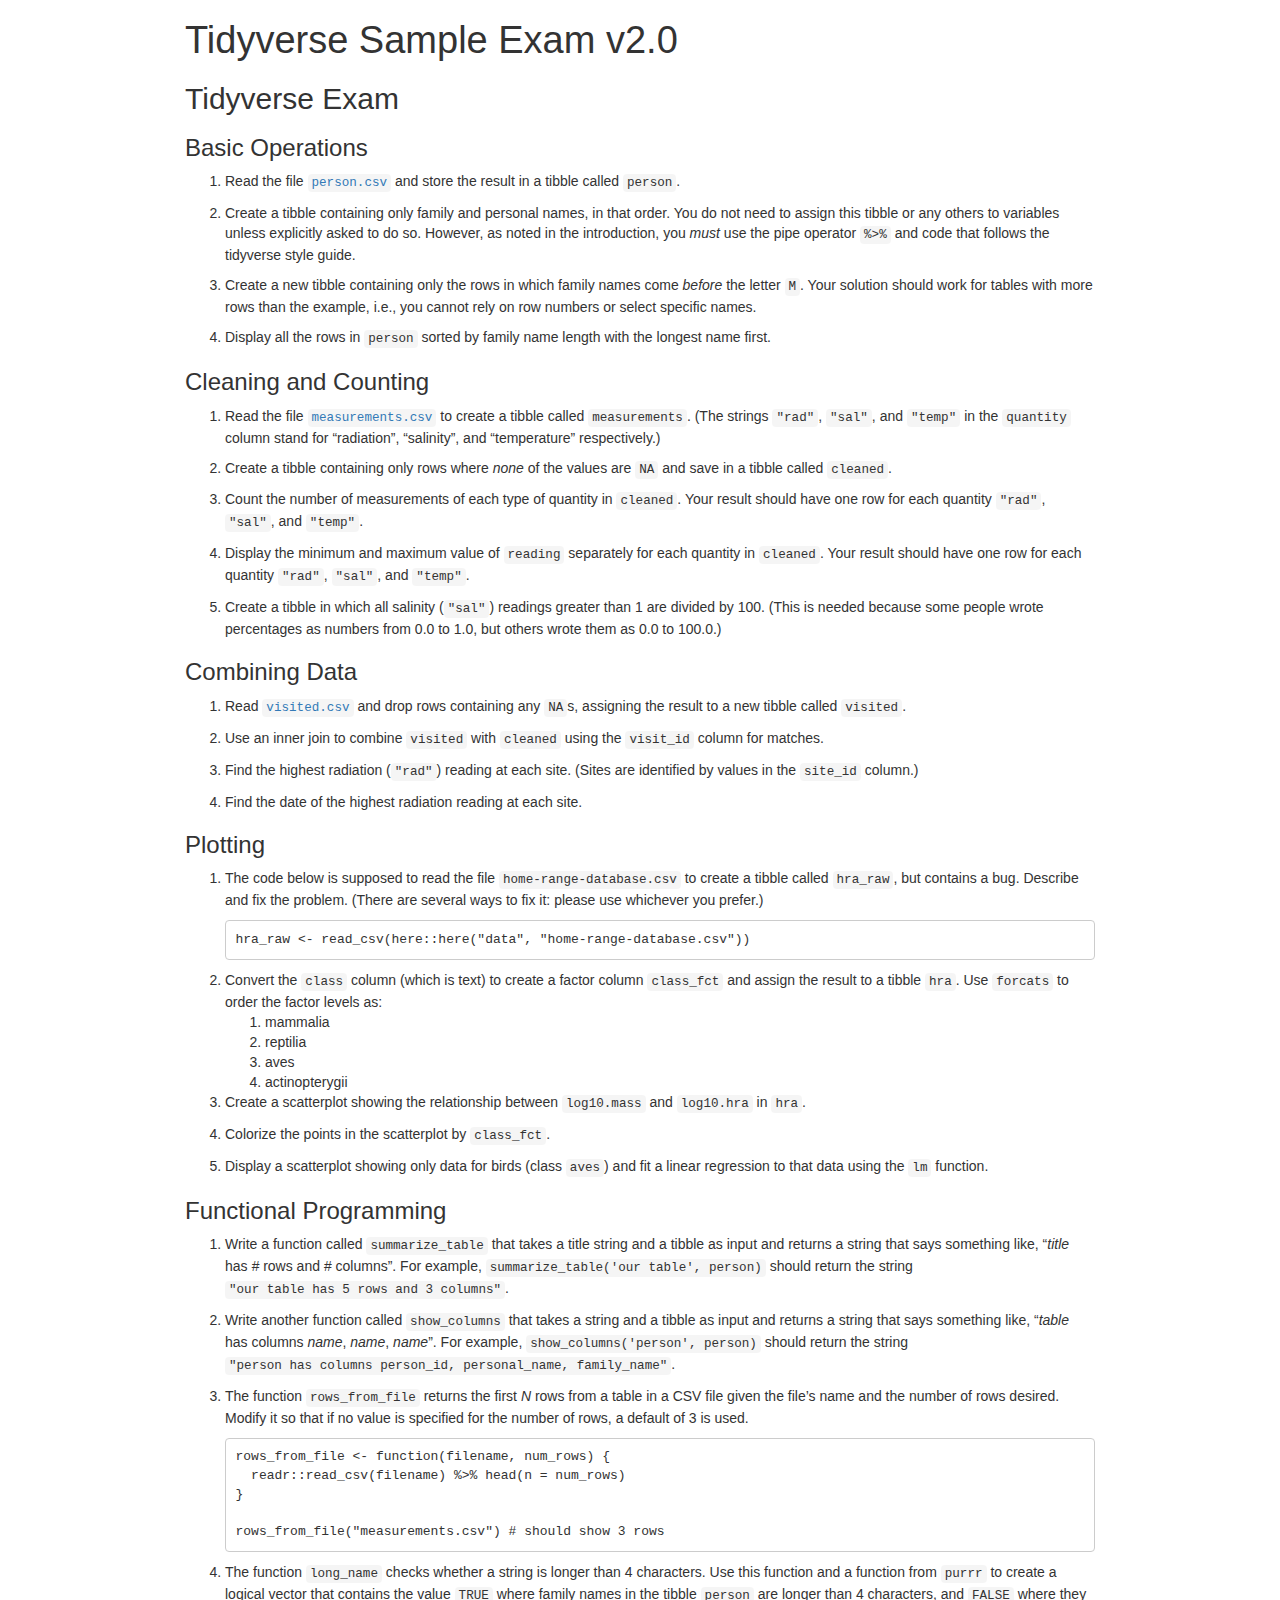
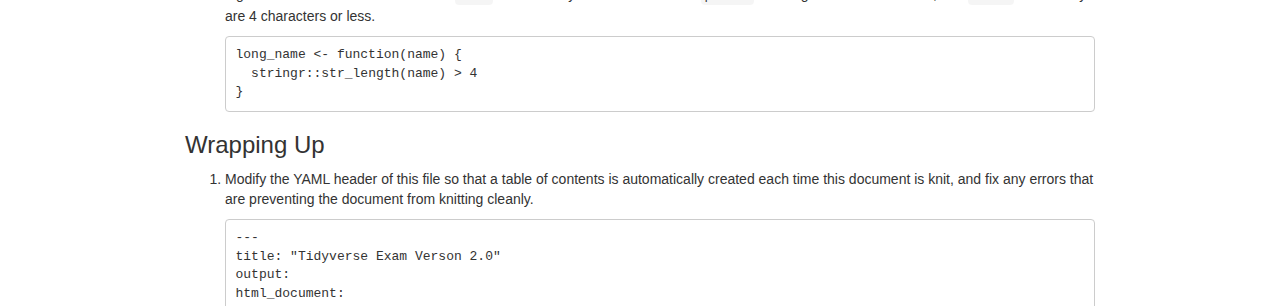
==== sample_exam_v2.0.html @ d5cf22c2 "add blank sample exam" ====
<!DOCTYPE html>

<html>

<head>

<meta charset="utf-8" />
<meta name="generator" content="pandoc" />
<meta http-equiv="X-UA-Compatible" content="IE=EDGE" />




<title>Tidyverse Sample Exam v2.0</title>

<script>/*! jQuery v1.11.3 | (c) 2005, 2015 jQuery Foundation, Inc. | jquery.org/license */
!function(a,b){"object"==typeof module&&"object"==typeof module.exports?module.exports=a.document?b(a,!0):function(a){if(!a.document)throw new Error("jQuery requires a window with a document");return b(a)}:b(a)}("undefined"!=typeof window?window:this,function(a,b){var c=[],d=c.slice,e=c.concat,f=c.push,g=c.indexOf,h={},i=h.toString,j=h.hasOwnProperty,k={},l="1.11.3",m=function(a,b){return new m.fn.init(a,b)},n=/^[\s\uFEFF\xA0]+|[\s\uFEFF\xA0]+$/g,o=/^-ms-/,p=/-([\da-z])/gi,q=function(a,b){return b.toUpperCase()};m.fn=m.prototype={jquery:l,constructor:m,selector:"",length:0,toArray:function(){return d.call(this)},get:function(a){return null!=a?0>a?this[a+this.length]:this[a]:d.call(this)},pushStack:function(a){var b=m.merge(this.constructor(),a);return b.prevObject=this,b.context=this.context,b},each:function(a,b){return m.each(this,a,b)},map:function(a){return this.pushStack(m.map(this,function(b,c){return a.call(b,c,b)}))},slice:function(){return this.pushStack(d.apply(this,arguments))},first:function(){return this.eq(0)},last:function(){return this.eq(-1)},eq:function(a){var b=this.length,c=+a+(0>a?b:0);return this.pushStack(c>=0&&b>c?[this[c]]:[])},end:function(){return this.prevObject||this.constructor(null)},push:f,sort:c.sort,splice:c.splice},m.extend=m.fn.extend=function(){var a,b,c,d,e,f,g=arguments[0]||{},h=1,i=arguments.length,j=!1;for("boolean"==typeof g&&(j=g,g=arguments[h]||{},h++),"object"==typeof g||m.isFunction(g)||(g={}),h===i&&(g=this,h--);i>h;h++)if(null!=(e=arguments[h]))for(d in e)a=g[d],c=e[d],g!==c&&(j&&c&&(m.isPlainObject(c)||(b=m.isArray(c)))?(b?(b=!1,f=a&&m.isArray(a)?a:[]):f=a&&m.isPlainObject(a)?a:{},g[d]=m.extend(j,f,c)):void 0!==c&&(g[d]=c));return g},m.extend({expando:"jQuery"+(l+Math.random()).replace(/\D/g,""),isReady:!0,error:function(a){throw new Error(a)},noop:function(){},isFunction:function(a){return"function"===m.type(a)},isArray:Array.isArray||function(a){return"array"===m.type(a)},isWindow:function(a){return null!=a&&a==a.window},isNumeric:function(a){return!m.isArray(a)&&a-parseFloat(a)+1>=0},isEmptyObject:function(a){var b;for(b in a)return!1;return!0},isPlainObject:function(a){var b;if(!a||"object"!==m.type(a)||a.nodeType||m.isWindow(a))return!1;try{if(a.constructor&&!j.call(a,"constructor")&&!j.call(a.constructor.prototype,"isPrototypeOf"))return!1}catch(c){return!1}if(k.ownLast)for(b in a)return j.call(a,b);for(b in a);return void 0===b||j.call(a,b)},type:function(a){return null==a?a+"":"object"==typeof a||"function"==typeof a?h[i.call(a)]||"object":typeof a},globalEval:function(b){b&&m.trim(b)&&(a.execScript||function(b){a.eval.call(a,b)})(b)},camelCase:function(a){return a.replace(o,"ms-").replace(p,q)},nodeName:function(a,b){return a.nodeName&&a.nodeName.toLowerCase()===b.toLowerCase()},each:function(a,b,c){var d,e=0,f=a.length,g=r(a);if(c){if(g){for(;f>e;e++)if(d=b.apply(a[e],c),d===!1)break}else for(e in a)if(d=b.apply(a[e],c),d===!1)break}else if(g){for(;f>e;e++)if(d=b.call(a[e],e,a[e]),d===!1)break}else for(e in a)if(d=b.call(a[e],e,a[e]),d===!1)break;return a},trim:function(a){return null==a?"":(a+"").replace(n,"")},makeArray:function(a,b){var c=b||[];return null!=a&&(r(Object(a))?m.merge(c,"string"==typeof a?[a]:a):f.call(c,a)),c},inArray:function(a,b,c){var d;if(b){if(g)return g.call(b,a,c);for(d=b.length,c=c?0>c?Math.max(0,d+c):c:0;d>c;c++)if(c in b&&b[c]===a)return c}return-1},merge:function(a,b){var c=+b.length,d=0,e=a.length;while(c>d)a[e++]=b[d++];if(c!==c)while(void 0!==b[d])a[e++]=b[d++];return a.length=e,a},grep:function(a,b,c){for(var d,e=[],f=0,g=a.length,h=!c;g>f;f++)d=!b(a[f],f),d!==h&&e.push(a[f]);return e},map:function(a,b,c){var d,f=0,g=a.length,h=r(a),i=[];if(h)for(;g>f;f++)d=b(a[f],f,c),null!=d&&i.push(d);else for(f in a)d=b(a[f],f,c),null!=d&&i.push(d);return e.apply([],i)},guid:1,proxy:function(a,b){var c,e,f;return"string"==typeof b&&(f=a[b],b=a,a=f),m.isFunction(a)?(c=d.call(arguments,2),e=function(){return a.apply(b||this,c.concat(d.call(arguments)))},e.guid=a.guid=a.guid||m.guid++,e):void 0},now:function(){return+new Date},support:k}),m.each("Boolean Number String Function Array Date RegExp Object Error".split(" "),function(a,b){h["[object "+b+"]"]=b.toLowerCase()});function r(a){var b="length"in a&&a.length,c=m.type(a);return"function"===c||m.isWindow(a)?!1:1===a.nodeType&&b?!0:"array"===c||0===b||"number"==typeof b&&b>0&&b-1 in a}var s=function(a){var b,c,d,e,f,g,h,i,j,k,l,m,n,o,p,q,r,s,t,u="sizzle"+1*new Date,v=a.document,w=0,x=0,y=ha(),z=ha(),A=ha(),B=function(a,b){return a===b&&(l=!0),0},C=1<<31,D={}.hasOwnProperty,E=[],F=E.pop,G=E.push,H=E.push,I=E.slice,J=function(a,b){for(var c=0,d=a.length;d>c;c++)if(a[c]===b)return c;return-1},K="checked|selected|async|autofocus|autoplay|controls|defer|disabled|hidden|ismap|loop|multiple|open|readonly|required|scoped",L="[\\x20\\t\\r\\n\\f]",M="(?:\\\\.|[\\w-]|[^\\x00-\\xa0])+",N=M.replace("w","w#"),O="\\["+L+"*("+M+")(?:"+L+"*([*^$|!~]?=)"+L+"*(?:'((?:\\\\.|[^\\\\'])*)'|\"((?:\\\\.|[^\\\\\"])*)\"|("+N+"))|)"+L+"*\\]",P=":("+M+")(?:\\((('((?:\\\\.|[^\\\\'])*)'|\"((?:\\\\.|[^\\\\\"])*)\")|((?:\\\\.|[^\\\\()[\\]]|"+O+")*)|.*)\\)|)",Q=new RegExp(L+"+","g"),R=new RegExp("^"+L+"+|((?:^|[^\\\\])(?:\\\\.)*)"+L+"+$","g"),S=new RegExp("^"+L+"*,"+L+"*"),T=new RegExp("^"+L+"*([>+~]|"+L+")"+L+"*"),U=new RegExp("="+L+"*([^\\]'\"]*?)"+L+"*\\]","g"),V=new RegExp(P),W=new RegExp("^"+N+"$"),X={ID:new RegExp("^#("+M+")"),CLASS:new RegExp("^\\.("+M+")"),TAG:new RegExp("^("+M.replace("w","w*")+")"),ATTR:new RegExp("^"+O),PSEUDO:new RegExp("^"+P),CHILD:new RegExp("^:(only|first|last|nth|nth-last)-(child|of-type)(?:\\("+L+"*(even|odd|(([+-]|)(\\d*)n|)"+L+"*(?:([+-]|)"+L+"*(\\d+)|))"+L+"*\\)|)","i"),bool:new RegExp("^(?:"+K+")$","i"),needsContext:new RegExp("^"+L+"*[>+~]|:(even|odd|eq|gt|lt|nth|first|last)(?:\\("+L+"*((?:-\\d)?\\d*)"+L+"*\\)|)(?=[^-]|$)","i")},Y=/^(?:input|select|textarea|button)$/i,Z=/^h\d$/i,$=/^[^{]+\{\s*\[native \w/,_=/^(?:#([\w-]+)|(\w+)|\.([\w-]+))$/,aa=/[+~]/,ba=/'|\\/g,ca=new RegExp("\\\\([\\da-f]{1,6}"+L+"?|("+L+")|.)","ig"),da=function(a,b,c){var d="0x"+b-65536;return d!==d||c?b:0>d?String.fromCharCode(d+65536):String.fromCharCode(d>>10|55296,1023&d|56320)},ea=function(){m()};try{H.apply(E=I.call(v.childNodes),v.childNodes),E[v.childNodes.length].nodeType}catch(fa){H={apply:E.length?function(a,b){G.apply(a,I.call(b))}:function(a,b){var c=a.length,d=0;while(a[c++]=b[d++]);a.length=c-1}}}function ga(a,b,d,e){var f,h,j,k,l,o,r,s,w,x;if((b?b.ownerDocument||b:v)!==n&&m(b),b=b||n,d=d||[],k=b.nodeType,"string"!=typeof a||!a||1!==k&&9!==k&&11!==k)return d;if(!e&&p){if(11!==k&&(f=_.exec(a)))if(j=f[1]){if(9===k){if(h=b.getElementById(j),!h||!h.parentNode)return d;if(h.id===j)return d.push(h),d}else if(b.ownerDocument&&(h=b.ownerDocument.getElementById(j))&&t(b,h)&&h.id===j)return d.push(h),d}else{if(f[2])return H.apply(d,b.getElementsByTagName(a)),d;if((j=f[3])&&c.getElementsByClassName)return H.apply(d,b.getElementsByClassName(j)),d}if(c.qsa&&(!q||!q.test(a))){if(s=r=u,w=b,x=1!==k&&a,1===k&&"object"!==b.nodeName.toLowerCase()){o=g(a),(r=b.getAttribute("id"))?s=r.replace(ba,"\\$&"):b.setAttribute("id",s),s="[id='"+s+"'] ",l=o.length;while(l--)o[l]=s+ra(o[l]);w=aa.test(a)&&pa(b.parentNode)||b,x=o.join(",")}if(x)try{return H.apply(d,w.querySelectorAll(x)),d}catch(y){}finally{r||b.removeAttribute("id")}}}return i(a.replace(R,"$1"),b,d,e)}function ha(){var a=[];function b(c,e){return a.push(c+" ")>d.cacheLength&&delete b[a.shift()],b[c+" "]=e}return b}function ia(a){return a[u]=!0,a}function ja(a){var b=n.createElement("div");try{return!!a(b)}catch(c){return!1}finally{b.parentNode&&b.parentNode.removeChild(b),b=null}}function ka(a,b){var c=a.split("|"),e=a.length;while(e--)d.attrHandle[c[e]]=b}function la(a,b){var c=b&&a,d=c&&1===a.nodeType&&1===b.nodeType&&(~b.sourceIndex||C)-(~a.sourceIndex||C);if(d)return d;if(c)while(c=c.nextSibling)if(c===b)return-1;return a?1:-1}function ma(a){return function(b){var c=b.nodeName.toLowerCase();return"input"===c&&b.type===a}}function na(a){return function(b){var c=b.nodeName.toLowerCase();return("input"===c||"button"===c)&&b.type===a}}function oa(a){return ia(function(b){return b=+b,ia(function(c,d){var e,f=a([],c.length,b),g=f.length;while(g--)c[e=f[g]]&&(c[e]=!(d[e]=c[e]))})})}function pa(a){return a&&"undefined"!=typeof a.getElementsByTagName&&a}c=ga.support={},f=ga.isXML=function(a){var b=a&&(a.ownerDocument||a).documentElement;return b?"HTML"!==b.nodeName:!1},m=ga.setDocument=function(a){var b,e,g=a?a.ownerDocument||a:v;return g!==n&&9===g.nodeType&&g.documentElement?(n=g,o=g.documentElement,e=g.defaultView,e&&e!==e.top&&(e.addEventListener?e.addEventListener("unload",ea,!1):e.attachEvent&&e.attachEvent("onunload",ea)),p=!f(g),c.attributes=ja(function(a){return a.className="i",!a.getAttribute("className")}),c.getElementsByTagName=ja(function(a){return a.appendChild(g.createComment("")),!a.getElementsByTagName("*").length}),c.getElementsByClassName=$.test(g.getElementsByClassName),c.getById=ja(function(a){return o.appendChild(a).id=u,!g.getElementsByName||!g.getElementsByName(u).length}),c.getById?(d.find.ID=function(a,b){if("undefined"!=typeof b.getElementById&&p){var c=b.getElementById(a);return c&&c.parentNode?[c]:[]}},d.filter.ID=function(a){var b=a.replace(ca,da);return function(a){return a.getAttribute("id")===b}}):(delete d.find.ID,d.filter.ID=function(a){var b=a.replace(ca,da);return function(a){var c="undefined"!=typeof a.getAttributeNode&&a.getAttributeNode("id");return c&&c.value===b}}),d.find.TAG=c.getElementsByTagName?function(a,b){return"undefined"!=typeof b.getElementsByTagName?b.getElementsByTagName(a):c.qsa?b.querySelectorAll(a):void 0}:function(a,b){var c,d=[],e=0,f=b.getElementsByTagName(a);if("*"===a){while(c=f[e++])1===c.nodeType&&d.push(c);return d}return f},d.find.CLASS=c.getElementsByClassName&&function(a,b){return p?b.getElementsByClassName(a):void 0},r=[],q=[],(c.qsa=$.test(g.querySelectorAll))&&(ja(function(a){o.appendChild(a).innerHTML="<a id='"+u+"'></a><select id='"+u+"-\f]' msallowcapture=''><option selected=''></option></select>",a.querySelectorAll("[msallowcapture^='']").length&&q.push("[*^$]="+L+"*(?:''|\"\")"),a.querySelectorAll("[selected]").length||q.push("\\["+L+"*(?:value|"+K+")"),a.querySelectorAll("[id~="+u+"-]").length||q.push("~="),a.querySelectorAll(":checked").length||q.push(":checked"),a.querySelectorAll("a#"+u+"+*").length||q.push(".#.+[+~]")}),ja(function(a){var b=g.createElement("input");b.setAttribute("type","hidden"),a.appendChild(b).setAttribute("name","D"),a.querySelectorAll("[name=d]").length&&q.push("name"+L+"*[*^$|!~]?="),a.querySelectorAll(":enabled").length||q.push(":enabled",":disabled"),a.querySelectorAll("*,:x"),q.push(",.*:")})),(c.matchesSelector=$.test(s=o.matches||o.webkitMatchesSelector||o.mozMatchesSelector||o.oMatchesSelector||o.msMatchesSelector))&&ja(function(a){c.disconnectedMatch=s.call(a,"div"),s.call(a,"[s!='']:x"),r.push("!=",P)}),q=q.length&&new RegExp(q.join("|")),r=r.length&&new RegExp(r.join("|")),b=$.test(o.compareDocumentPosition),t=b||$.test(o.contains)?function(a,b){var c=9===a.nodeType?a.documentElement:a,d=b&&b.parentNode;return a===d||!(!d||1!==d.nodeType||!(c.contains?c.contains(d):a.compareDocumentPosition&&16&a.compareDocumentPosition(d)))}:function(a,b){if(b)while(b=b.parentNode)if(b===a)return!0;return!1},B=b?function(a,b){if(a===b)return l=!0,0;var d=!a.compareDocumentPosition-!b.compareDocumentPosition;return d?d:(d=(a.ownerDocument||a)===(b.ownerDocument||b)?a.compareDocumentPosition(b):1,1&d||!c.sortDetached&&b.compareDocumentPosition(a)===d?a===g||a.ownerDocument===v&&t(v,a)?-1:b===g||b.ownerDocument===v&&t(v,b)?1:k?J(k,a)-J(k,b):0:4&d?-1:1)}:function(a,b){if(a===b)return l=!0,0;var c,d=0,e=a.parentNode,f=b.parentNode,h=[a],i=[b];if(!e||!f)return a===g?-1:b===g?1:e?-1:f?1:k?J(k,a)-J(k,b):0;if(e===f)return la(a,b);c=a;while(c=c.parentNode)h.unshift(c);c=b;while(c=c.parentNode)i.unshift(c);while(h[d]===i[d])d++;return d?la(h[d],i[d]):h[d]===v?-1:i[d]===v?1:0},g):n},ga.matches=function(a,b){return ga(a,null,null,b)},ga.matchesSelector=function(a,b){if((a.ownerDocument||a)!==n&&m(a),b=b.replace(U,"='$1']"),!(!c.matchesSelector||!p||r&&r.test(b)||q&&q.test(b)))try{var d=s.call(a,b);if(d||c.disconnectedMatch||a.document&&11!==a.document.nodeType)return d}catch(e){}return ga(b,n,null,[a]).length>0},ga.contains=function(a,b){return(a.ownerDocument||a)!==n&&m(a),t(a,b)},ga.attr=function(a,b){(a.ownerDocument||a)!==n&&m(a);var e=d.attrHandle[b.toLowerCase()],f=e&&D.call(d.attrHandle,b.toLowerCase())?e(a,b,!p):void 0;return void 0!==f?f:c.attributes||!p?a.getAttribute(b):(f=a.getAttributeNode(b))&&f.specified?f.value:null},ga.error=function(a){throw new Error("Syntax error, unrecognized expression: "+a)},ga.uniqueSort=function(a){var b,d=[],e=0,f=0;if(l=!c.detectDuplicates,k=!c.sortStable&&a.slice(0),a.sort(B),l){while(b=a[f++])b===a[f]&&(e=d.push(f));while(e--)a.splice(d[e],1)}return k=null,a},e=ga.getText=function(a){var b,c="",d=0,f=a.nodeType;if(f){if(1===f||9===f||11===f){if("string"==typeof a.textContent)return a.textContent;for(a=a.firstChild;a;a=a.nextSibling)c+=e(a)}else if(3===f||4===f)return a.nodeValue}else while(b=a[d++])c+=e(b);return c},d=ga.selectors={cacheLength:50,createPseudo:ia,match:X,attrHandle:{},find:{},relative:{">":{dir:"parentNode",first:!0}," ":{dir:"parentNode"},"+":{dir:"previousSibling",first:!0},"~":{dir:"previousSibling"}},preFilter:{ATTR:function(a){return a[1]=a[1].replace(ca,da),a[3]=(a[3]||a[4]||a[5]||"").replace(ca,da),"~="===a[2]&&(a[3]=" "+a[3]+" "),a.slice(0,4)},CHILD:function(a){return a[1]=a[1].toLowerCase(),"nth"===a[1].slice(0,3)?(a[3]||ga.error(a[0]),a[4]=+(a[4]?a[5]+(a[6]||1):2*("even"===a[3]||"odd"===a[3])),a[5]=+(a[7]+a[8]||"odd"===a[3])):a[3]&&ga.error(a[0]),a},PSEUDO:function(a){var b,c=!a[6]&&a[2];return X.CHILD.test(a[0])?null:(a[3]?a[2]=a[4]||a[5]||"":c&&V.test(c)&&(b=g(c,!0))&&(b=c.indexOf(")",c.length-b)-c.length)&&(a[0]=a[0].slice(0,b),a[2]=c.slice(0,b)),a.slice(0,3))}},filter:{TAG:function(a){var b=a.replace(ca,da).toLowerCase();return"*"===a?function(){return!0}:function(a){return a.nodeName&&a.nodeName.toLowerCase()===b}},CLASS:function(a){var b=y[a+" "];return b||(b=new RegExp("(^|"+L+")"+a+"("+L+"|$)"))&&y(a,function(a){return b.test("string"==typeof a.className&&a.className||"undefined"!=typeof a.getAttribute&&a.getAttribute("class")||"")})},ATTR:function(a,b,c){return function(d){var e=ga.attr(d,a);return null==e?"!="===b:b?(e+="","="===b?e===c:"!="===b?e!==c:"^="===b?c&&0===e.indexOf(c):"*="===b?c&&e.indexOf(c)>-1:"$="===b?c&&e.slice(-c.length)===c:"~="===b?(" "+e.replace(Q," ")+" ").indexOf(c)>-1:"|="===b?e===c||e.slice(0,c.length+1)===c+"-":!1):!0}},CHILD:function(a,b,c,d,e){var f="nth"!==a.slice(0,3),g="last"!==a.slice(-4),h="of-type"===b;return 1===d&&0===e?function(a){return!!a.parentNode}:function(b,c,i){var j,k,l,m,n,o,p=f!==g?"nextSibling":"previousSibling",q=b.parentNode,r=h&&b.nodeName.toLowerCase(),s=!i&&!h;if(q){if(f){while(p){l=b;while(l=l[p])if(h?l.nodeName.toLowerCase()===r:1===l.nodeType)return!1;o=p="only"===a&&!o&&"nextSibling"}return!0}if(o=[g?q.firstChild:q.lastChild],g&&s){k=q[u]||(q[u]={}),j=k[a]||[],n=j[0]===w&&j[1],m=j[0]===w&&j[2],l=n&&q.childNodes[n];while(l=++n&&l&&l[p]||(m=n=0)||o.pop())if(1===l.nodeType&&++m&&l===b){k[a]=[w,n,m];break}}else if(s&&(j=(b[u]||(b[u]={}))[a])&&j[0]===w)m=j[1];else while(l=++n&&l&&l[p]||(m=n=0)||o.pop())if((h?l.nodeName.toLowerCase()===r:1===l.nodeType)&&++m&&(s&&((l[u]||(l[u]={}))[a]=[w,m]),l===b))break;return m-=e,m===d||m%d===0&&m/d>=0}}},PSEUDO:function(a,b){var c,e=d.pseudos[a]||d.setFilters[a.toLowerCase()]||ga.error("unsupported pseudo: "+a);return e[u]?e(b):e.length>1?(c=[a,a,"",b],d.setFilters.hasOwnProperty(a.toLowerCase())?ia(function(a,c){var d,f=e(a,b),g=f.length;while(g--)d=J(a,f[g]),a[d]=!(c[d]=f[g])}):function(a){return e(a,0,c)}):e}},pseudos:{not:ia(function(a){var b=[],c=[],d=h(a.replace(R,"$1"));return d[u]?ia(function(a,b,c,e){var f,g=d(a,null,e,[]),h=a.length;while(h--)(f=g[h])&&(a[h]=!(b[h]=f))}):function(a,e,f){return b[0]=a,d(b,null,f,c),b[0]=null,!c.pop()}}),has:ia(function(a){return function(b){return ga(a,b).length>0}}),contains:ia(function(a){return a=a.replace(ca,da),function(b){return(b.textContent||b.innerText||e(b)).indexOf(a)>-1}}),lang:ia(function(a){return W.test(a||"")||ga.error("unsupported lang: "+a),a=a.replace(ca,da).toLowerCase(),function(b){var c;do if(c=p?b.lang:b.getAttribute("xml:lang")||b.getAttribute("lang"))return c=c.toLowerCase(),c===a||0===c.indexOf(a+"-");while((b=b.parentNode)&&1===b.nodeType);return!1}}),target:function(b){var c=a.location&&a.location.hash;return c&&c.slice(1)===b.id},root:function(a){return a===o},focus:function(a){return a===n.activeElement&&(!n.hasFocus||n.hasFocus())&&!!(a.type||a.href||~a.tabIndex)},enabled:function(a){return a.disabled===!1},disabled:function(a){return a.disabled===!0},checked:function(a){var b=a.nodeName.toLowerCase();return"input"===b&&!!a.checked||"option"===b&&!!a.selected},selected:function(a){return a.parentNode&&a.parentNode.selectedIndex,a.selected===!0},empty:function(a){for(a=a.firstChild;a;a=a.nextSibling)if(a.nodeType<6)return!1;return!0},parent:function(a){return!d.pseudos.empty(a)},header:function(a){return Z.test(a.nodeName)},input:function(a){return Y.test(a.nodeName)},button:function(a){var b=a.nodeName.toLowerCase();return"input"===b&&"button"===a.type||"button"===b},text:function(a){var b;return"input"===a.nodeName.toLowerCase()&&"text"===a.type&&(null==(b=a.getAttribute("type"))||"text"===b.toLowerCase())},first:oa(function(){return[0]}),last:oa(function(a,b){return[b-1]}),eq:oa(function(a,b,c){return[0>c?c+b:c]}),even:oa(function(a,b){for(var c=0;b>c;c+=2)a.push(c);return a}),odd:oa(function(a,b){for(var c=1;b>c;c+=2)a.push(c);return a}),lt:oa(function(a,b,c){for(var d=0>c?c+b:c;--d>=0;)a.push(d);return a}),gt:oa(function(a,b,c){for(var d=0>c?c+b:c;++d<b;)a.push(d);return a})}},d.pseudos.nth=d.pseudos.eq;for(b in{radio:!0,checkbox:!0,file:!0,password:!0,image:!0})d.pseudos[b]=ma(b);for(b in{submit:!0,reset:!0})d.pseudos[b]=na(b);function qa(){}qa.prototype=d.filters=d.pseudos,d.setFilters=new qa,g=ga.tokenize=function(a,b){var c,e,f,g,h,i,j,k=z[a+" "];if(k)return b?0:k.slice(0);h=a,i=[],j=d.preFilter;while(h){(!c||(e=S.exec(h)))&&(e&&(h=h.slice(e[0].length)||h),i.push(f=[])),c=!1,(e=T.exec(h))&&(c=e.shift(),f.push({value:c,type:e[0].replace(R," ")}),h=h.slice(c.length));for(g in d.filter)!(e=X[g].exec(h))||j[g]&&!(e=j[g](e))||(c=e.shift(),f.push({value:c,type:g,matches:e}),h=h.slice(c.length));if(!c)break}return b?h.length:h?ga.error(a):z(a,i).slice(0)};function ra(a){for(var b=0,c=a.length,d="";c>b;b++)d+=a[b].value;return d}function sa(a,b,c){var d=b.dir,e=c&&"parentNode"===d,f=x++;return b.first?function(b,c,f){while(b=b[d])if(1===b.nodeType||e)return a(b,c,f)}:function(b,c,g){var h,i,j=[w,f];if(g){while(b=b[d])if((1===b.nodeType||e)&&a(b,c,g))return!0}else while(b=b[d])if(1===b.nodeType||e){if(i=b[u]||(b[u]={}),(h=i[d])&&h[0]===w&&h[1]===f)return j[2]=h[2];if(i[d]=j,j[2]=a(b,c,g))return!0}}}function ta(a){return a.length>1?function(b,c,d){var e=a.length;while(e--)if(!a[e](b,c,d))return!1;return!0}:a[0]}function ua(a,b,c){for(var d=0,e=b.length;e>d;d++)ga(a,b[d],c);return c}function va(a,b,c,d,e){for(var f,g=[],h=0,i=a.length,j=null!=b;i>h;h++)(f=a[h])&&(!c||c(f,d,e))&&(g.push(f),j&&b.push(h));return g}function wa(a,b,c,d,e,f){return d&&!d[u]&&(d=wa(d)),e&&!e[u]&&(e=wa(e,f)),ia(function(f,g,h,i){var j,k,l,m=[],n=[],o=g.length,p=f||ua(b||"*",h.nodeType?[h]:h,[]),q=!a||!f&&b?p:va(p,m,a,h,i),r=c?e||(f?a:o||d)?[]:g:q;if(c&&c(q,r,h,i),d){j=va(r,n),d(j,[],h,i),k=j.length;while(k--)(l=j[k])&&(r[n[k]]=!(q[n[k]]=l))}if(f){if(e||a){if(e){j=[],k=r.length;while(k--)(l=r[k])&&j.push(q[k]=l);e(null,r=[],j,i)}k=r.length;while(k--)(l=r[k])&&(j=e?J(f,l):m[k])>-1&&(f[j]=!(g[j]=l))}}else r=va(r===g?r.splice(o,r.length):r),e?e(null,g,r,i):H.apply(g,r)})}function xa(a){for(var b,c,e,f=a.length,g=d.relative[a[0].type],h=g||d.relative[" "],i=g?1:0,k=sa(function(a){return a===b},h,!0),l=sa(function(a){return J(b,a)>-1},h,!0),m=[function(a,c,d){var e=!g&&(d||c!==j)||((b=c).nodeType?k(a,c,d):l(a,c,d));return b=null,e}];f>i;i++)if(c=d.relative[a[i].type])m=[sa(ta(m),c)];else{if(c=d.filter[a[i].type].apply(null,a[i].matches),c[u]){for(e=++i;f>e;e++)if(d.relative[a[e].type])break;return wa(i>1&&ta(m),i>1&&ra(a.slice(0,i-1).concat({value:" "===a[i-2].type?"*":""})).replace(R,"$1"),c,e>i&&xa(a.slice(i,e)),f>e&&xa(a=a.slice(e)),f>e&&ra(a))}m.push(c)}return ta(m)}function ya(a,b){var c=b.length>0,e=a.length>0,f=function(f,g,h,i,k){var l,m,o,p=0,q="0",r=f&&[],s=[],t=j,u=f||e&&d.find.TAG("*",k),v=w+=null==t?1:Math.random()||.1,x=u.length;for(k&&(j=g!==n&&g);q!==x&&null!=(l=u[q]);q++){if(e&&l){m=0;while(o=a[m++])if(o(l,g,h)){i.push(l);break}k&&(w=v)}c&&((l=!o&&l)&&p--,f&&r.push(l))}if(p+=q,c&&q!==p){m=0;while(o=b[m++])o(r,s,g,h);if(f){if(p>0)while(q--)r[q]||s[q]||(s[q]=F.call(i));s=va(s)}H.apply(i,s),k&&!f&&s.length>0&&p+b.length>1&&ga.uniqueSort(i)}return k&&(w=v,j=t),r};return c?ia(f):f}return h=ga.compile=function(a,b){var c,d=[],e=[],f=A[a+" "];if(!f){b||(b=g(a)),c=b.length;while(c--)f=xa(b[c]),f[u]?d.push(f):e.push(f);f=A(a,ya(e,d)),f.selector=a}return f},i=ga.select=function(a,b,e,f){var i,j,k,l,m,n="function"==typeof a&&a,o=!f&&g(a=n.selector||a);if(e=e||[],1===o.length){if(j=o[0]=o[0].slice(0),j.length>2&&"ID"===(k=j[0]).type&&c.getById&&9===b.nodeType&&p&&d.relative[j[1].type]){if(b=(d.find.ID(k.matches[0].replace(ca,da),b)||[])[0],!b)return e;n&&(b=b.parentNode),a=a.slice(j.shift().value.length)}i=X.needsContext.test(a)?0:j.length;while(i--){if(k=j[i],d.relative[l=k.type])break;if((m=d.find[l])&&(f=m(k.matches[0].replace(ca,da),aa.test(j[0].type)&&pa(b.parentNode)||b))){if(j.splice(i,1),a=f.length&&ra(j),!a)return H.apply(e,f),e;break}}}return(n||h(a,o))(f,b,!p,e,aa.test(a)&&pa(b.parentNode)||b),e},c.sortStable=u.split("").sort(B).join("")===u,c.detectDuplicates=!!l,m(),c.sortDetached=ja(function(a){return 1&a.compareDocumentPosition(n.createElement("div"))}),ja(function(a){return a.innerHTML="<a href='#'></a>","#"===a.firstChild.getAttribute("href")})||ka("type|href|height|width",function(a,b,c){return c?void 0:a.getAttribute(b,"type"===b.toLowerCase()?1:2)}),c.attributes&&ja(function(a){return a.innerHTML="<input/>",a.firstChild.setAttribute("value",""),""===a.firstChild.getAttribute("value")})||ka("value",function(a,b,c){return c||"input"!==a.nodeName.toLowerCase()?void 0:a.defaultValue}),ja(function(a){return null==a.getAttribute("disabled")})||ka(K,function(a,b,c){var d;return c?void 0:a[b]===!0?b.toLowerCase():(d=a.getAttributeNode(b))&&d.specified?d.value:null}),ga}(a);m.find=s,m.expr=s.selectors,m.expr[":"]=m.expr.pseudos,m.unique=s.uniqueSort,m.text=s.getText,m.isXMLDoc=s.isXML,m.contains=s.contains;var t=m.expr.match.needsContext,u=/^<(\w+)\s*\/?>(?:<\/\1>|)$/,v=/^.[^:#\[\.,]*$/;function w(a,b,c){if(m.isFunction(b))return m.grep(a,function(a,d){return!!b.call(a,d,a)!==c});if(b.nodeType)return m.grep(a,function(a){return a===b!==c});if("string"==typeof b){if(v.test(b))return m.filter(b,a,c);b=m.filter(b,a)}return m.grep(a,function(a){return m.inArray(a,b)>=0!==c})}m.filter=function(a,b,c){var d=b[0];return c&&(a=":not("+a+")"),1===b.length&&1===d.nodeType?m.find.matchesSelector(d,a)?[d]:[]:m.find.matches(a,m.grep(b,function(a){return 1===a.nodeType}))},m.fn.extend({find:function(a){var b,c=[],d=this,e=d.length;if("string"!=typeof a)return this.pushStack(m(a).filter(function(){for(b=0;e>b;b++)if(m.contains(d[b],this))return!0}));for(b=0;e>b;b++)m.find(a,d[b],c);return c=this.pushStack(e>1?m.unique(c):c),c.selector=this.selector?this.selector+" "+a:a,c},filter:function(a){return this.pushStack(w(this,a||[],!1))},not:function(a){return this.pushStack(w(this,a||[],!0))},is:function(a){return!!w(this,"string"==typeof a&&t.test(a)?m(a):a||[],!1).length}});var x,y=a.document,z=/^(?:\s*(<[\w\W]+>)[^>]*|#([\w-]*))$/,A=m.fn.init=function(a,b){var c,d;if(!a)return this;if("string"==typeof a){if(c="<"===a.charAt(0)&&">"===a.charAt(a.length-1)&&a.length>=3?[null,a,null]:z.exec(a),!c||!c[1]&&b)return!b||b.jquery?(b||x).find(a):this.constructor(b).find(a);if(c[1]){if(b=b instanceof m?b[0]:b,m.merge(this,m.parseHTML(c[1],b&&b.nodeType?b.ownerDocument||b:y,!0)),u.test(c[1])&&m.isPlainObject(b))for(c in b)m.isFunction(this[c])?this[c](b[c]):this.attr(c,b[c]);return this}if(d=y.getElementById(c[2]),d&&d.parentNode){if(d.id!==c[2])return x.find(a);this.length=1,this[0]=d}return this.context=y,this.selector=a,this}return a.nodeType?(this.context=this[0]=a,this.length=1,this):m.isFunction(a)?"undefined"!=typeof x.ready?x.ready(a):a(m):(void 0!==a.selector&&(this.selector=a.selector,this.context=a.context),m.makeArray(a,this))};A.prototype=m.fn,x=m(y);var B=/^(?:parents|prev(?:Until|All))/,C={children:!0,contents:!0,next:!0,prev:!0};m.extend({dir:function(a,b,c){var d=[],e=a[b];while(e&&9!==e.nodeType&&(void 0===c||1!==e.nodeType||!m(e).is(c)))1===e.nodeType&&d.push(e),e=e[b];return d},sibling:function(a,b){for(var c=[];a;a=a.nextSibling)1===a.nodeType&&a!==b&&c.push(a);return c}}),m.fn.extend({has:function(a){var b,c=m(a,this),d=c.length;return this.filter(function(){for(b=0;d>b;b++)if(m.contains(this,c[b]))return!0})},closest:function(a,b){for(var c,d=0,e=this.length,f=[],g=t.test(a)||"string"!=typeof a?m(a,b||this.context):0;e>d;d++)for(c=this[d];c&&c!==b;c=c.parentNode)if(c.nodeType<11&&(g?g.index(c)>-1:1===c.nodeType&&m.find.matchesSelector(c,a))){f.push(c);break}return this.pushStack(f.length>1?m.unique(f):f)},index:function(a){return a?"string"==typeof a?m.inArray(this[0],m(a)):m.inArray(a.jquery?a[0]:a,this):this[0]&&this[0].parentNode?this.first().prevAll().length:-1},add:function(a,b){return this.pushStack(m.unique(m.merge(this.get(),m(a,b))))},addBack:function(a){return this.add(null==a?this.prevObject:this.prevObject.filter(a))}});function D(a,b){do a=a[b];while(a&&1!==a.nodeType);return a}m.each({parent:function(a){var b=a.parentNode;return b&&11!==b.nodeType?b:null},parents:function(a){return m.dir(a,"parentNode")},parentsUntil:function(a,b,c){return m.dir(a,"parentNode",c)},next:function(a){return D(a,"nextSibling")},prev:function(a){return D(a,"previousSibling")},nextAll:function(a){return m.dir(a,"nextSibling")},prevAll:function(a){return m.dir(a,"previousSibling")},nextUntil:function(a,b,c){return m.dir(a,"nextSibling",c)},prevUntil:function(a,b,c){return m.dir(a,"previousSibling",c)},siblings:function(a){return m.sibling((a.parentNode||{}).firstChild,a)},children:function(a){return m.sibling(a.firstChild)},contents:function(a){return m.nodeName(a,"iframe")?a.contentDocument||a.contentWindow.document:m.merge([],a.childNodes)}},function(a,b){m.fn[a]=function(c,d){var e=m.map(this,b,c);return"Until"!==a.slice(-5)&&(d=c),d&&"string"==typeof d&&(e=m.filter(d,e)),this.length>1&&(C[a]||(e=m.unique(e)),B.test(a)&&(e=e.reverse())),this.pushStack(e)}});var E=/\S+/g,F={};function G(a){var b=F[a]={};return m.each(a.match(E)||[],function(a,c){b[c]=!0}),b}m.Callbacks=function(a){a="string"==typeof a?F[a]||G(a):m.extend({},a);var b,c,d,e,f,g,h=[],i=!a.once&&[],j=function(l){for(c=a.memory&&l,d=!0,f=g||0,g=0,e=h.length,b=!0;h&&e>f;f++)if(h[f].apply(l[0],l[1])===!1&&a.stopOnFalse){c=!1;break}b=!1,h&&(i?i.length&&j(i.shift()):c?h=[]:k.disable())},k={add:function(){if(h){var d=h.length;!function f(b){m.each(b,function(b,c){var d=m.type(c);"function"===d?a.unique&&k.has(c)||h.push(c):c&&c.length&&"string"!==d&&f(c)})}(arguments),b?e=h.length:c&&(g=d,j(c))}return this},remove:function(){return h&&m.each(arguments,function(a,c){var d;while((d=m.inArray(c,h,d))>-1)h.splice(d,1),b&&(e>=d&&e--,f>=d&&f--)}),this},has:function(a){return a?m.inArray(a,h)>-1:!(!h||!h.length)},empty:function(){return h=[],e=0,this},disable:function(){return h=i=c=void 0,this},disabled:function(){return!h},lock:function(){return i=void 0,c||k.disable(),this},locked:function(){return!i},fireWith:function(a,c){return!h||d&&!i||(c=c||[],c=[a,c.slice?c.slice():c],b?i.push(c):j(c)),this},fire:function(){return k.fireWith(this,arguments),this},fired:function(){return!!d}};return k},m.extend({Deferred:function(a){var b=[["resolve","done",m.Callbacks("once memory"),"resolved"],["reject","fail",m.Callbacks("once memory"),"rejected"],["notify","progress",m.Callbacks("memory")]],c="pending",d={state:function(){return c},always:function(){return e.done(arguments).fail(arguments),this},then:function(){var a=arguments;return m.Deferred(function(c){m.each(b,function(b,f){var g=m.isFunction(a[b])&&a[b];e[f[1]](function(){var a=g&&g.apply(this,arguments);a&&m.isFunction(a.promise)?a.promise().done(c.resolve).fail(c.reject).progress(c.notify):c[f[0]+"With"](this===d?c.promise():this,g?[a]:arguments)})}),a=null}).promise()},promise:function(a){return null!=a?m.extend(a,d):d}},e={};return d.pipe=d.then,m.each(b,function(a,f){var g=f[2],h=f[3];d[f[1]]=g.add,h&&g.add(function(){c=h},b[1^a][2].disable,b[2][2].lock),e[f[0]]=function(){return e[f[0]+"With"](this===e?d:this,arguments),this},e[f[0]+"With"]=g.fireWith}),d.promise(e),a&&a.call(e,e),e},when:function(a){var b=0,c=d.call(arguments),e=c.length,f=1!==e||a&&m.isFunction(a.promise)?e:0,g=1===f?a:m.Deferred(),h=function(a,b,c){return function(e){b[a]=this,c[a]=arguments.length>1?d.call(arguments):e,c===i?g.notifyWith(b,c):--f||g.resolveWith(b,c)}},i,j,k;if(e>1)for(i=new Array(e),j=new Array(e),k=new Array(e);e>b;b++)c[b]&&m.isFunction(c[b].promise)?c[b].promise().done(h(b,k,c)).fail(g.reject).progress(h(b,j,i)):--f;return f||g.resolveWith(k,c),g.promise()}});var H;m.fn.ready=function(a){return m.ready.promise().done(a),this},m.extend({isReady:!1,readyWait:1,holdReady:function(a){a?m.readyWait++:m.ready(!0)},ready:function(a){if(a===!0?!--m.readyWait:!m.isReady){if(!y.body)return setTimeout(m.ready);m.isReady=!0,a!==!0&&--m.readyWait>0||(H.resolveWith(y,[m]),m.fn.triggerHandler&&(m(y).triggerHandler("ready"),m(y).off("ready")))}}});function I(){y.addEventListener?(y.removeEventListener("DOMContentLoaded",J,!1),a.removeEventListener("load",J,!1)):(y.detachEvent("onreadystatechange",J),a.detachEvent("onload",J))}function J(){(y.addEventListener||"load"===event.type||"complete"===y.readyState)&&(I(),m.ready())}m.ready.promise=function(b){if(!H)if(H=m.Deferred(),"complete"===y.readyState)setTimeout(m.ready);else if(y.addEventListener)y.addEventListener("DOMContentLoaded",J,!1),a.addEventListener("load",J,!1);else{y.attachEvent("onreadystatechange",J),a.attachEvent("onload",J);var c=!1;try{c=null==a.frameElement&&y.documentElement}catch(d){}c&&c.doScroll&&!function e(){if(!m.isReady){try{c.doScroll("left")}catch(a){return setTimeout(e,50)}I(),m.ready()}}()}return H.promise(b)};var K="undefined",L;for(L in m(k))break;k.ownLast="0"!==L,k.inlineBlockNeedsLayout=!1,m(function(){var a,b,c,d;c=y.getElementsByTagName("body")[0],c&&c.style&&(b=y.createElement("div"),d=y.createElement("div"),d.style.cssText="position:absolute;border:0;width:0;height:0;top:0;left:-9999px",c.appendChild(d).appendChild(b),typeof b.style.zoom!==K&&(b.style.cssText="display:inline;margin:0;border:0;padding:1px;width:1px;zoom:1",k.inlineBlockNeedsLayout=a=3===b.offsetWidth,a&&(c.style.zoom=1)),c.removeChild(d))}),function(){var a=y.createElement("div");if(null==k.deleteExpando){k.deleteExpando=!0;try{delete a.test}catch(b){k.deleteExpando=!1}}a=null}(),m.acceptData=function(a){var b=m.noData[(a.nodeName+" ").toLowerCase()],c=+a.nodeType||1;return 1!==c&&9!==c?!1:!b||b!==!0&&a.getAttribute("classid")===b};var M=/^(?:\{[\w\W]*\}|\[[\w\W]*\])$/,N=/([A-Z])/g;function O(a,b,c){if(void 0===c&&1===a.nodeType){var d="data-"+b.replace(N,"-$1").toLowerCase();if(c=a.getAttribute(d),"string"==typeof c){try{c="true"===c?!0:"false"===c?!1:"null"===c?null:+c+""===c?+c:M.test(c)?m.parseJSON(c):c}catch(e){}m.data(a,b,c)}else c=void 0}return c}function P(a){var b;for(b in a)if(("data"!==b||!m.isEmptyObject(a[b]))&&"toJSON"!==b)return!1;

return!0}function Q(a,b,d,e){if(m.acceptData(a)){var f,g,h=m.expando,i=a.nodeType,j=i?m.cache:a,k=i?a[h]:a[h]&&h;if(k&&j[k]&&(e||j[k].data)||void 0!==d||"string"!=typeof b)return k||(k=i?a[h]=c.pop()||m.guid++:h),j[k]||(j[k]=i?{}:{toJSON:m.noop}),("object"==typeof b||"function"==typeof b)&&(e?j[k]=m.extend(j[k],b):j[k].data=m.extend(j[k].data,b)),g=j[k],e||(g.data||(g.data={}),g=g.data),void 0!==d&&(g[m.camelCase(b)]=d),"string"==typeof b?(f=g[b],null==f&&(f=g[m.camelCase(b)])):f=g,f}}function R(a,b,c){if(m.acceptData(a)){var d,e,f=a.nodeType,g=f?m.cache:a,h=f?a[m.expando]:m.expando;if(g[h]){if(b&&(d=c?g[h]:g[h].data)){m.isArray(b)?b=b.concat(m.map(b,m.camelCase)):b in d?b=[b]:(b=m.camelCase(b),b=b in d?[b]:b.split(" ")),e=b.length;while(e--)delete d[b[e]];if(c?!P(d):!m.isEmptyObject(d))return}(c||(delete g[h].data,P(g[h])))&&(f?m.cleanData([a],!0):k.deleteExpando||g!=g.window?delete g[h]:g[h]=null)}}}m.extend({cache:{},noData:{"applet ":!0,"embed ":!0,"object ":"clsid:D27CDB6E-AE6D-11cf-96B8-444553540000"},hasData:function(a){return a=a.nodeType?m.cache[a[m.expando]]:a[m.expando],!!a&&!P(a)},data:function(a,b,c){return Q(a,b,c)},removeData:function(a,b){return R(a,b)},_data:function(a,b,c){return Q(a,b,c,!0)},_removeData:function(a,b){return R(a,b,!0)}}),m.fn.extend({data:function(a,b){var c,d,e,f=this[0],g=f&&f.attributes;if(void 0===a){if(this.length&&(e=m.data(f),1===f.nodeType&&!m._data(f,"parsedAttrs"))){c=g.length;while(c--)g[c]&&(d=g[c].name,0===d.indexOf("data-")&&(d=m.camelCase(d.slice(5)),O(f,d,e[d])));m._data(f,"parsedAttrs",!0)}return e}return"object"==typeof a?this.each(function(){m.data(this,a)}):arguments.length>1?this.each(function(){m.data(this,a,b)}):f?O(f,a,m.data(f,a)):void 0},removeData:function(a){return this.each(function(){m.removeData(this,a)})}}),m.extend({queue:function(a,b,c){var d;return a?(b=(b||"fx")+"queue",d=m._data(a,b),c&&(!d||m.isArray(c)?d=m._data(a,b,m.makeArray(c)):d.push(c)),d||[]):void 0},dequeue:function(a,b){b=b||"fx";var c=m.queue(a,b),d=c.length,e=c.shift(),f=m._queueHooks(a,b),g=function(){m.dequeue(a,b)};"inprogress"===e&&(e=c.shift(),d--),e&&("fx"===b&&c.unshift("inprogress"),delete f.stop,e.call(a,g,f)),!d&&f&&f.empty.fire()},_queueHooks:function(a,b){var c=b+"queueHooks";return m._data(a,c)||m._data(a,c,{empty:m.Callbacks("once memory").add(function(){m._removeData(a,b+"queue"),m._removeData(a,c)})})}}),m.fn.extend({queue:function(a,b){var c=2;return"string"!=typeof a&&(b=a,a="fx",c--),arguments.length<c?m.queue(this[0],a):void 0===b?this:this.each(function(){var c=m.queue(this,a,b);m._queueHooks(this,a),"fx"===a&&"inprogress"!==c[0]&&m.dequeue(this,a)})},dequeue:function(a){return this.each(function(){m.dequeue(this,a)})},clearQueue:function(a){return this.queue(a||"fx",[])},promise:function(a,b){var c,d=1,e=m.Deferred(),f=this,g=this.length,h=function(){--d||e.resolveWith(f,[f])};"string"!=typeof a&&(b=a,a=void 0),a=a||"fx";while(g--)c=m._data(f[g],a+"queueHooks"),c&&c.empty&&(d++,c.empty.add(h));return h(),e.promise(b)}});var S=/[+-]?(?:\d*\.|)\d+(?:[eE][+-]?\d+|)/.source,T=["Top","Right","Bottom","Left"],U=function(a,b){return a=b||a,"none"===m.css(a,"display")||!m.contains(a.ownerDocument,a)},V=m.access=function(a,b,c,d,e,f,g){var h=0,i=a.length,j=null==c;if("object"===m.type(c)){e=!0;for(h in c)m.access(a,b,h,c[h],!0,f,g)}else if(void 0!==d&&(e=!0,m.isFunction(d)||(g=!0),j&&(g?(b.call(a,d),b=null):(j=b,b=function(a,b,c){return j.call(m(a),c)})),b))for(;i>h;h++)b(a[h],c,g?d:d.call(a[h],h,b(a[h],c)));return e?a:j?b.call(a):i?b(a[0],c):f},W=/^(?:checkbox|radio)$/i;!function(){var a=y.createElement("input"),b=y.createElement("div"),c=y.createDocumentFragment();if(b.innerHTML="  <link/><table></table><a href='/a'>a</a><input type='checkbox'/>",k.leadingWhitespace=3===b.firstChild.nodeType,k.tbody=!b.getElementsByTagName("tbody").length,k.htmlSerialize=!!b.getElementsByTagName("link").length,k.html5Clone="<:nav></:nav>"!==y.createElement("nav").cloneNode(!0).outerHTML,a.type="checkbox",a.checked=!0,c.appendChild(a),k.appendChecked=a.checked,b.innerHTML="<textarea>x</textarea>",k.noCloneChecked=!!b.cloneNode(!0).lastChild.defaultValue,c.appendChild(b),b.innerHTML="<input type='radio' checked='checked' name='t'/>",k.checkClone=b.cloneNode(!0).cloneNode(!0).lastChild.checked,k.noCloneEvent=!0,b.attachEvent&&(b.attachEvent("onclick",function(){k.noCloneEvent=!1}),b.cloneNode(!0).click()),null==k.deleteExpando){k.deleteExpando=!0;try{delete b.test}catch(d){k.deleteExpando=!1}}}(),function(){var b,c,d=y.createElement("div");for(b in{submit:!0,change:!0,focusin:!0})c="on"+b,(k[b+"Bubbles"]=c in a)||(d.setAttribute(c,"t"),k[b+"Bubbles"]=d.attributes[c].expando===!1);d=null}();var X=/^(?:input|select|textarea)$/i,Y=/^key/,Z=/^(?:mouse|pointer|contextmenu)|click/,$=/^(?:focusinfocus|focusoutblur)$/,_=/^([^.]*)(?:\.(.+)|)$/;function aa(){return!0}function ba(){return!1}function ca(){try{return y.activeElement}catch(a){}}m.event={global:{},add:function(a,b,c,d,e){var f,g,h,i,j,k,l,n,o,p,q,r=m._data(a);if(r){c.handler&&(i=c,c=i.handler,e=i.selector),c.guid||(c.guid=m.guid++),(g=r.events)||(g=r.events={}),(k=r.handle)||(k=r.handle=function(a){return typeof m===K||a&&m.event.triggered===a.type?void 0:m.event.dispatch.apply(k.elem,arguments)},k.elem=a),b=(b||"").match(E)||[""],h=b.length;while(h--)f=_.exec(b[h])||[],o=q=f[1],p=(f[2]||"").split(".").sort(),o&&(j=m.event.special[o]||{},o=(e?j.delegateType:j.bindType)||o,j=m.event.special[o]||{},l=m.extend({type:o,origType:q,data:d,handler:c,guid:c.guid,selector:e,needsContext:e&&m.expr.match.needsContext.test(e),namespace:p.join(".")},i),(n=g[o])||(n=g[o]=[],n.delegateCount=0,j.setup&&j.setup.call(a,d,p,k)!==!1||(a.addEventListener?a.addEventListener(o,k,!1):a.attachEvent&&a.attachEvent("on"+o,k))),j.add&&(j.add.call(a,l),l.handler.guid||(l.handler.guid=c.guid)),e?n.splice(n.delegateCount++,0,l):n.push(l),m.event.global[o]=!0);a=null}},remove:function(a,b,c,d,e){var f,g,h,i,j,k,l,n,o,p,q,r=m.hasData(a)&&m._data(a);if(r&&(k=r.events)){b=(b||"").match(E)||[""],j=b.length;while(j--)if(h=_.exec(b[j])||[],o=q=h[1],p=(h[2]||"").split(".").sort(),o){l=m.event.special[o]||{},o=(d?l.delegateType:l.bindType)||o,n=k[o]||[],h=h[2]&&new RegExp("(^|\\.)"+p.join("\\.(?:.*\\.|)")+"(\\.|$)"),i=f=n.length;while(f--)g=n[f],!e&&q!==g.origType||c&&c.guid!==g.guid||h&&!h.test(g.namespace)||d&&d!==g.selector&&("**"!==d||!g.selector)||(n.splice(f,1),g.selector&&n.delegateCount--,l.remove&&l.remove.call(a,g));i&&!n.length&&(l.teardown&&l.teardown.call(a,p,r.handle)!==!1||m.removeEvent(a,o,r.handle),delete k[o])}else for(o in k)m.event.remove(a,o+b[j],c,d,!0);m.isEmptyObject(k)&&(delete r.handle,m._removeData(a,"events"))}},trigger:function(b,c,d,e){var f,g,h,i,k,l,n,o=[d||y],p=j.call(b,"type")?b.type:b,q=j.call(b,"namespace")?b.namespace.split("."):[];if(h=l=d=d||y,3!==d.nodeType&&8!==d.nodeType&&!$.test(p+m.event.triggered)&&(p.indexOf(".")>=0&&(q=p.split("."),p=q.shift(),q.sort()),g=p.indexOf(":")<0&&"on"+p,b=b[m.expando]?b:new m.Event(p,"object"==typeof b&&b),b.isTrigger=e?2:3,b.namespace=q.join("."),b.namespace_re=b.namespace?new RegExp("(^|\\.)"+q.join("\\.(?:.*\\.|)")+"(\\.|$)"):null,b.result=void 0,b.target||(b.target=d),c=null==c?[b]:m.makeArray(c,[b]),k=m.event.special[p]||{},e||!k.trigger||k.trigger.apply(d,c)!==!1)){if(!e&&!k.noBubble&&!m.isWindow(d)){for(i=k.delegateType||p,$.test(i+p)||(h=h.parentNode);h;h=h.parentNode)o.push(h),l=h;l===(d.ownerDocument||y)&&o.push(l.defaultView||l.parentWindow||a)}n=0;while((h=o[n++])&&!b.isPropagationStopped())b.type=n>1?i:k.bindType||p,f=(m._data(h,"events")||{})[b.type]&&m._data(h,"handle"),f&&f.apply(h,c),f=g&&h[g],f&&f.apply&&m.acceptData(h)&&(b.result=f.apply(h,c),b.result===!1&&b.preventDefault());if(b.type=p,!e&&!b.isDefaultPrevented()&&(!k._default||k._default.apply(o.pop(),c)===!1)&&m.acceptData(d)&&g&&d[p]&&!m.isWindow(d)){l=d[g],l&&(d[g]=null),m.event.triggered=p;try{d[p]()}catch(r){}m.event.triggered=void 0,l&&(d[g]=l)}return b.result}},dispatch:function(a){a=m.event.fix(a);var b,c,e,f,g,h=[],i=d.call(arguments),j=(m._data(this,"events")||{})[a.type]||[],k=m.event.special[a.type]||{};if(i[0]=a,a.delegateTarget=this,!k.preDispatch||k.preDispatch.call(this,a)!==!1){h=m.event.handlers.call(this,a,j),b=0;while((f=h[b++])&&!a.isPropagationStopped()){a.currentTarget=f.elem,g=0;while((e=f.handlers[g++])&&!a.isImmediatePropagationStopped())(!a.namespace_re||a.namespace_re.test(e.namespace))&&(a.handleObj=e,a.data=e.data,c=((m.event.special[e.origType]||{}).handle||e.handler).apply(f.elem,i),void 0!==c&&(a.result=c)===!1&&(a.preventDefault(),a.stopPropagation()))}return k.postDispatch&&k.postDispatch.call(this,a),a.result}},handlers:function(a,b){var c,d,e,f,g=[],h=b.delegateCount,i=a.target;if(h&&i.nodeType&&(!a.button||"click"!==a.type))for(;i!=this;i=i.parentNode||this)if(1===i.nodeType&&(i.disabled!==!0||"click"!==a.type)){for(e=[],f=0;h>f;f++)d=b[f],c=d.selector+" ",void 0===e[c]&&(e[c]=d.needsContext?m(c,this).index(i)>=0:m.find(c,this,null,[i]).length),e[c]&&e.push(d);e.length&&g.push({elem:i,handlers:e})}return h<b.length&&g.push({elem:this,handlers:b.slice(h)}),g},fix:function(a){if(a[m.expando])return a;var b,c,d,e=a.type,f=a,g=this.fixHooks[e];g||(this.fixHooks[e]=g=Z.test(e)?this.mouseHooks:Y.test(e)?this.keyHooks:{}),d=g.props?this.props.concat(g.props):this.props,a=new m.Event(f),b=d.length;while(b--)c=d[b],a[c]=f[c];return a.target||(a.target=f.srcElement||y),3===a.target.nodeType&&(a.target=a.target.parentNode),a.metaKey=!!a.metaKey,g.filter?g.filter(a,f):a},props:"altKey bubbles cancelable ctrlKey currentTarget eventPhase metaKey relatedTarget shiftKey target timeStamp view which".split(" "),fixHooks:{},keyHooks:{props:"char charCode key keyCode".split(" "),filter:function(a,b){return null==a.which&&(a.which=null!=b.charCode?b.charCode:b.keyCode),a}},mouseHooks:{props:"button buttons clientX clientY fromElement offsetX offsetY pageX pageY screenX screenY toElement".split(" "),filter:function(a,b){var c,d,e,f=b.button,g=b.fromElement;return null==a.pageX&&null!=b.clientX&&(d=a.target.ownerDocument||y,e=d.documentElement,c=d.body,a.pageX=b.clientX+(e&&e.scrollLeft||c&&c.scrollLeft||0)-(e&&e.clientLeft||c&&c.clientLeft||0),a.pageY=b.clientY+(e&&e.scrollTop||c&&c.scrollTop||0)-(e&&e.clientTop||c&&c.clientTop||0)),!a.relatedTarget&&g&&(a.relatedTarget=g===a.target?b.toElement:g),a.which||void 0===f||(a.which=1&f?1:2&f?3:4&f?2:0),a}},special:{load:{noBubble:!0},focus:{trigger:function(){if(this!==ca()&&this.focus)try{return this.focus(),!1}catch(a){}},delegateType:"focusin"},blur:{trigger:function(){return this===ca()&&this.blur?(this.blur(),!1):void 0},delegateType:"focusout"},click:{trigger:function(){return m.nodeName(this,"input")&&"checkbox"===this.type&&this.click?(this.click(),!1):void 0},_default:function(a){return m.nodeName(a.target,"a")}},beforeunload:{postDispatch:function(a){void 0!==a.result&&a.originalEvent&&(a.originalEvent.returnValue=a.result)}}},simulate:function(a,b,c,d){var e=m.extend(new m.Event,c,{type:a,isSimulated:!0,originalEvent:{}});d?m.event.trigger(e,null,b):m.event.dispatch.call(b,e),e.isDefaultPrevented()&&c.preventDefault()}},m.removeEvent=y.removeEventListener?function(a,b,c){a.removeEventListener&&a.removeEventListener(b,c,!1)}:function(a,b,c){var d="on"+b;a.detachEvent&&(typeof a[d]===K&&(a[d]=null),a.detachEvent(d,c))},m.Event=function(a,b){return this instanceof m.Event?(a&&a.type?(this.originalEvent=a,this.type=a.type,this.isDefaultPrevented=a.defaultPrevented||void 0===a.defaultPrevented&&a.returnValue===!1?aa:ba):this.type=a,b&&m.extend(this,b),this.timeStamp=a&&a.timeStamp||m.now(),void(this[m.expando]=!0)):new m.Event(a,b)},m.Event.prototype={isDefaultPrevented:ba,isPropagationStopped:ba,isImmediatePropagationStopped:ba,preventDefault:function(){var a=this.originalEvent;this.isDefaultPrevented=aa,a&&(a.preventDefault?a.preventDefault():a.returnValue=!1)},stopPropagation:function(){var a=this.originalEvent;this.isPropagationStopped=aa,a&&(a.stopPropagation&&a.stopPropagation(),a.cancelBubble=!0)},stopImmediatePropagation:function(){var a=this.originalEvent;this.isImmediatePropagationStopped=aa,a&&a.stopImmediatePropagation&&a.stopImmediatePropagation(),this.stopPropagation()}},m.each({mouseenter:"mouseover",mouseleave:"mouseout",pointerenter:"pointerover",pointerleave:"pointerout"},function(a,b){m.event.special[a]={delegateType:b,bindType:b,handle:function(a){var c,d=this,e=a.relatedTarget,f=a.handleObj;return(!e||e!==d&&!m.contains(d,e))&&(a.type=f.origType,c=f.handler.apply(this,arguments),a.type=b),c}}}),k.submitBubbles||(m.event.special.submit={setup:function(){return m.nodeName(this,"form")?!1:void m.event.add(this,"click._submit keypress._submit",function(a){var b=a.target,c=m.nodeName(b,"input")||m.nodeName(b,"button")?b.form:void 0;c&&!m._data(c,"submitBubbles")&&(m.event.add(c,"submit._submit",function(a){a._submit_bubble=!0}),m._data(c,"submitBubbles",!0))})},postDispatch:function(a){a._submit_bubble&&(delete a._submit_bubble,this.parentNode&&!a.isTrigger&&m.event.simulate("submit",this.parentNode,a,!0))},teardown:function(){return m.nodeName(this,"form")?!1:void m.event.remove(this,"._submit")}}),k.changeBubbles||(m.event.special.change={setup:function(){return X.test(this.nodeName)?(("checkbox"===this.type||"radio"===this.type)&&(m.event.add(this,"propertychange._change",function(a){"checked"===a.originalEvent.propertyName&&(this._just_changed=!0)}),m.event.add(this,"click._change",function(a){this._just_changed&&!a.isTrigger&&(this._just_changed=!1),m.event.simulate("change",this,a,!0)})),!1):void m.event.add(this,"beforeactivate._change",function(a){var b=a.target;X.test(b.nodeName)&&!m._data(b,"changeBubbles")&&(m.event.add(b,"change._change",function(a){!this.parentNode||a.isSimulated||a.isTrigger||m.event.simulate("change",this.parentNode,a,!0)}),m._data(b,"changeBubbles",!0))})},handle:function(a){var b=a.target;return this!==b||a.isSimulated||a.isTrigger||"radio"!==b.type&&"checkbox"!==b.type?a.handleObj.handler.apply(this,arguments):void 0},teardown:function(){return m.event.remove(this,"._change"),!X.test(this.nodeName)}}),k.focusinBubbles||m.each({focus:"focusin",blur:"focusout"},function(a,b){var c=function(a){m.event.simulate(b,a.target,m.event.fix(a),!0)};m.event.special[b]={setup:function(){var d=this.ownerDocument||this,e=m._data(d,b);e||d.addEventListener(a,c,!0),m._data(d,b,(e||0)+1)},teardown:function(){var d=this.ownerDocument||this,e=m._data(d,b)-1;e?m._data(d,b,e):(d.removeEventListener(a,c,!0),m._removeData(d,b))}}}),m.fn.extend({on:function(a,b,c,d,e){var f,g;if("object"==typeof a){"string"!=typeof b&&(c=c||b,b=void 0);for(f in a)this.on(f,b,c,a[f],e);return this}if(null==c&&null==d?(d=b,c=b=void 0):null==d&&("string"==typeof b?(d=c,c=void 0):(d=c,c=b,b=void 0)),d===!1)d=ba;else if(!d)return this;return 1===e&&(g=d,d=function(a){return m().off(a),g.apply(this,arguments)},d.guid=g.guid||(g.guid=m.guid++)),this.each(function(){m.event.add(this,a,d,c,b)})},one:function(a,b,c,d){return this.on(a,b,c,d,1)},off:function(a,b,c){var d,e;if(a&&a.preventDefault&&a.handleObj)return d=a.handleObj,m(a.delegateTarget).off(d.namespace?d.origType+"."+d.namespace:d.origType,d.selector,d.handler),this;if("object"==typeof a){for(e in a)this.off(e,b,a[e]);return this}return(b===!1||"function"==typeof b)&&(c=b,b=void 0),c===!1&&(c=ba),this.each(function(){m.event.remove(this,a,c,b)})},trigger:function(a,b){return this.each(function(){m.event.trigger(a,b,this)})},triggerHandler:function(a,b){var c=this[0];return c?m.event.trigger(a,b,c,!0):void 0}});function da(a){var b=ea.split("|"),c=a.createDocumentFragment();if(c.createElement)while(b.length)c.createElement(b.pop());return c}var ea="abbr|article|aside|audio|bdi|canvas|data|datalist|details|figcaption|figure|footer|header|hgroup|mark|meter|nav|output|progress|section|summary|time|video",fa=/ jQuery\d+="(?:null|\d+)"/g,ga=new RegExp("<(?:"+ea+")[\\s/>]","i"),ha=/^\s+/,ia=/<(?!area|br|col|embed|hr|img|input|link|meta|param)(([\w:]+)[^>]*)\/>/gi,ja=/<([\w:]+)/,ka=/<tbody/i,la=/<|&#?\w+;/,ma=/<(?:script|style|link)/i,na=/checked\s*(?:[^=]|=\s*.checked.)/i,oa=/^$|\/(?:java|ecma)script/i,pa=/^true\/(.*)/,qa=/^\s*<!(?:\[CDATA\[|--)|(?:\]\]|--)>\s*$/g,ra={option:[1,"<select multiple='multiple'>","</select>"],legend:[1,"<fieldset>","</fieldset>"],area:[1,"<map>","</map>"],param:[1,"<object>","</object>"],thead:[1,"<table>","</table>"],tr:[2,"<table><tbody>","</tbody></table>"],col:[2,"<table><tbody></tbody><colgroup>","</colgroup></table>"],td:[3,"<table><tbody><tr>","</tr></tbody></table>"],_default:k.htmlSerialize?[0,"",""]:[1,"X<div>","</div>"]},sa=da(y),ta=sa.appendChild(y.createElement("div"));ra.optgroup=ra.option,ra.tbody=ra.tfoot=ra.colgroup=ra.caption=ra.thead,ra.th=ra.td;function ua(a,b){var c,d,e=0,f=typeof a.getElementsByTagName!==K?a.getElementsByTagName(b||"*"):typeof a.querySelectorAll!==K?a.querySelectorAll(b||"*"):void 0;if(!f)for(f=[],c=a.childNodes||a;null!=(d=c[e]);e++)!b||m.nodeName(d,b)?f.push(d):m.merge(f,ua(d,b));return void 0===b||b&&m.nodeName(a,b)?m.merge([a],f):f}function va(a){W.test(a.type)&&(a.defaultChecked=a.checked)}function wa(a,b){return m.nodeName(a,"table")&&m.nodeName(11!==b.nodeType?b:b.firstChild,"tr")?a.getElementsByTagName("tbody")[0]||a.appendChild(a.ownerDocument.createElement("tbody")):a}function xa(a){return a.type=(null!==m.find.attr(a,"type"))+"/"+a.type,a}function ya(a){var b=pa.exec(a.type);return b?a.type=b[1]:a.removeAttribute("type"),a}function za(a,b){for(var c,d=0;null!=(c=a[d]);d++)m._data(c,"globalEval",!b||m._data(b[d],"globalEval"))}function Aa(a,b){if(1===b.nodeType&&m.hasData(a)){var c,d,e,f=m._data(a),g=m._data(b,f),h=f.events;if(h){delete g.handle,g.events={};for(c in h)for(d=0,e=h[c].length;e>d;d++)m.event.add(b,c,h[c][d])}g.data&&(g.data=m.extend({},g.data))}}function Ba(a,b){var c,d,e;if(1===b.nodeType){if(c=b.nodeName.toLowerCase(),!k.noCloneEvent&&b[m.expando]){e=m._data(b);for(d in e.events)m.removeEvent(b,d,e.handle);b.removeAttribute(m.expando)}"script"===c&&b.text!==a.text?(xa(b).text=a.text,ya(b)):"object"===c?(b.parentNode&&(b.outerHTML=a.outerHTML),k.html5Clone&&a.innerHTML&&!m.trim(b.innerHTML)&&(b.innerHTML=a.innerHTML)):"input"===c&&W.test(a.type)?(b.defaultChecked=b.checked=a.checked,b.value!==a.value&&(b.value=a.value)):"option"===c?b.defaultSelected=b.selected=a.defaultSelected:("input"===c||"textarea"===c)&&(b.defaultValue=a.defaultValue)}}m.extend({clone:function(a,b,c){var d,e,f,g,h,i=m.contains(a.ownerDocument,a);if(k.html5Clone||m.isXMLDoc(a)||!ga.test("<"+a.nodeName+">")?f=a.cloneNode(!0):(ta.innerHTML=a.outerHTML,ta.removeChild(f=ta.firstChild)),!(k.noCloneEvent&&k.noCloneChecked||1!==a.nodeType&&11!==a.nodeType||m.isXMLDoc(a)))for(d=ua(f),h=ua(a),g=0;null!=(e=h[g]);++g)d[g]&&Ba(e,d[g]);if(b)if(c)for(h=h||ua(a),d=d||ua(f),g=0;null!=(e=h[g]);g++)Aa(e,d[g]);else Aa(a,f);return d=ua(f,"script"),d.length>0&&za(d,!i&&ua(a,"script")),d=h=e=null,f},buildFragment:function(a,b,c,d){for(var e,f,g,h,i,j,l,n=a.length,o=da(b),p=[],q=0;n>q;q++)if(f=a[q],f||0===f)if("object"===m.type(f))m.merge(p,f.nodeType?[f]:f);else if(la.test(f)){h=h||o.appendChild(b.createElement("div")),i=(ja.exec(f)||["",""])[1].toLowerCase(),l=ra[i]||ra._default,h.innerHTML=l[1]+f.replace(ia,"<$1></$2>")+l[2],e=l[0];while(e--)h=h.lastChild;if(!k.leadingWhitespace&&ha.test(f)&&p.push(b.createTextNode(ha.exec(f)[0])),!k.tbody){f="table"!==i||ka.test(f)?"<table>"!==l[1]||ka.test(f)?0:h:h.firstChild,e=f&&f.childNodes.length;while(e--)m.nodeName(j=f.childNodes[e],"tbody")&&!j.childNodes.length&&f.removeChild(j)}m.merge(p,h.childNodes),h.textContent="";while(h.firstChild)h.removeChild(h.firstChild);h=o.lastChild}else p.push(b.createTextNode(f));h&&o.removeChild(h),k.appendChecked||m.grep(ua(p,"input"),va),q=0;while(f=p[q++])if((!d||-1===m.inArray(f,d))&&(g=m.contains(f.ownerDocument,f),h=ua(o.appendChild(f),"script"),g&&za(h),c)){e=0;while(f=h[e++])oa.test(f.type||"")&&c.push(f)}return h=null,o},cleanData:function(a,b){for(var d,e,f,g,h=0,i=m.expando,j=m.cache,l=k.deleteExpando,n=m.event.special;null!=(d=a[h]);h++)if((b||m.acceptData(d))&&(f=d[i],g=f&&j[f])){if(g.events)for(e in g.events)n[e]?m.event.remove(d,e):m.removeEvent(d,e,g.handle);j[f]&&(delete j[f],l?delete d[i]:typeof d.removeAttribute!==K?d.removeAttribute(i):d[i]=null,c.push(f))}}}),m.fn.extend({text:function(a){return V(this,function(a){return void 0===a?m.text(this):this.empty().append((this[0]&&this[0].ownerDocument||y).createTextNode(a))},null,a,arguments.length)},append:function(){return this.domManip(arguments,function(a){if(1===this.nodeType||11===this.nodeType||9===this.nodeType){var b=wa(this,a);b.appendChild(a)}})},prepend:function(){return this.domManip(arguments,function(a){if(1===this.nodeType||11===this.nodeType||9===this.nodeType){var b=wa(this,a);b.insertBefore(a,b.firstChild)}})},before:function(){return this.domManip(arguments,function(a){this.parentNode&&this.parentNode.insertBefore(a,this)})},after:function(){return this.domManip(arguments,function(a){this.parentNode&&this.parentNode.insertBefore(a,this.nextSibling)})},remove:function(a,b){for(var c,d=a?m.filter(a,this):this,e=0;null!=(c=d[e]);e++)b||1!==c.nodeType||m.cleanData(ua(c)),c.parentNode&&(b&&m.contains(c.ownerDocument,c)&&za(ua(c,"script")),c.parentNode.removeChild(c));return this},empty:function(){for(var a,b=0;null!=(a=this[b]);b++){1===a.nodeType&&m.cleanData(ua(a,!1));while(a.firstChild)a.removeChild(a.firstChild);a.options&&m.nodeName(a,"select")&&(a.options.length=0)}return this},clone:function(a,b){return a=null==a?!1:a,b=null==b?a:b,this.map(function(){return m.clone(this,a,b)})},html:function(a){return V(this,function(a){var b=this[0]||{},c=0,d=this.length;if(void 0===a)return 1===b.nodeType?b.innerHTML.replace(fa,""):void 0;if(!("string"!=typeof a||ma.test(a)||!k.htmlSerialize&&ga.test(a)||!k.leadingWhitespace&&ha.test(a)||ra[(ja.exec(a)||["",""])[1].toLowerCase()])){a=a.replace(ia,"<$1></$2>");try{for(;d>c;c++)b=this[c]||{},1===b.nodeType&&(m.cleanData(ua(b,!1)),b.innerHTML=a);b=0}catch(e){}}b&&this.empty().append(a)},null,a,arguments.length)},replaceWith:function(){var a=arguments[0];return this.domManip(arguments,function(b){a=this.parentNode,m.cleanData(ua(this)),a&&a.replaceChild(b,this)}),a&&(a.length||a.nodeType)?this:this.remove()},detach:function(a){return this.remove(a,!0)},domManip:function(a,b){a=e.apply([],a);var c,d,f,g,h,i,j=0,l=this.length,n=this,o=l-1,p=a[0],q=m.isFunction(p);if(q||l>1&&"string"==typeof p&&!k.checkClone&&na.test(p))return this.each(function(c){var d=n.eq(c);q&&(a[0]=p.call(this,c,d.html())),d.domManip(a,b)});if(l&&(i=m.buildFragment(a,this[0].ownerDocument,!1,this),c=i.firstChild,1===i.childNodes.length&&(i=c),c)){for(g=m.map(ua(i,"script"),xa),f=g.length;l>j;j++)d=i,j!==o&&(d=m.clone(d,!0,!0),f&&m.merge(g,ua(d,"script"))),b.call(this[j],d,j);if(f)for(h=g[g.length-1].ownerDocument,m.map(g,ya),j=0;f>j;j++)d=g[j],oa.test(d.type||"")&&!m._data(d,"globalEval")&&m.contains(h,d)&&(d.src?m._evalUrl&&m._evalUrl(d.src):m.globalEval((d.text||d.textContent||d.innerHTML||"").replace(qa,"")));i=c=null}return this}}),m.each({appendTo:"append",prependTo:"prepend",insertBefore:"before",insertAfter:"after",replaceAll:"replaceWith"},function(a,b){m.fn[a]=function(a){for(var c,d=0,e=[],g=m(a),h=g.length-1;h>=d;d++)c=d===h?this:this.clone(!0),m(g[d])[b](c),f.apply(e,c.get());return this.pushStack(e)}});var Ca,Da={};function Ea(b,c){var d,e=m(c.createElement(b)).appendTo(c.body),f=a.getDefaultComputedStyle&&(d=a.getDefaultComputedStyle(e[0]))?d.display:m.css(e[0],"display");return e.detach(),f}function Fa(a){var b=y,c=Da[a];return c||(c=Ea(a,b),"none"!==c&&c||(Ca=(Ca||m("<iframe frameborder='0' width='0' height='0'/>")).appendTo(b.documentElement),b=(Ca[0].contentWindow||Ca[0].contentDocument).document,b.write(),b.close(),c=Ea(a,b),Ca.detach()),Da[a]=c),c}!function(){var a;k.shrinkWrapBlocks=function(){if(null!=a)return a;a=!1;var b,c,d;return c=y.getElementsByTagName("body")[0],c&&c.style?(b=y.createElement("div"),d=y.createElement("div"),d.style.cssText="position:absolute;border:0;width:0;height:0;top:0;left:-9999px",c.appendChild(d).appendChild(b),typeof b.style.zoom!==K&&(b.style.cssText="-webkit-box-sizing:content-box;-moz-box-sizing:content-box;box-sizing:content-box;display:block;margin:0;border:0;padding:1px;width:1px;zoom:1",b.appendChild(y.createElement("div")).style.width="5px",a=3!==b.offsetWidth),c.removeChild(d),a):void 0}}();var Ga=/^margin/,Ha=new RegExp("^("+S+")(?!px)[a-z%]+$","i"),Ia,Ja,Ka=/^(top|right|bottom|left)$/;a.getComputedStyle?(Ia=function(b){return b.ownerDocument.defaultView.opener?b.ownerDocument.defaultView.getComputedStyle(b,null):a.getComputedStyle(b,null)},Ja=function(a,b,c){var d,e,f,g,h=a.style;return c=c||Ia(a),g=c?c.getPropertyValue(b)||c[b]:void 0,c&&(""!==g||m.contains(a.ownerDocument,a)||(g=m.style(a,b)),Ha.test(g)&&Ga.test(b)&&(d=h.width,e=h.minWidth,f=h.maxWidth,h.minWidth=h.maxWidth=h.width=g,g=c.width,h.width=d,h.minWidth=e,h.maxWidth=f)),void 0===g?g:g+""}):y.documentElement.currentStyle&&(Ia=function(a){return a.currentStyle},Ja=function(a,b,c){var d,e,f,g,h=a.style;return c=c||Ia(a),g=c?c[b]:void 0,null==g&&h&&h[b]&&(g=h[b]),Ha.test(g)&&!Ka.test(b)&&(d=h.left,e=a.runtimeStyle,f=e&&e.left,f&&(e.left=a.currentStyle.left),h.left="fontSize"===b?"1em":g,g=h.pixelLeft+"px",h.left=d,f&&(e.left=f)),void 0===g?g:g+""||"auto"});function La(a,b){return{get:function(){var c=a();if(null!=c)return c?void delete this.get:(this.get=b).apply(this,arguments)}}}!function(){var b,c,d,e,f,g,h;if(b=y.createElement("div"),b.innerHTML="  <link/><table></table><a href='/a'>a</a><input type='checkbox'/>",d=b.getElementsByTagName("a")[0],c=d&&d.style){c.cssText="float:left;opacity:.5",k.opacity="0.5"===c.opacity,k.cssFloat=!!c.cssFloat,b.style.backgroundClip="content-box",b.cloneNode(!0).style.backgroundClip="",k.clearCloneStyle="content-box"===b.style.backgroundClip,k.boxSizing=""===c.boxSizing||""===c.MozBoxSizing||""===c.WebkitBoxSizing,m.extend(k,{reliableHiddenOffsets:function(){return null==g&&i(),g},boxSizingReliable:function(){return null==f&&i(),f},pixelPosition:function(){return null==e&&i(),e},reliableMarginRight:function(){return null==h&&i(),h}});function i(){var b,c,d,i;c=y.getElementsByTagName("body")[0],c&&c.style&&(b=y.createElement("div"),d=y.createElement("div"),d.style.cssText="position:absolute;border:0;width:0;height:0;top:0;left:-9999px",c.appendChild(d).appendChild(b),b.style.cssText="-webkit-box-sizing:border-box;-moz-box-sizing:border-box;box-sizing:border-box;display:block;margin-top:1%;top:1%;border:1px;padding:1px;width:4px;position:absolute",e=f=!1,h=!0,a.getComputedStyle&&(e="1%"!==(a.getComputedStyle(b,null)||{}).top,f="4px"===(a.getComputedStyle(b,null)||{width:"4px"}).width,i=b.appendChild(y.createElement("div")),i.style.cssText=b.style.cssText="-webkit-box-sizing:content-box;-moz-box-sizing:content-box;box-sizing:content-box;display:block;margin:0;border:0;padding:0",i.style.marginRight=i.style.width="0",b.style.width="1px",h=!parseFloat((a.getComputedStyle(i,null)||{}).marginRight),b.removeChild(i)),b.innerHTML="<table><tr><td></td><td>t</td></tr></table>",i=b.getElementsByTagName("td"),i[0].style.cssText="margin:0;border:0;padding:0;display:none",g=0===i[0].offsetHeight,g&&(i[0].style.display="",i[1].style.display="none",g=0===i[0].offsetHeight),c.removeChild(d))}}}(),m.swap=function(a,b,c,d){var e,f,g={};for(f in b)g[f]=a.style[f],a.style[f]=b[f];e=c.apply(a,d||[]);for(f in b)a.style[f]=g[f];return e};var Ma=/alpha\([^)]*\)/i,Na=/opacity\s*=\s*([^)]*)/,Oa=/^(none|table(?!-c[ea]).+)/,Pa=new RegExp("^("+S+")(.*)$","i"),Qa=new RegExp("^([+-])=("+S+")","i"),Ra={position:"absolute",visibility:"hidden",display:"block"},Sa={letterSpacing:"0",fontWeight:"400"},Ta=["Webkit","O","Moz","ms"];function Ua(a,b){if(b in a)return b;var c=b.charAt(0).toUpperCase()+b.slice(1),d=b,e=Ta.length;while(e--)if(b=Ta[e]+c,b in a)return b;return d}function Va(a,b){for(var c,d,e,f=[],g=0,h=a.length;h>g;g++)d=a[g],d.style&&(f[g]=m._data(d,"olddisplay"),c=d.style.display,b?(f[g]||"none"!==c||(d.style.display=""),""===d.style.display&&U(d)&&(f[g]=m._data(d,"olddisplay",Fa(d.nodeName)))):(e=U(d),(c&&"none"!==c||!e)&&m._data(d,"olddisplay",e?c:m.css(d,"display"))));for(g=0;h>g;g++)d=a[g],d.style&&(b&&"none"!==d.style.display&&""!==d.style.display||(d.style.display=b?f[g]||"":"none"));return a}function Wa(a,b,c){var d=Pa.exec(b);return d?Math.max(0,d[1]-(c||0))+(d[2]||"px"):b}function Xa(a,b,c,d,e){for(var f=c===(d?"border":"content")?4:"width"===b?1:0,g=0;4>f;f+=2)"margin"===c&&(g+=m.css(a,c+T[f],!0,e)),d?("content"===c&&(g-=m.css(a,"padding"+T[f],!0,e)),"margin"!==c&&(g-=m.css(a,"border"+T[f]+"Width",!0,e))):(g+=m.css(a,"padding"+T[f],!0,e),"padding"!==c&&(g+=m.css(a,"border"+T[f]+"Width",!0,e)));return g}function Ya(a,b,c){var d=!0,e="width"===b?a.offsetWidth:a.offsetHeight,f=Ia(a),g=k.boxSizing&&"border-box"===m.css(a,"boxSizing",!1,f);if(0>=e||null==e){if(e=Ja(a,b,f),(0>e||null==e)&&(e=a.style[b]),Ha.test(e))return e;d=g&&(k.boxSizingReliable()||e===a.style[b]),e=parseFloat(e)||0}return e+Xa(a,b,c||(g?"border":"content"),d,f)+"px"}m.extend({cssHooks:{opacity:{get:function(a,b){if(b){var c=Ja(a,"opacity");return""===c?"1":c}}}},cssNumber:{columnCount:!0,fillOpacity:!0,flexGrow:!0,flexShrink:!0,fontWeight:!0,lineHeight:!0,opacity:!0,order:!0,orphans:!0,widows:!0,zIndex:!0,zoom:!0},cssProps:{"float":k.cssFloat?"cssFloat":"styleFloat"},style:function(a,b,c,d){if(a&&3!==a.nodeType&&8!==a.nodeType&&a.style){var e,f,g,h=m.camelCase(b),i=a.style;if(b=m.cssProps[h]||(m.cssProps[h]=Ua(i,h)),g=m.cssHooks[b]||m.cssHooks[h],void 0===c)return g&&"get"in g&&void 0!==(e=g.get(a,!1,d))?e:i[b];if(f=typeof c,"string"===f&&(e=Qa.exec(c))&&(c=(e[1]+1)*e[2]+parseFloat(m.css(a,b)),f="number"),null!=c&&c===c&&("number"!==f||m.cssNumber[h]||(c+="px"),k.clearCloneStyle||""!==c||0!==b.indexOf("background")||(i[b]="inherit"),!(g&&"set"in g&&void 0===(c=g.set(a,c,d)))))try{i[b]=c}catch(j){}}},css:function(a,b,c,d){var e,f,g,h=m.camelCase(b);return b=m.cssProps[h]||(m.cssProps[h]=Ua(a.style,h)),g=m.cssHooks[b]||m.cssHooks[h],g&&"get"in g&&(f=g.get(a,!0,c)),void 0===f&&(f=Ja(a,b,d)),"normal"===f&&b in Sa&&(f=Sa[b]),""===c||c?(e=parseFloat(f),c===!0||m.isNumeric(e)?e||0:f):f}}),m.each(["height","width"],function(a,b){m.cssHooks[b]={get:function(a,c,d){return c?Oa.test(m.css(a,"display"))&&0===a.offsetWidth?m.swap(a,Ra,function(){return Ya(a,b,d)}):Ya(a,b,d):void 0},set:function(a,c,d){var e=d&&Ia(a);return Wa(a,c,d?Xa(a,b,d,k.boxSizing&&"border-box"===m.css(a,"boxSizing",!1,e),e):0)}}}),k.opacity||(m.cssHooks.opacity={get:function(a,b){return Na.test((b&&a.currentStyle?a.currentStyle.filter:a.style.filter)||"")?.01*parseFloat(RegExp.$1)+"":b?"1":""},set:function(a,b){var c=a.style,d=a.currentStyle,e=m.isNumeric(b)?"alpha(opacity="+100*b+")":"",f=d&&d.filter||c.filter||"";c.zoom=1,(b>=1||""===b)&&""===m.trim(f.replace(Ma,""))&&c.removeAttribute&&(c.removeAttribute("filter"),""===b||d&&!d.filter)||(c.filter=Ma.test(f)?f.replace(Ma,e):f+" "+e)}}),m.cssHooks.marginRight=La(k.reliableMarginRight,function(a,b){return b?m.swap(a,{display:"inline-block"},Ja,[a,"marginRight"]):void 0}),m.each({margin:"",padding:"",border:"Width"},function(a,b){m.cssHooks[a+b]={expand:function(c){for(var d=0,e={},f="string"==typeof c?c.split(" "):[c];4>d;d++)e[a+T[d]+b]=f[d]||f[d-2]||f[0];return e}},Ga.test(a)||(m.cssHooks[a+b].set=Wa)}),m.fn.extend({css:function(a,b){return V(this,function(a,b,c){var d,e,f={},g=0;if(m.isArray(b)){for(d=Ia(a),e=b.length;e>g;g++)f[b[g]]=m.css(a,b[g],!1,d);return f}return void 0!==c?m.style(a,b,c):m.css(a,b)},a,b,arguments.length>1)},show:function(){return Va(this,!0)},hide:function(){return Va(this)},toggle:function(a){return"boolean"==typeof a?a?this.show():this.hide():this.each(function(){U(this)?m(this).show():m(this).hide()})}});function Za(a,b,c,d,e){
return new Za.prototype.init(a,b,c,d,e)}m.Tween=Za,Za.prototype={constructor:Za,init:function(a,b,c,d,e,f){this.elem=a,this.prop=c,this.easing=e||"swing",this.options=b,this.start=this.now=this.cur(),this.end=d,this.unit=f||(m.cssNumber[c]?"":"px")},cur:function(){var a=Za.propHooks[this.prop];return a&&a.get?a.get(this):Za.propHooks._default.get(this)},run:function(a){var b,c=Za.propHooks[this.prop];return this.options.duration?this.pos=b=m.easing[this.easing](a,this.options.duration*a,0,1,this.options.duration):this.pos=b=a,this.now=(this.end-this.start)*b+this.start,this.options.step&&this.options.step.call(this.elem,this.now,this),c&&c.set?c.set(this):Za.propHooks._default.set(this),this}},Za.prototype.init.prototype=Za.prototype,Za.propHooks={_default:{get:function(a){var b;return null==a.elem[a.prop]||a.elem.style&&null!=a.elem.style[a.prop]?(b=m.css(a.elem,a.prop,""),b&&"auto"!==b?b:0):a.elem[a.prop]},set:function(a){m.fx.step[a.prop]?m.fx.step[a.prop](a):a.elem.style&&(null!=a.elem.style[m.cssProps[a.prop]]||m.cssHooks[a.prop])?m.style(a.elem,a.prop,a.now+a.unit):a.elem[a.prop]=a.now}}},Za.propHooks.scrollTop=Za.propHooks.scrollLeft={set:function(a){a.elem.nodeType&&a.elem.parentNode&&(a.elem[a.prop]=a.now)}},m.easing={linear:function(a){return a},swing:function(a){return.5-Math.cos(a*Math.PI)/2}},m.fx=Za.prototype.init,m.fx.step={};var $a,_a,ab=/^(?:toggle|show|hide)$/,bb=new RegExp("^(?:([+-])=|)("+S+")([a-z%]*)$","i"),cb=/queueHooks$/,db=[ib],eb={"*":[function(a,b){var c=this.createTween(a,b),d=c.cur(),e=bb.exec(b),f=e&&e[3]||(m.cssNumber[a]?"":"px"),g=(m.cssNumber[a]||"px"!==f&&+d)&&bb.exec(m.css(c.elem,a)),h=1,i=20;if(g&&g[3]!==f){f=f||g[3],e=e||[],g=+d||1;do h=h||".5",g/=h,m.style(c.elem,a,g+f);while(h!==(h=c.cur()/d)&&1!==h&&--i)}return e&&(g=c.start=+g||+d||0,c.unit=f,c.end=e[1]?g+(e[1]+1)*e[2]:+e[2]),c}]};function fb(){return setTimeout(function(){$a=void 0}),$a=m.now()}function gb(a,b){var c,d={height:a},e=0;for(b=b?1:0;4>e;e+=2-b)c=T[e],d["margin"+c]=d["padding"+c]=a;return b&&(d.opacity=d.width=a),d}function hb(a,b,c){for(var d,e=(eb[b]||[]).concat(eb["*"]),f=0,g=e.length;g>f;f++)if(d=e[f].call(c,b,a))return d}function ib(a,b,c){var d,e,f,g,h,i,j,l,n=this,o={},p=a.style,q=a.nodeType&&U(a),r=m._data(a,"fxshow");c.queue||(h=m._queueHooks(a,"fx"),null==h.unqueued&&(h.unqueued=0,i=h.empty.fire,h.empty.fire=function(){h.unqueued||i()}),h.unqueued++,n.always(function(){n.always(function(){h.unqueued--,m.queue(a,"fx").length||h.empty.fire()})})),1===a.nodeType&&("height"in b||"width"in b)&&(c.overflow=[p.overflow,p.overflowX,p.overflowY],j=m.css(a,"display"),l="none"===j?m._data(a,"olddisplay")||Fa(a.nodeName):j,"inline"===l&&"none"===m.css(a,"float")&&(k.inlineBlockNeedsLayout&&"inline"!==Fa(a.nodeName)?p.zoom=1:p.display="inline-block")),c.overflow&&(p.overflow="hidden",k.shrinkWrapBlocks()||n.always(function(){p.overflow=c.overflow[0],p.overflowX=c.overflow[1],p.overflowY=c.overflow[2]}));for(d in b)if(e=b[d],ab.exec(e)){if(delete b[d],f=f||"toggle"===e,e===(q?"hide":"show")){if("show"!==e||!r||void 0===r[d])continue;q=!0}o[d]=r&&r[d]||m.style(a,d)}else j=void 0;if(m.isEmptyObject(o))"inline"===("none"===j?Fa(a.nodeName):j)&&(p.display=j);else{r?"hidden"in r&&(q=r.hidden):r=m._data(a,"fxshow",{}),f&&(r.hidden=!q),q?m(a).show():n.done(function(){m(a).hide()}),n.done(function(){var b;m._removeData(a,"fxshow");for(b in o)m.style(a,b,o[b])});for(d in o)g=hb(q?r[d]:0,d,n),d in r||(r[d]=g.start,q&&(g.end=g.start,g.start="width"===d||"height"===d?1:0))}}function jb(a,b){var c,d,e,f,g;for(c in a)if(d=m.camelCase(c),e=b[d],f=a[c],m.isArray(f)&&(e=f[1],f=a[c]=f[0]),c!==d&&(a[d]=f,delete a[c]),g=m.cssHooks[d],g&&"expand"in g){f=g.expand(f),delete a[d];for(c in f)c in a||(a[c]=f[c],b[c]=e)}else b[d]=e}function kb(a,b,c){var d,e,f=0,g=db.length,h=m.Deferred().always(function(){delete i.elem}),i=function(){if(e)return!1;for(var b=$a||fb(),c=Math.max(0,j.startTime+j.duration-b),d=c/j.duration||0,f=1-d,g=0,i=j.tweens.length;i>g;g++)j.tweens[g].run(f);return h.notifyWith(a,[j,f,c]),1>f&&i?c:(h.resolveWith(a,[j]),!1)},j=h.promise({elem:a,props:m.extend({},b),opts:m.extend(!0,{specialEasing:{}},c),originalProperties:b,originalOptions:c,startTime:$a||fb(),duration:c.duration,tweens:[],createTween:function(b,c){var d=m.Tween(a,j.opts,b,c,j.opts.specialEasing[b]||j.opts.easing);return j.tweens.push(d),d},stop:function(b){var c=0,d=b?j.tweens.length:0;if(e)return this;for(e=!0;d>c;c++)j.tweens[c].run(1);return b?h.resolveWith(a,[j,b]):h.rejectWith(a,[j,b]),this}}),k=j.props;for(jb(k,j.opts.specialEasing);g>f;f++)if(d=db[f].call(j,a,k,j.opts))return d;return m.map(k,hb,j),m.isFunction(j.opts.start)&&j.opts.start.call(a,j),m.fx.timer(m.extend(i,{elem:a,anim:j,queue:j.opts.queue})),j.progress(j.opts.progress).done(j.opts.done,j.opts.complete).fail(j.opts.fail).always(j.opts.always)}m.Animation=m.extend(kb,{tweener:function(a,b){m.isFunction(a)?(b=a,a=["*"]):a=a.split(" ");for(var c,d=0,e=a.length;e>d;d++)c=a[d],eb[c]=eb[c]||[],eb[c].unshift(b)},prefilter:function(a,b){b?db.unshift(a):db.push(a)}}),m.speed=function(a,b,c){var d=a&&"object"==typeof a?m.extend({},a):{complete:c||!c&&b||m.isFunction(a)&&a,duration:a,easing:c&&b||b&&!m.isFunction(b)&&b};return d.duration=m.fx.off?0:"number"==typeof d.duration?d.duration:d.duration in m.fx.speeds?m.fx.speeds[d.duration]:m.fx.speeds._default,(null==d.queue||d.queue===!0)&&(d.queue="fx"),d.old=d.complete,d.complete=function(){m.isFunction(d.old)&&d.old.call(this),d.queue&&m.dequeue(this,d.queue)},d},m.fn.extend({fadeTo:function(a,b,c,d){return this.filter(U).css("opacity",0).show().end().animate({opacity:b},a,c,d)},animate:function(a,b,c,d){var e=m.isEmptyObject(a),f=m.speed(b,c,d),g=function(){var b=kb(this,m.extend({},a),f);(e||m._data(this,"finish"))&&b.stop(!0)};return g.finish=g,e||f.queue===!1?this.each(g):this.queue(f.queue,g)},stop:function(a,b,c){var d=function(a){var b=a.stop;delete a.stop,b(c)};return"string"!=typeof a&&(c=b,b=a,a=void 0),b&&a!==!1&&this.queue(a||"fx",[]),this.each(function(){var b=!0,e=null!=a&&a+"queueHooks",f=m.timers,g=m._data(this);if(e)g[e]&&g[e].stop&&d(g[e]);else for(e in g)g[e]&&g[e].stop&&cb.test(e)&&d(g[e]);for(e=f.length;e--;)f[e].elem!==this||null!=a&&f[e].queue!==a||(f[e].anim.stop(c),b=!1,f.splice(e,1));(b||!c)&&m.dequeue(this,a)})},finish:function(a){return a!==!1&&(a=a||"fx"),this.each(function(){var b,c=m._data(this),d=c[a+"queue"],e=c[a+"queueHooks"],f=m.timers,g=d?d.length:0;for(c.finish=!0,m.queue(this,a,[]),e&&e.stop&&e.stop.call(this,!0),b=f.length;b--;)f[b].elem===this&&f[b].queue===a&&(f[b].anim.stop(!0),f.splice(b,1));for(b=0;g>b;b++)d[b]&&d[b].finish&&d[b].finish.call(this);delete c.finish})}}),m.each(["toggle","show","hide"],function(a,b){var c=m.fn[b];m.fn[b]=function(a,d,e){return null==a||"boolean"==typeof a?c.apply(this,arguments):this.animate(gb(b,!0),a,d,e)}}),m.each({slideDown:gb("show"),slideUp:gb("hide"),slideToggle:gb("toggle"),fadeIn:{opacity:"show"},fadeOut:{opacity:"hide"},fadeToggle:{opacity:"toggle"}},function(a,b){m.fn[a]=function(a,c,d){return this.animate(b,a,c,d)}}),m.timers=[],m.fx.tick=function(){var a,b=m.timers,c=0;for($a=m.now();c<b.length;c++)a=b[c],a()||b[c]!==a||b.splice(c--,1);b.length||m.fx.stop(),$a=void 0},m.fx.timer=function(a){m.timers.push(a),a()?m.fx.start():m.timers.pop()},m.fx.interval=13,m.fx.start=function(){_a||(_a=setInterval(m.fx.tick,m.fx.interval))},m.fx.stop=function(){clearInterval(_a),_a=null},m.fx.speeds={slow:600,fast:200,_default:400},m.fn.delay=function(a,b){return a=m.fx?m.fx.speeds[a]||a:a,b=b||"fx",this.queue(b,function(b,c){var d=setTimeout(b,a);c.stop=function(){clearTimeout(d)}})},function(){var a,b,c,d,e;b=y.createElement("div"),b.setAttribute("className","t"),b.innerHTML="  <link/><table></table><a href='/a'>a</a><input type='checkbox'/>",d=b.getElementsByTagName("a")[0],c=y.createElement("select"),e=c.appendChild(y.createElement("option")),a=b.getElementsByTagName("input")[0],d.style.cssText="top:1px",k.getSetAttribute="t"!==b.className,k.style=/top/.test(d.getAttribute("style")),k.hrefNormalized="/a"===d.getAttribute("href"),k.checkOn=!!a.value,k.optSelected=e.selected,k.enctype=!!y.createElement("form").enctype,c.disabled=!0,k.optDisabled=!e.disabled,a=y.createElement("input"),a.setAttribute("value",""),k.input=""===a.getAttribute("value"),a.value="t",a.setAttribute("type","radio"),k.radioValue="t"===a.value}();var lb=/\r/g;m.fn.extend({val:function(a){var b,c,d,e=this[0];{if(arguments.length)return d=m.isFunction(a),this.each(function(c){var e;1===this.nodeType&&(e=d?a.call(this,c,m(this).val()):a,null==e?e="":"number"==typeof e?e+="":m.isArray(e)&&(e=m.map(e,function(a){return null==a?"":a+""})),b=m.valHooks[this.type]||m.valHooks[this.nodeName.toLowerCase()],b&&"set"in b&&void 0!==b.set(this,e,"value")||(this.value=e))});if(e)return b=m.valHooks[e.type]||m.valHooks[e.nodeName.toLowerCase()],b&&"get"in b&&void 0!==(c=b.get(e,"value"))?c:(c=e.value,"string"==typeof c?c.replace(lb,""):null==c?"":c)}}}),m.extend({valHooks:{option:{get:function(a){var b=m.find.attr(a,"value");return null!=b?b:m.trim(m.text(a))}},select:{get:function(a){for(var b,c,d=a.options,e=a.selectedIndex,f="select-one"===a.type||0>e,g=f?null:[],h=f?e+1:d.length,i=0>e?h:f?e:0;h>i;i++)if(c=d[i],!(!c.selected&&i!==e||(k.optDisabled?c.disabled:null!==c.getAttribute("disabled"))||c.parentNode.disabled&&m.nodeName(c.parentNode,"optgroup"))){if(b=m(c).val(),f)return b;g.push(b)}return g},set:function(a,b){var c,d,e=a.options,f=m.makeArray(b),g=e.length;while(g--)if(d=e[g],m.inArray(m.valHooks.option.get(d),f)>=0)try{d.selected=c=!0}catch(h){d.scrollHeight}else d.selected=!1;return c||(a.selectedIndex=-1),e}}}}),m.each(["radio","checkbox"],function(){m.valHooks[this]={set:function(a,b){return m.isArray(b)?a.checked=m.inArray(m(a).val(),b)>=0:void 0}},k.checkOn||(m.valHooks[this].get=function(a){return null===a.getAttribute("value")?"on":a.value})});var mb,nb,ob=m.expr.attrHandle,pb=/^(?:checked|selected)$/i,qb=k.getSetAttribute,rb=k.input;m.fn.extend({attr:function(a,b){return V(this,m.attr,a,b,arguments.length>1)},removeAttr:function(a){return this.each(function(){m.removeAttr(this,a)})}}),m.extend({attr:function(a,b,c){var d,e,f=a.nodeType;if(a&&3!==f&&8!==f&&2!==f)return typeof a.getAttribute===K?m.prop(a,b,c):(1===f&&m.isXMLDoc(a)||(b=b.toLowerCase(),d=m.attrHooks[b]||(m.expr.match.bool.test(b)?nb:mb)),void 0===c?d&&"get"in d&&null!==(e=d.get(a,b))?e:(e=m.find.attr(a,b),null==e?void 0:e):null!==c?d&&"set"in d&&void 0!==(e=d.set(a,c,b))?e:(a.setAttribute(b,c+""),c):void m.removeAttr(a,b))},removeAttr:function(a,b){var c,d,e=0,f=b&&b.match(E);if(f&&1===a.nodeType)while(c=f[e++])d=m.propFix[c]||c,m.expr.match.bool.test(c)?rb&&qb||!pb.test(c)?a[d]=!1:a[m.camelCase("default-"+c)]=a[d]=!1:m.attr(a,c,""),a.removeAttribute(qb?c:d)},attrHooks:{type:{set:function(a,b){if(!k.radioValue&&"radio"===b&&m.nodeName(a,"input")){var c=a.value;return a.setAttribute("type",b),c&&(a.value=c),b}}}}}),nb={set:function(a,b,c){return b===!1?m.removeAttr(a,c):rb&&qb||!pb.test(c)?a.setAttribute(!qb&&m.propFix[c]||c,c):a[m.camelCase("default-"+c)]=a[c]=!0,c}},m.each(m.expr.match.bool.source.match(/\w+/g),function(a,b){var c=ob[b]||m.find.attr;ob[b]=rb&&qb||!pb.test(b)?function(a,b,d){var e,f;return d||(f=ob[b],ob[b]=e,e=null!=c(a,b,d)?b.toLowerCase():null,ob[b]=f),e}:function(a,b,c){return c?void 0:a[m.camelCase("default-"+b)]?b.toLowerCase():null}}),rb&&qb||(m.attrHooks.value={set:function(a,b,c){return m.nodeName(a,"input")?void(a.defaultValue=b):mb&&mb.set(a,b,c)}}),qb||(mb={set:function(a,b,c){var d=a.getAttributeNode(c);return d||a.setAttributeNode(d=a.ownerDocument.createAttribute(c)),d.value=b+="","value"===c||b===a.getAttribute(c)?b:void 0}},ob.id=ob.name=ob.coords=function(a,b,c){var d;return c?void 0:(d=a.getAttributeNode(b))&&""!==d.value?d.value:null},m.valHooks.button={get:function(a,b){var c=a.getAttributeNode(b);return c&&c.specified?c.value:void 0},set:mb.set},m.attrHooks.contenteditable={set:function(a,b,c){mb.set(a,""===b?!1:b,c)}},m.each(["width","height"],function(a,b){m.attrHooks[b]={set:function(a,c){return""===c?(a.setAttribute(b,"auto"),c):void 0}}})),k.style||(m.attrHooks.style={get:function(a){return a.style.cssText||void 0},set:function(a,b){return a.style.cssText=b+""}});var sb=/^(?:input|select|textarea|button|object)$/i,tb=/^(?:a|area)$/i;m.fn.extend({prop:function(a,b){return V(this,m.prop,a,b,arguments.length>1)},removeProp:function(a){return a=m.propFix[a]||a,this.each(function(){try{this[a]=void 0,delete this[a]}catch(b){}})}}),m.extend({propFix:{"for":"htmlFor","class":"className"},prop:function(a,b,c){var d,e,f,g=a.nodeType;if(a&&3!==g&&8!==g&&2!==g)return f=1!==g||!m.isXMLDoc(a),f&&(b=m.propFix[b]||b,e=m.propHooks[b]),void 0!==c?e&&"set"in e&&void 0!==(d=e.set(a,c,b))?d:a[b]=c:e&&"get"in e&&null!==(d=e.get(a,b))?d:a[b]},propHooks:{tabIndex:{get:function(a){var b=m.find.attr(a,"tabindex");return b?parseInt(b,10):sb.test(a.nodeName)||tb.test(a.nodeName)&&a.href?0:-1}}}}),k.hrefNormalized||m.each(["href","src"],function(a,b){m.propHooks[b]={get:function(a){return a.getAttribute(b,4)}}}),k.optSelected||(m.propHooks.selected={get:function(a){var b=a.parentNode;return b&&(b.selectedIndex,b.parentNode&&b.parentNode.selectedIndex),null}}),m.each(["tabIndex","readOnly","maxLength","cellSpacing","cellPadding","rowSpan","colSpan","useMap","frameBorder","contentEditable"],function(){m.propFix[this.toLowerCase()]=this}),k.enctype||(m.propFix.enctype="encoding");var ub=/[\t\r\n\f]/g;m.fn.extend({addClass:function(a){var b,c,d,e,f,g,h=0,i=this.length,j="string"==typeof a&&a;if(m.isFunction(a))return this.each(function(b){m(this).addClass(a.call(this,b,this.className))});if(j)for(b=(a||"").match(E)||[];i>h;h++)if(c=this[h],d=1===c.nodeType&&(c.className?(" "+c.className+" ").replace(ub," "):" ")){f=0;while(e=b[f++])d.indexOf(" "+e+" ")<0&&(d+=e+" ");g=m.trim(d),c.className!==g&&(c.className=g)}return this},removeClass:function(a){var b,c,d,e,f,g,h=0,i=this.length,j=0===arguments.length||"string"==typeof a&&a;if(m.isFunction(a))return this.each(function(b){m(this).removeClass(a.call(this,b,this.className))});if(j)for(b=(a||"").match(E)||[];i>h;h++)if(c=this[h],d=1===c.nodeType&&(c.className?(" "+c.className+" ").replace(ub," "):"")){f=0;while(e=b[f++])while(d.indexOf(" "+e+" ")>=0)d=d.replace(" "+e+" "," ");g=a?m.trim(d):"",c.className!==g&&(c.className=g)}return this},toggleClass:function(a,b){var c=typeof a;return"boolean"==typeof b&&"string"===c?b?this.addClass(a):this.removeClass(a):this.each(m.isFunction(a)?function(c){m(this).toggleClass(a.call(this,c,this.className,b),b)}:function(){if("string"===c){var b,d=0,e=m(this),f=a.match(E)||[];while(b=f[d++])e.hasClass(b)?e.removeClass(b):e.addClass(b)}else(c===K||"boolean"===c)&&(this.className&&m._data(this,"__className__",this.className),this.className=this.className||a===!1?"":m._data(this,"__className__")||"")})},hasClass:function(a){for(var b=" "+a+" ",c=0,d=this.length;d>c;c++)if(1===this[c].nodeType&&(" "+this[c].className+" ").replace(ub," ").indexOf(b)>=0)return!0;return!1}}),m.each("blur focus focusin focusout load resize scroll unload click dblclick mousedown mouseup mousemove mouseover mouseout mouseenter mouseleave change select submit keydown keypress keyup error contextmenu".split(" "),function(a,b){m.fn[b]=function(a,c){return arguments.length>0?this.on(b,null,a,c):this.trigger(b)}}),m.fn.extend({hover:function(a,b){return this.mouseenter(a).mouseleave(b||a)},bind:function(a,b,c){return this.on(a,null,b,c)},unbind:function(a,b){return this.off(a,null,b)},delegate:function(a,b,c,d){return this.on(b,a,c,d)},undelegate:function(a,b,c){return 1===arguments.length?this.off(a,"**"):this.off(b,a||"**",c)}});var vb=m.now(),wb=/\?/,xb=/(,)|(\[|{)|(}|])|"(?:[^"\\\r\n]|\\["\\\/bfnrt]|\\u[\da-fA-F]{4})*"\s*:?|true|false|null|-?(?!0\d)\d+(?:\.\d+|)(?:[eE][+-]?\d+|)/g;m.parseJSON=function(b){if(a.JSON&&a.JSON.parse)return a.JSON.parse(b+"");var c,d=null,e=m.trim(b+"");return e&&!m.trim(e.replace(xb,function(a,b,e,f){return c&&b&&(d=0),0===d?a:(c=e||b,d+=!f-!e,"")}))?Function("return "+e)():m.error("Invalid JSON: "+b)},m.parseXML=function(b){var c,d;if(!b||"string"!=typeof b)return null;try{a.DOMParser?(d=new DOMParser,c=d.parseFromString(b,"text/xml")):(c=new ActiveXObject("Microsoft.XMLDOM"),c.async="false",c.loadXML(b))}catch(e){c=void 0}return c&&c.documentElement&&!c.getElementsByTagName("parsererror").length||m.error("Invalid XML: "+b),c};var yb,zb,Ab=/#.*$/,Bb=/([?&])_=[^&]*/,Cb=/^(.*?):[ \t]*([^\r\n]*)\r?$/gm,Db=/^(?:about|app|app-storage|.+-extension|file|res|widget):$/,Eb=/^(?:GET|HEAD)$/,Fb=/^\/\//,Gb=/^([\w.+-]+:)(?:\/\/(?:[^\/?#]*@|)([^\/?#:]*)(?::(\d+)|)|)/,Hb={},Ib={},Jb="*/".concat("*");try{zb=location.href}catch(Kb){zb=y.createElement("a"),zb.href="",zb=zb.href}yb=Gb.exec(zb.toLowerCase())||[];function Lb(a){return function(b,c){"string"!=typeof b&&(c=b,b="*");var d,e=0,f=b.toLowerCase().match(E)||[];if(m.isFunction(c))while(d=f[e++])"+"===d.charAt(0)?(d=d.slice(1)||"*",(a[d]=a[d]||[]).unshift(c)):(a[d]=a[d]||[]).push(c)}}function Mb(a,b,c,d){var e={},f=a===Ib;function g(h){var i;return e[h]=!0,m.each(a[h]||[],function(a,h){var j=h(b,c,d);return"string"!=typeof j||f||e[j]?f?!(i=j):void 0:(b.dataTypes.unshift(j),g(j),!1)}),i}return g(b.dataTypes[0])||!e["*"]&&g("*")}function Nb(a,b){var c,d,e=m.ajaxSettings.flatOptions||{};for(d in b)void 0!==b[d]&&((e[d]?a:c||(c={}))[d]=b[d]);return c&&m.extend(!0,a,c),a}function Ob(a,b,c){var d,e,f,g,h=a.contents,i=a.dataTypes;while("*"===i[0])i.shift(),void 0===e&&(e=a.mimeType||b.getResponseHeader("Content-Type"));if(e)for(g in h)if(h[g]&&h[g].test(e)){i.unshift(g);break}if(i[0]in c)f=i[0];else{for(g in c){if(!i[0]||a.converters[g+" "+i[0]]){f=g;break}d||(d=g)}f=f||d}return f?(f!==i[0]&&i.unshift(f),c[f]):void 0}function Pb(a,b,c,d){var e,f,g,h,i,j={},k=a.dataTypes.slice();if(k[1])for(g in a.converters)j[g.toLowerCase()]=a.converters[g];f=k.shift();while(f)if(a.responseFields[f]&&(c[a.responseFields[f]]=b),!i&&d&&a.dataFilter&&(b=a.dataFilter(b,a.dataType)),i=f,f=k.shift())if("*"===f)f=i;else if("*"!==i&&i!==f){if(g=j[i+" "+f]||j["* "+f],!g)for(e in j)if(h=e.split(" "),h[1]===f&&(g=j[i+" "+h[0]]||j["* "+h[0]])){g===!0?g=j[e]:j[e]!==!0&&(f=h[0],k.unshift(h[1]));break}if(g!==!0)if(g&&a["throws"])b=g(b);else try{b=g(b)}catch(l){return{state:"parsererror",error:g?l:"No conversion from "+i+" to "+f}}}return{state:"success",data:b}}m.extend({active:0,lastModified:{},etag:{},ajaxSettings:{url:zb,type:"GET",isLocal:Db.test(yb[1]),global:!0,processData:!0,async:!0,contentType:"application/x-www-form-urlencoded; charset=UTF-8",accepts:{"*":Jb,text:"text/plain",html:"text/html",xml:"application/xml, text/xml",json:"application/json, text/javascript"},contents:{xml:/xml/,html:/html/,json:/json/},responseFields:{xml:"responseXML",text:"responseText",json:"responseJSON"},converters:{"* text":String,"text html":!0,"text json":m.parseJSON,"text xml":m.parseXML},flatOptions:{url:!0,context:!0}},ajaxSetup:function(a,b){return b?Nb(Nb(a,m.ajaxSettings),b):Nb(m.ajaxSettings,a)},ajaxPrefilter:Lb(Hb),ajaxTransport:Lb(Ib),ajax:function(a,b){"object"==typeof a&&(b=a,a=void 0),b=b||{};var c,d,e,f,g,h,i,j,k=m.ajaxSetup({},b),l=k.context||k,n=k.context&&(l.nodeType||l.jquery)?m(l):m.event,o=m.Deferred(),p=m.Callbacks("once memory"),q=k.statusCode||{},r={},s={},t=0,u="canceled",v={readyState:0,getResponseHeader:function(a){var b;if(2===t){if(!j){j={};while(b=Cb.exec(f))j[b[1].toLowerCase()]=b[2]}b=j[a.toLowerCase()]}return null==b?null:b},getAllResponseHeaders:function(){return 2===t?f:null},setRequestHeader:function(a,b){var c=a.toLowerCase();return t||(a=s[c]=s[c]||a,r[a]=b),this},overrideMimeType:function(a){return t||(k.mimeType=a),this},statusCode:function(a){var b;if(a)if(2>t)for(b in a)q[b]=[q[b],a[b]];else v.always(a[v.status]);return this},abort:function(a){var b=a||u;return i&&i.abort(b),x(0,b),this}};if(o.promise(v).complete=p.add,v.success=v.done,v.error=v.fail,k.url=((a||k.url||zb)+"").replace(Ab,"").replace(Fb,yb[1]+"//"),k.type=b.method||b.type||k.method||k.type,k.dataTypes=m.trim(k.dataType||"*").toLowerCase().match(E)||[""],null==k.crossDomain&&(c=Gb.exec(k.url.toLowerCase()),k.crossDomain=!(!c||c[1]===yb[1]&&c[2]===yb[2]&&(c[3]||("http:"===c[1]?"80":"443"))===(yb[3]||("http:"===yb[1]?"80":"443")))),k.data&&k.processData&&"string"!=typeof k.data&&(k.data=m.param(k.data,k.traditional)),Mb(Hb,k,b,v),2===t)return v;h=m.event&&k.global,h&&0===m.active++&&m.event.trigger("ajaxStart"),k.type=k.type.toUpperCase(),k.hasContent=!Eb.test(k.type),e=k.url,k.hasContent||(k.data&&(e=k.url+=(wb.test(e)?"&":"?")+k.data,delete k.data),k.cache===!1&&(k.url=Bb.test(e)?e.replace(Bb,"$1_="+vb++):e+(wb.test(e)?"&":"?")+"_="+vb++)),k.ifModified&&(m.lastModified[e]&&v.setRequestHeader("If-Modified-Since",m.lastModified[e]),m.etag[e]&&v.setRequestHeader("If-None-Match",m.etag[e])),(k.data&&k.hasContent&&k.contentType!==!1||b.contentType)&&v.setRequestHeader("Content-Type",k.contentType),v.setRequestHeader("Accept",k.dataTypes[0]&&k.accepts[k.dataTypes[0]]?k.accepts[k.dataTypes[0]]+("*"!==k.dataTypes[0]?", "+Jb+"; q=0.01":""):k.accepts["*"]);for(d in k.headers)v.setRequestHeader(d,k.headers[d]);if(k.beforeSend&&(k.beforeSend.call(l,v,k)===!1||2===t))return v.abort();u="abort";for(d in{success:1,error:1,complete:1})v[d](k[d]);if(i=Mb(Ib,k,b,v)){v.readyState=1,h&&n.trigger("ajaxSend",[v,k]),k.async&&k.timeout>0&&(g=setTimeout(function(){v.abort("timeout")},k.timeout));try{t=1,i.send(r,x)}catch(w){if(!(2>t))throw w;x(-1,w)}}else x(-1,"No Transport");function x(a,b,c,d){var j,r,s,u,w,x=b;2!==t&&(t=2,g&&clearTimeout(g),i=void 0,f=d||"",v.readyState=a>0?4:0,j=a>=200&&300>a||304===a,c&&(u=Ob(k,v,c)),u=Pb(k,u,v,j),j?(k.ifModified&&(w=v.getResponseHeader("Last-Modified"),w&&(m.lastModified[e]=w),w=v.getResponseHeader("etag"),w&&(m.etag[e]=w)),204===a||"HEAD"===k.type?x="nocontent":304===a?x="notmodified":(x=u.state,r=u.data,s=u.error,j=!s)):(s=x,(a||!x)&&(x="error",0>a&&(a=0))),v.status=a,v.statusText=(b||x)+"",j?o.resolveWith(l,[r,x,v]):o.rejectWith(l,[v,x,s]),v.statusCode(q),q=void 0,h&&n.trigger(j?"ajaxSuccess":"ajaxError",[v,k,j?r:s]),p.fireWith(l,[v,x]),h&&(n.trigger("ajaxComplete",[v,k]),--m.active||m.event.trigger("ajaxStop")))}return v},getJSON:function(a,b,c){return m.get(a,b,c,"json")},getScript:function(a,b){return m.get(a,void 0,b,"script")}}),m.each(["get","post"],function(a,b){m[b]=function(a,c,d,e){return m.isFunction(c)&&(e=e||d,d=c,c=void 0),m.ajax({url:a,type:b,dataType:e,data:c,success:d})}}),m._evalUrl=function(a){return m.ajax({url:a,type:"GET",dataType:"script",async:!1,global:!1,"throws":!0})},m.fn.extend({wrapAll:function(a){if(m.isFunction(a))return this.each(function(b){m(this).wrapAll(a.call(this,b))});if(this[0]){var b=m(a,this[0].ownerDocument).eq(0).clone(!0);this[0].parentNode&&b.insertBefore(this[0]),b.map(function(){var a=this;while(a.firstChild&&1===a.firstChild.nodeType)a=a.firstChild;return a}).append(this)}return this},wrapInner:function(a){return this.each(m.isFunction(a)?function(b){m(this).wrapInner(a.call(this,b))}:function(){var b=m(this),c=b.contents();c.length?c.wrapAll(a):b.append(a)})},wrap:function(a){var b=m.isFunction(a);return this.each(function(c){m(this).wrapAll(b?a.call(this,c):a)})},unwrap:function(){return this.parent().each(function(){m.nodeName(this,"body")||m(this).replaceWith(this.childNodes)}).end()}}),m.expr.filters.hidden=function(a){return a.offsetWidth<=0&&a.offsetHeight<=0||!k.reliableHiddenOffsets()&&"none"===(a.style&&a.style.display||m.css(a,"display"))},m.expr.filters.visible=function(a){return!m.expr.filters.hidden(a)};var Qb=/%20/g,Rb=/\[\]$/,Sb=/\r?\n/g,Tb=/^(?:submit|button|image|reset|file)$/i,Ub=/^(?:input|select|textarea|keygen)/i;function Vb(a,b,c,d){var e;if(m.isArray(b))m.each(b,function(b,e){c||Rb.test(a)?d(a,e):Vb(a+"["+("object"==typeof e?b:"")+"]",e,c,d)});else if(c||"object"!==m.type(b))d(a,b);else for(e in b)Vb(a+"["+e+"]",b[e],c,d)}m.param=function(a,b){var c,d=[],e=function(a,b){b=m.isFunction(b)?b():null==b?"":b,d[d.length]=encodeURIComponent(a)+"="+encodeURIComponent(b)};if(void 0===b&&(b=m.ajaxSettings&&m.ajaxSettings.traditional),m.isArray(a)||a.jquery&&!m.isPlainObject(a))m.each(a,function(){e(this.name,this.value)});else for(c in a)Vb(c,a[c],b,e);return d.join("&").replace(Qb,"+")},m.fn.extend({serialize:function(){return m.param(this.serializeArray())},serializeArray:function(){return this.map(function(){var a=m.prop(this,"elements");return a?m.makeArray(a):this}).filter(function(){var a=this.type;return this.name&&!m(this).is(":disabled")&&Ub.test(this.nodeName)&&!Tb.test(a)&&(this.checked||!W.test(a))}).map(function(a,b){var c=m(this).val();return null==c?null:m.isArray(c)?m.map(c,function(a){return{name:b.name,value:a.replace(Sb,"\r\n")}}):{name:b.name,value:c.replace(Sb,"\r\n")}}).get()}}),m.ajaxSettings.xhr=void 0!==a.ActiveXObject?function(){return!this.isLocal&&/^(get|post|head|put|delete|options)$/i.test(this.type)&&Zb()||$b()}:Zb;var Wb=0,Xb={},Yb=m.ajaxSettings.xhr();a.attachEvent&&a.attachEvent("onunload",function(){for(var a in Xb)Xb[a](void 0,!0)}),k.cors=!!Yb&&"withCredentials"in Yb,Yb=k.ajax=!!Yb,Yb&&m.ajaxTransport(function(a){if(!a.crossDomain||k.cors){var b;return{send:function(c,d){var e,f=a.xhr(),g=++Wb;if(f.open(a.type,a.url,a.async,a.username,a.password),a.xhrFields)for(e in a.xhrFields)f[e]=a.xhrFields[e];a.mimeType&&f.overrideMimeType&&f.overrideMimeType(a.mimeType),a.crossDomain||c["X-Requested-With"]||(c["X-Requested-With"]="XMLHttpRequest");for(e in c)void 0!==c[e]&&f.setRequestHeader(e,c[e]+"");f.send(a.hasContent&&a.data||null),b=function(c,e){var h,i,j;if(b&&(e||4===f.readyState))if(delete Xb[g],b=void 0,f.onreadystatechange=m.noop,e)4!==f.readyState&&f.abort();else{j={},h=f.status,"string"==typeof f.responseText&&(j.text=f.responseText);try{i=f.statusText}catch(k){i=""}h||!a.isLocal||a.crossDomain?1223===h&&(h=204):h=j.text?200:404}j&&d(h,i,j,f.getAllResponseHeaders())},a.async?4===f.readyState?setTimeout(b):f.onreadystatechange=Xb[g]=b:b()},abort:function(){b&&b(void 0,!0)}}}});function Zb(){try{return new a.XMLHttpRequest}catch(b){}}function $b(){try{return new a.ActiveXObject("Microsoft.XMLHTTP")}catch(b){}}m.ajaxSetup({accepts:{script:"text/javascript, application/javascript, application/ecmascript, application/x-ecmascript"},contents:{script:/(?:java|ecma)script/},converters:{"text script":function(a){return m.globalEval(a),a}}}),m.ajaxPrefilter("script",function(a){void 0===a.cache&&(a.cache=!1),a.crossDomain&&(a.type="GET",a.global=!1)}),m.ajaxTransport("script",function(a){if(a.crossDomain){var b,c=y.head||m("head")[0]||y.documentElement;return{send:function(d,e){b=y.createElement("script"),b.async=!0,a.scriptCharset&&(b.charset=a.scriptCharset),b.src=a.url,b.onload=b.onreadystatechange=function(a,c){(c||!b.readyState||/loaded|complete/.test(b.readyState))&&(b.onload=b.onreadystatechange=null,b.parentNode&&b.parentNode.removeChild(b),b=null,c||e(200,"success"))},c.insertBefore(b,c.firstChild)},abort:function(){b&&b.onload(void 0,!0)}}}});var _b=[],ac=/(=)\?(?=&|$)|\?\?/;m.ajaxSetup({jsonp:"callback",jsonpCallback:function(){var a=_b.pop()||m.expando+"_"+vb++;return this[a]=!0,a}}),m.ajaxPrefilter("json jsonp",function(b,c,d){var e,f,g,h=b.jsonp!==!1&&(ac.test(b.url)?"url":"string"==typeof b.data&&!(b.contentType||"").indexOf("application/x-www-form-urlencoded")&&ac.test(b.data)&&"data");return h||"jsonp"===b.dataTypes[0]?(e=b.jsonpCallback=m.isFunction(b.jsonpCallback)?b.jsonpCallback():b.jsonpCallback,h?b[h]=b[h].replace(ac,"$1"+e):b.jsonp!==!1&&(b.url+=(wb.test(b.url)?"&":"?")+b.jsonp+"="+e),b.converters["script json"]=function(){return g||m.error(e+" was not called"),g[0]},b.dataTypes[0]="json",f=a[e],a[e]=function(){g=arguments},d.always(function(){a[e]=f,b[e]&&(b.jsonpCallback=c.jsonpCallback,_b.push(e)),g&&m.isFunction(f)&&f(g[0]),g=f=void 0}),"script"):void 0}),m.parseHTML=function(a,b,c){if(!a||"string"!=typeof a)return null;"boolean"==typeof b&&(c=b,b=!1),b=b||y;var d=u.exec(a),e=!c&&[];return d?[b.createElement(d[1])]:(d=m.buildFragment([a],b,e),e&&e.length&&m(e).remove(),m.merge([],d.childNodes))};var bc=m.fn.load;m.fn.load=function(a,b,c){if("string"!=typeof a&&bc)return bc.apply(this,arguments);var d,e,f,g=this,h=a.indexOf(" ");return h>=0&&(d=m.trim(a.slice(h,a.length)),a=a.slice(0,h)),m.isFunction(b)?(c=b,b=void 0):b&&"object"==typeof b&&(f="POST"),g.length>0&&m.ajax({url:a,type:f,dataType:"html",data:b}).done(function(a){e=arguments,g.html(d?m("<div>").append(m.parseHTML(a)).find(d):a)}).complete(c&&function(a,b){g.each(c,e||[a.responseText,b,a])}),this},m.each(["ajaxStart","ajaxStop","ajaxComplete","ajaxError","ajaxSuccess","ajaxSend"],function(a,b){m.fn[b]=function(a){return this.on(b,a)}}),m.expr.filters.animated=function(a){return m.grep(m.timers,function(b){return a===b.elem}).length};var cc=a.document.documentElement;function dc(a){return m.isWindow(a)?a:9===a.nodeType?a.defaultView||a.parentWindow:!1}m.offset={setOffset:function(a,b,c){var d,e,f,g,h,i,j,k=m.css(a,"position"),l=m(a),n={};"static"===k&&(a.style.position="relative"),h=l.offset(),f=m.css(a,"top"),i=m.css(a,"left"),j=("absolute"===k||"fixed"===k)&&m.inArray("auto",[f,i])>-1,j?(d=l.position(),g=d.top,e=d.left):(g=parseFloat(f)||0,e=parseFloat(i)||0),m.isFunction(b)&&(b=b.call(a,c,h)),null!=b.top&&(n.top=b.top-h.top+g),null!=b.left&&(n.left=b.left-h.left+e),"using"in b?b.using.call(a,n):l.css(n)}},m.fn.extend({offset:function(a){if(arguments.length)return void 0===a?this:this.each(function(b){m.offset.setOffset(this,a,b)});var b,c,d={top:0,left:0},e=this[0],f=e&&e.ownerDocument;if(f)return b=f.documentElement,m.contains(b,e)?(typeof e.getBoundingClientRect!==K&&(d=e.getBoundingClientRect()),c=dc(f),{top:d.top+(c.pageYOffset||b.scrollTop)-(b.clientTop||0),left:d.left+(c.pageXOffset||b.scrollLeft)-(b.clientLeft||0)}):d},position:function(){if(this[0]){var a,b,c={top:0,left:0},d=this[0];return"fixed"===m.css(d,"position")?b=d.getBoundingClientRect():(a=this.offsetParent(),b=this.offset(),m.nodeName(a[0],"html")||(c=a.offset()),c.top+=m.css(a[0],"borderTopWidth",!0),c.left+=m.css(a[0],"borderLeftWidth",!0)),{top:b.top-c.top-m.css(d,"marginTop",!0),left:b.left-c.left-m.css(d,"marginLeft",!0)}}},offsetParent:function(){return this.map(function(){var a=this.offsetParent||cc;while(a&&!m.nodeName(a,"html")&&"static"===m.css(a,"position"))a=a.offsetParent;return a||cc})}}),m.each({scrollLeft:"pageXOffset",scrollTop:"pageYOffset"},function(a,b){var c=/Y/.test(b);m.fn[a]=function(d){return V(this,function(a,d,e){var f=dc(a);return void 0===e?f?b in f?f[b]:f.document.documentElement[d]:a[d]:void(f?f.scrollTo(c?m(f).scrollLeft():e,c?e:m(f).scrollTop()):a[d]=e)},a,d,arguments.length,null)}}),m.each(["top","left"],function(a,b){m.cssHooks[b]=La(k.pixelPosition,function(a,c){return c?(c=Ja(a,b),Ha.test(c)?m(a).position()[b]+"px":c):void 0})}),m.each({Height:"height",Width:"width"},function(a,b){m.each({padding:"inner"+a,content:b,"":"outer"+a},function(c,d){m.fn[d]=function(d,e){var f=arguments.length&&(c||"boolean"!=typeof d),g=c||(d===!0||e===!0?"margin":"border");return V(this,function(b,c,d){var e;return m.isWindow(b)?b.document.documentElement["client"+a]:9===b.nodeType?(e=b.documentElement,Math.max(b.body["scroll"+a],e["scroll"+a],b.body["offset"+a],e["offset"+a],e["client"+a])):void 0===d?m.css(b,c,g):m.style(b,c,d,g)},b,f?d:void 0,f,null)}})}),m.fn.size=function(){return this.length},m.fn.andSelf=m.fn.addBack,"function"==typeof define&&define.amd&&define("jquery",[],function(){return m});var ec=a.jQuery,fc=a.$;return m.noConflict=function(b){return a.$===m&&(a.$=fc),b&&a.jQuery===m&&(a.jQuery=ec),m},typeof b===K&&(a.jQuery=a.$=m),m});
</script>
<meta name="viewport" content="width=device-width, initial-scale=1" />
<style type="text/css">html{font-family:sans-serif;-webkit-text-size-adjust:100%;-ms-text-size-adjust:100%}body{margin:0}article,aside,details,figcaption,figure,footer,header,hgroup,main,menu,nav,section,summary{display:block}audio,canvas,progress,video{display:inline-block;vertical-align:baseline}audio:not([controls]){display:none;height:0}[hidden],template{display:none}a{background-color:transparent}a:active,a:hover{outline:0}abbr[title]{border-bottom:1px dotted}b,strong{font-weight:700}dfn{font-style:italic}h1{margin:.67em 0;font-size:2em}mark{color:#000;background:#ff0}small{font-size:80%}sub,sup{position:relative;font-size:75%;line-height:0;vertical-align:baseline}sup{top:-.5em}sub{bottom:-.25em}img{border:0}svg:not(:root){overflow:hidden}figure{margin:1em 40px}hr{height:0;-webkit-box-sizing:content-box;-moz-box-sizing:content-box;box-sizing:content-box}pre{overflow:auto}code,kbd,pre,samp{font-family:monospace,monospace;font-size:1em}button,input,optgroup,select,textarea{margin:0;font:inherit;color:inherit}button{overflow:visible}button,select{text-transform:none}button,html input[type=button],input[type=reset],input[type=submit]{-webkit-appearance:button;cursor:pointer}button[disabled],html input[disabled]{cursor:default}button::-moz-focus-inner,input::-moz-focus-inner{padding:0;border:0}input{line-height:normal}input[type=checkbox],input[type=radio]{-webkit-box-sizing:border-box;-moz-box-sizing:border-box;box-sizing:border-box;padding:0}input[type=number]::-webkit-inner-spin-button,input[type=number]::-webkit-outer-spin-button{height:auto}input[type=search]{-webkit-box-sizing:content-box;-moz-box-sizing:content-box;box-sizing:content-box;-webkit-appearance:textfield}input[type=search]::-webkit-search-cancel-button,input[type=search]::-webkit-search-decoration{-webkit-appearance:none}fieldset{padding:.35em .625em .75em;margin:0 2px;border:1px solid silver}legend{padding:0;border:0}textarea{overflow:auto}optgroup{font-weight:700}table{border-spacing:0;border-collapse:collapse}td,th{padding:0}@media print{*,:after,:before{color:#000!important;text-shadow:none!important;background:0 0!important;-webkit-box-shadow:none!important;box-shadow:none!important}a,a:visited{text-decoration:underline}a[href]:after{content:" (" attr(href) ")"}abbr[title]:after{content:" (" attr(title) ")"}a[href^="javascript:"]:after,a[href^="#"]:after{content:""}blockquote,pre{border:1px solid #999;page-break-inside:avoid}thead{display:table-header-group}img,tr{page-break-inside:avoid}img{max-width:100%!important}h2,h3,p{orphans:3;widows:3}h2,h3{page-break-after:avoid}.navbar{display:none}.btn>.caret,.dropup>.btn>.caret{border-top-color:#000!important}.label{border:1px solid #000}.table{border-collapse:collapse!important}.table td,.table th{background-color:#fff!important}.table-bordered td,.table-bordered th{border:1px solid #ddd!important}}@font-face{font-family:'Glyphicons Halflings';src:url([data-uri]);src:url([data-uri]) format('embedded-opentype'),url([data-uri]) format('woff'),url([data-uri]) format('truetype'),url([data-uri]) format('svg')}.glyphicon{position:relative;top:1px;display:inline-block;font-family:'Glyphicons Halflings';font-style:normal;font-weight:400;line-height:1;-webkit-font-smoothing:antialiased;-moz-osx-font-smoothing:grayscale}.glyphicon-asterisk:before{content:"\2a"}.glyphicon-plus:before{content:"\2b"}.glyphicon-eur:before,.glyphicon-euro:before{content:"\20ac"}.glyphicon-minus:before{content:"\2212"}.glyphicon-cloud:before{content:"\2601"}.glyphicon-envelope:before{content:"\2709"}.glyphicon-pencil:before{content:"\270f"}.glyphicon-glass:before{content:"\e001"}.glyphicon-music:before{content:"\e002"}.glyphicon-search:before{content:"\e003"}.glyphicon-heart:before{content:"\e005"}.glyphicon-star:before{content:"\e006"}.glyphicon-star-empty:before{content:"\e007"}.glyphicon-user:before{content:"\e008"}.glyphicon-film:before{content:"\e009"}.glyphicon-th-large:before{content:"\e010"}.glyphicon-th:before{content:"\e011"}.glyphicon-th-list:before{content:"\e012"}.glyphicon-ok:before{content:"\e013"}.glyphicon-remove:before{content:"\e014"}.glyphicon-zoom-in:before{content:"\e015"}.glyphicon-zoom-out:before{content:"\e016"}.glyphicon-off:before{content:"\e017"}.glyphicon-signal:before{content:"\e018"}.glyphicon-cog:before{content:"\e019"}.glyphicon-trash:before{content:"\e020"}.glyphicon-home:before{content:"\e021"}.glyphicon-file:before{content:"\e022"}.glyphicon-time:before{content:"\e023"}.glyphicon-road:before{content:"\e024"}.glyphicon-download-alt:before{content:"\e025"}.glyphicon-download:before{content:"\e026"}.glyphicon-upload:before{content:"\e027"}.glyphicon-inbox:before{content:"\e028"}.glyphicon-play-circle:before{content:"\e029"}.glyphicon-repeat:before{content:"\e030"}.glyphicon-refresh:before{content:"\e031"}.glyphicon-list-alt:before{content:"\e032"}.glyphicon-lock:before{content:"\e033"}.glyphicon-flag:before{content:"\e034"}.glyphicon-headphones:before{content:"\e035"}.glyphicon-volume-off:before{content:"\e036"}.glyphicon-volume-down:before{content:"\e037"}.glyphicon-volume-up:before{content:"\e038"}.glyphicon-qrcode:before{content:"\e039"}.glyphicon-barcode:before{content:"\e040"}.glyphicon-tag:before{content:"\e041"}.glyphicon-tags:before{content:"\e042"}.glyphicon-book:before{content:"\e043"}.glyphicon-bookmark:before{content:"\e044"}.glyphicon-print:before{content:"\e045"}.glyphicon-camera:before{content:"\e046"}.glyphicon-font:before{content:"\e047"}.glyphicon-bold:before{content:"\e048"}.glyphicon-italic:before{content:"\e049"}.glyphicon-text-height:before{content:"\e050"}.glyphicon-text-width:before{content:"\e051"}.glyphicon-align-left:before{content:"\e052"}.glyphicon-align-center:before{content:"\e053"}.glyphicon-align-right:before{content:"\e054"}.glyphicon-align-justify:before{content:"\e055"}.glyphicon-list:before{content:"\e056"}.glyphicon-indent-left:before{content:"\e057"}.glyphicon-indent-right:before{content:"\e058"}.glyphicon-facetime-video:before{content:"\e059"}.glyphicon-picture:before{content:"\e060"}.glyphicon-map-marker:before{content:"\e062"}.glyphicon-adjust:before{content:"\e063"}.glyphicon-tint:before{content:"\e064"}.glyphicon-edit:before{content:"\e065"}.glyphicon-share:before{content:"\e066"}.glyphicon-check:before{content:"\e067"}.glyphicon-move:before{content:"\e068"}.glyphicon-step-backward:before{content:"\e069"}.glyphicon-fast-backward:before{content:"\e070"}.glyphicon-backward:before{content:"\e071"}.glyphicon-play:before{content:"\e072"}.glyphicon-pause:before{content:"\e073"}.glyphicon-stop:before{content:"\e074"}.glyphicon-forward:before{content:"\e075"}.glyphicon-fast-forward:before{content:"\e076"}.glyphicon-step-forward:before{content:"\e077"}.glyphicon-eject:before{content:"\e078"}.glyphicon-chevron-left:before{content:"\e079"}.glyphicon-chevron-right:before{content:"\e080"}.glyphicon-plus-sign:before{content:"\e081"}.glyphicon-minus-sign:before{content:"\e082"}.glyphicon-remove-sign:before{content:"\e083"}.glyphicon-ok-sign:before{content:"\e084"}.glyphicon-question-sign:before{content:"\e085"}.glyphicon-info-sign:before{content:"\e086"}.glyphicon-screenshot:before{content:"\e087"}.glyphicon-remove-circle:before{content:"\e088"}.glyphicon-ok-circle:before{content:"\e089"}.glyphicon-ban-circle:before{content:"\e090"}.glyphicon-arrow-left:before{content:"\e091"}.glyphicon-arrow-right:before{content:"\e092"}.glyphicon-arrow-up:before{content:"\e093"}.glyphicon-arrow-down:before{content:"\e094"}.glyphicon-share-alt:before{content:"\e095"}.glyphicon-resize-full:before{content:"\e096"}.glyphicon-resize-small:before{content:"\e097"}.glyphicon-exclamation-sign:before{content:"\e101"}.glyphicon-gift:before{content:"\e102"}.glyphicon-leaf:before{content:"\e103"}.glyphicon-fire:before{content:"\e104"}.glyphicon-eye-open:before{content:"\e105"}.glyphicon-eye-close:before{content:"\e106"}.glyphicon-warning-sign:before{content:"\e107"}.glyphicon-plane:before{content:"\e108"}.glyphicon-calendar:before{content:"\e109"}.glyphicon-random:before{content:"\e110"}.glyphicon-comment:before{content:"\e111"}.glyphicon-magnet:before{content:"\e112"}.glyphicon-chevron-up:before{content:"\e113"}.glyphicon-chevron-down:before{content:"\e114"}.glyphicon-retweet:before{content:"\e115"}.glyphicon-shopping-cart:before{content:"\e116"}.glyphicon-folder-close:before{content:"\e117"}.glyphicon-folder-open:before{content:"\e118"}.glyphicon-resize-vertical:before{content:"\e119"}.glyphicon-resize-horizontal:before{content:"\e120"}.glyphicon-hdd:before{content:"\e121"}.glyphicon-bullhorn:before{content:"\e122"}.glyphicon-bell:before{content:"\e123"}.glyphicon-certificate:before{content:"\e124"}.glyphicon-thumbs-up:before{content:"\e125"}.glyphicon-thumbs-down:before{content:"\e126"}.glyphicon-hand-right:before{content:"\e127"}.glyphicon-hand-left:before{content:"\e128"}.glyphicon-hand-up:before{content:"\e129"}.glyphicon-hand-down:before{content:"\e130"}.glyphicon-circle-arrow-right:before{content:"\e131"}.glyphicon-circle-arrow-left:before{content:"\e132"}.glyphicon-circle-arrow-up:before{content:"\e133"}.glyphicon-circle-arrow-down:before{content:"\e134"}.glyphicon-globe:before{content:"\e135"}.glyphicon-wrench:before{content:"\e136"}.glyphicon-tasks:before{content:"\e137"}.glyphicon-filter:before{content:"\e138"}.glyphicon-briefcase:before{content:"\e139"}.glyphicon-fullscreen:before{content:"\e140"}.glyphicon-dashboard:before{content:"\e141"}.glyphicon-paperclip:before{content:"\e142"}.glyphicon-heart-empty:before{content:"\e143"}.glyphicon-link:before{content:"\e144"}.glyphicon-phone:before{content:"\e145"}.glyphicon-pushpin:before{content:"\e146"}.glyphicon-usd:before{content:"\e148"}.glyphicon-gbp:before{content:"\e149"}.glyphicon-sort:before{content:"\e150"}.glyphicon-sort-by-alphabet:before{content:"\e151"}.glyphicon-sort-by-alphabet-alt:before{content:"\e152"}.glyphicon-sort-by-order:before{content:"\e153"}.glyphicon-sort-by-order-alt:before{content:"\e154"}.glyphicon-sort-by-attributes:before{content:"\e155"}.glyphicon-sort-by-attributes-alt:before{content:"\e156"}.glyphicon-unchecked:before{content:"\e157"}.glyphicon-expand:before{content:"\e158"}.glyphicon-collapse-down:before{content:"\e159"}.glyphicon-collapse-up:before{content:"\e160"}.glyphicon-log-in:before{content:"\e161"}.glyphicon-flash:before{content:"\e162"}.glyphicon-log-out:before{content:"\e163"}.glyphicon-new-window:before{content:"\e164"}.glyphicon-record:before{content:"\e165"}.glyphicon-save:before{content:"\e166"}.glyphicon-open:before{content:"\e167"}.glyphicon-saved:before{content:"\e168"}.glyphicon-import:before{content:"\e169"}.glyphicon-export:before{content:"\e170"}.glyphicon-send:before{content:"\e171"}.glyphicon-floppy-disk:before{content:"\e172"}.glyphicon-floppy-saved:before{content:"\e173"}.glyphicon-floppy-remove:before{content:"\e174"}.glyphicon-floppy-save:before{content:"\e175"}.glyphicon-floppy-open:before{content:"\e176"}.glyphicon-credit-card:before{content:"\e177"}.glyphicon-transfer:before{content:"\e178"}.glyphicon-cutlery:before{content:"\e179"}.glyphicon-header:before{content:"\e180"}.glyphicon-compressed:before{content:"\e181"}.glyphicon-earphone:before{content:"\e182"}.glyphicon-phone-alt:before{content:"\e183"}.glyphicon-tower:before{content:"\e184"}.glyphicon-stats:before{content:"\e185"}.glyphicon-sd-video:before{content:"\e186"}.glyphicon-hd-video:before{content:"\e187"}.glyphicon-subtitles:before{content:"\e188"}.glyphicon-sound-stereo:before{content:"\e189"}.glyphicon-sound-dolby:before{content:"\e190"}.glyphicon-sound-5-1:before{content:"\e191"}.glyphicon-sound-6-1:before{content:"\e192"}.glyphicon-sound-7-1:before{content:"\e193"}.glyphicon-copyright-mark:before{content:"\e194"}.glyphicon-registration-mark:before{content:"\e195"}.glyphicon-cloud-download:before{content:"\e197"}.glyphicon-cloud-upload:before{content:"\e198"}.glyphicon-tree-conifer:before{content:"\e199"}.glyphicon-tree-deciduous:before{content:"\e200"}.glyphicon-cd:before{content:"\e201"}.glyphicon-save-file:before{content:"\e202"}.glyphicon-open-file:before{content:"\e203"}.glyphicon-level-up:before{content:"\e204"}.glyphicon-copy:before{content:"\e205"}.glyphicon-paste:before{content:"\e206"}.glyphicon-alert:before{content:"\e209"}.glyphicon-equalizer:before{content:"\e210"}.glyphicon-king:before{content:"\e211"}.glyphicon-queen:before{content:"\e212"}.glyphicon-pawn:before{content:"\e213"}.glyphicon-bishop:before{content:"\e214"}.glyphicon-knight:before{content:"\e215"}.glyphicon-baby-formula:before{content:"\e216"}.glyphicon-tent:before{content:"\26fa"}.glyphicon-blackboard:before{content:"\e218"}.glyphicon-bed:before{content:"\e219"}.glyphicon-apple:before{content:"\f8ff"}.glyphicon-erase:before{content:"\e221"}.glyphicon-hourglass:before{content:"\231b"}.glyphicon-lamp:before{content:"\e223"}.glyphicon-duplicate:before{content:"\e224"}.glyphicon-piggy-bank:before{content:"\e225"}.glyphicon-scissors:before{content:"\e226"}.glyphicon-bitcoin:before{content:"\e227"}.glyphicon-btc:before{content:"\e227"}.glyphicon-xbt:before{content:"\e227"}.glyphicon-yen:before{content:"\00a5"}.glyphicon-jpy:before{content:"\00a5"}.glyphicon-ruble:before{content:"\20bd"}.glyphicon-rub:before{content:"\20bd"}.glyphicon-scale:before{content:"\e230"}.glyphicon-ice-lolly:before{content:"\e231"}.glyphicon-ice-lolly-tasted:before{content:"\e232"}.glyphicon-education:before{content:"\e233"}.glyphicon-option-horizontal:before{content:"\e234"}.glyphicon-option-vertical:before{content:"\e235"}.glyphicon-menu-hamburger:before{content:"\e236"}.glyphicon-modal-window:before{content:"\e237"}.glyphicon-oil:before{content:"\e238"}.glyphicon-grain:before{content:"\e239"}.glyphicon-sunglasses:before{content:"\e240"}.glyphicon-text-size:before{content:"\e241"}.glyphicon-text-color:before{content:"\e242"}.glyphicon-text-background:before{content:"\e243"}.glyphicon-object-align-top:before{content:"\e244"}.glyphicon-object-align-bottom:before{content:"\e245"}.glyphicon-object-align-horizontal:before{content:"\e246"}.glyphicon-object-align-left:before{content:"\e247"}.glyphicon-object-align-vertical:before{content:"\e248"}.glyphicon-object-align-right:before{content:"\e249"}.glyphicon-triangle-right:before{content:"\e250"}.glyphicon-triangle-left:before{content:"\e251"}.glyphicon-triangle-bottom:before{content:"\e252"}.glyphicon-triangle-top:before{content:"\e253"}.glyphicon-console:before{content:"\e254"}.glyphicon-superscript:before{content:"\e255"}.glyphicon-subscript:before{content:"\e256"}.glyphicon-menu-left:before{content:"\e257"}.glyphicon-menu-right:before{content:"\e258"}.glyphicon-menu-down:before{content:"\e259"}.glyphicon-menu-up:before{content:"\e260"}*{-webkit-box-sizing:border-box;-moz-box-sizing:border-box;box-sizing:border-box}:after,:before{-webkit-box-sizing:border-box;-moz-box-sizing:border-box;box-sizing:border-box}html{font-size:10px;-webkit-tap-highlight-color:rgba(0,0,0,0)}body{font-family:"Helvetica Neue",Helvetica,Arial,sans-serif;font-size:14px;line-height:1.42857143;color:#333;background-color:#fff}button,input,select,textarea{font-family:inherit;font-size:inherit;line-height:inherit}a{color:#337ab7;text-decoration:none}a:focus,a:hover{color:#23527c;text-decoration:underline}a:focus{outline:thin dotted;outline:5px auto -webkit-focus-ring-color;outline-offset:-2px}figure{margin:0}img{vertical-align:middle}.carousel-inner>.item>a>img,.carousel-inner>.item>img,.img-responsive,.thumbnail a>img,.thumbnail>img{display:block;max-width:100%;height:auto}.img-rounded{border-radius:6px}.img-thumbnail{display:inline-block;max-width:100%;height:auto;padding:4px;line-height:1.42857143;background-color:#fff;border:1px solid #ddd;border-radius:4px;-webkit-transition:all .2s ease-in-out;-o-transition:all .2s ease-in-out;transition:all .2s ease-in-out}.img-circle{border-radius:50%}hr{margin-top:20px;margin-bottom:20px;border:0;border-top:1px solid #eee}.sr-only{position:absolute;width:1px;height:1px;padding:0;margin:-1px;overflow:hidden;clip:rect(0,0,0,0);border:0}.sr-only-focusable:active,.sr-only-focusable:focus{position:static;width:auto;height:auto;margin:0;overflow:visible;clip:auto}[role=button]{cursor:pointer}.h1,.h2,.h3,.h4,.h5,.h6,h1,h2,h3,h4,h5,h6{font-family:inherit;font-weight:500;line-height:1.1;color:inherit}.h1 .small,.h1 small,.h2 .small,.h2 small,.h3 .small,.h3 small,.h4 .small,.h4 small,.h5 .small,.h5 small,.h6 .small,.h6 small,h1 .small,h1 small,h2 .small,h2 small,h3 .small,h3 small,h4 .small,h4 small,h5 .small,h5 small,h6 .small,h6 small{font-weight:400;line-height:1;color:#777}.h1,.h2,.h3,h1,h2,h3{margin-top:20px;margin-bottom:10px}.h1 .small,.h1 small,.h2 .small,.h2 small,.h3 .small,.h3 small,h1 .small,h1 small,h2 .small,h2 small,h3 .small,h3 small{font-size:65%}.h4,.h5,.h6,h4,h5,h6{margin-top:10px;margin-bottom:10px}.h4 .small,.h4 small,.h5 .small,.h5 small,.h6 .small,.h6 small,h4 .small,h4 small,h5 .small,h5 small,h6 .small,h6 small{font-size:75%}.h1,h1{font-size:36px}.h2,h2{font-size:30px}.h3,h3{font-size:24px}.h4,h4{font-size:18px}.h5,h5{font-size:14px}.h6,h6{font-size:12px}p{margin:0 0 10px}.lead{margin-bottom:20px;font-size:16px;font-weight:300;line-height:1.4}@media (min-width:768px){.lead{font-size:21px}}.small,small{font-size:85%}.mark,mark{padding:.2em;background-color:#fcf8e3}.text-left{text-align:left}.text-right{text-align:right}.text-center{text-align:center}.text-justify{text-align:justify}.text-nowrap{white-space:nowrap}.text-lowercase{text-transform:lowercase}.text-uppercase{text-transform:uppercase}.text-capitalize{text-transform:capitalize}.text-muted{color:#777}.text-primary{color:#337ab7}a.text-primary:focus,a.text-primary:hover{color:#286090}.text-success{color:#3c763d}a.text-success:focus,a.text-success:hover{color:#2b542c}.text-info{color:#31708f}a.text-info:focus,a.text-info:hover{color:#245269}.text-warning{color:#8a6d3b}a.text-warning:focus,a.text-warning:hover{color:#66512c}.text-danger{color:#a94442}a.text-danger:focus,a.text-danger:hover{color:#843534}.bg-primary{color:#fff;background-color:#337ab7}a.bg-primary:focus,a.bg-primary:hover{background-color:#286090}.bg-success{background-color:#dff0d8}a.bg-success:focus,a.bg-success:hover{background-color:#c1e2b3}.bg-info{background-color:#d9edf7}a.bg-info:focus,a.bg-info:hover{background-color:#afd9ee}.bg-warning{background-color:#fcf8e3}a.bg-warning:focus,a.bg-warning:hover{background-color:#f7ecb5}.bg-danger{background-color:#f2dede}a.bg-danger:focus,a.bg-danger:hover{background-color:#e4b9b9}.page-header{padding-bottom:9px;margin:40px 0 20px;border-bottom:1px solid #eee}ol,ul{margin-top:0;margin-bottom:10px}ol ol,ol ul,ul ol,ul ul{margin-bottom:0}.list-unstyled{padding-left:0;list-style:none}.list-inline{padding-left:0;margin-left:-5px;list-style:none}.list-inline>li{display:inline-block;padding-right:5px;padding-left:5px}dl{margin-top:0;margin-bottom:20px}dd,dt{line-height:1.42857143}dt{font-weight:700}dd{margin-left:0}@media (min-width:768px){.dl-horizontal dt{float:left;width:160px;overflow:hidden;clear:left;text-align:right;text-overflow:ellipsis;white-space:nowrap}.dl-horizontal dd{margin-left:180px}}abbr[data-original-title],abbr[title]{cursor:help;border-bottom:1px dotted #777}.initialism{font-size:90%;text-transform:uppercase}blockquote{padding:10px 20px;margin:0 0 20px;font-size:17.5px;border-left:5px solid #eee}blockquote ol:last-child,blockquote p:last-child,blockquote ul:last-child{margin-bottom:0}blockquote .small,blockquote footer,blockquote small{display:block;font-size:80%;line-height:1.42857143;color:#777}blockquote .small:before,blockquote footer:before,blockquote small:before{content:'\2014 \00A0'}.blockquote-reverse,blockquote.pull-right{padding-right:15px;padding-left:0;text-align:right;border-right:5px solid #eee;border-left:0}.blockquote-reverse .small:before,.blockquote-reverse footer:before,.blockquote-reverse small:before,blockquote.pull-right .small:before,blockquote.pull-right footer:before,blockquote.pull-right small:before{content:''}.blockquote-reverse .small:after,.blockquote-reverse footer:after,.blockquote-reverse small:after,blockquote.pull-right .small:after,blockquote.pull-right footer:after,blockquote.pull-right small:after{content:'\00A0 \2014'}address{margin-bottom:20px;font-style:normal;line-height:1.42857143}code,kbd,pre,samp{font-family:monospace}code{padding:2px 4px;font-size:90%;color:#c7254e;background-color:#f9f2f4;border-radius:4px}kbd{padding:2px 4px;font-size:90%;color:#fff;background-color:#333;border-radius:3px;-webkit-box-shadow:inset 0 -1px 0 rgba(0,0,0,.25);box-shadow:inset 0 -1px 0 rgba(0,0,0,.25)}kbd kbd{padding:0;font-size:100%;font-weight:700;-webkit-box-shadow:none;box-shadow:none}pre{display:block;padding:9.5px;margin:0 0 10px;font-size:13px;line-height:1.42857143;color:#333;word-break:break-all;word-wrap:break-word;background-color:#f5f5f5;border:1px solid #ccc;border-radius:4px}pre code{padding:0;font-size:inherit;color:inherit;white-space:pre-wrap;background-color:transparent;border-radius:0}.pre-scrollable{max-height:340px;overflow-y:scroll}.container{padding-right:15px;padding-left:15px;margin-right:auto;margin-left:auto}@media (min-width:768px){.container{width:750px}}@media (min-width:992px){.container{width:970px}}@media (min-width:1200px){.container{width:1170px}}.container-fluid{padding-right:15px;padding-left:15px;margin-right:auto;margin-left:auto}.row{margin-right:-15px;margin-left:-15px}.col-lg-1,.col-lg-10,.col-lg-11,.col-lg-12,.col-lg-2,.col-lg-3,.col-lg-4,.col-lg-5,.col-lg-6,.col-lg-7,.col-lg-8,.col-lg-9,.col-md-1,.col-md-10,.col-md-11,.col-md-12,.col-md-2,.col-md-3,.col-md-4,.col-md-5,.col-md-6,.col-md-7,.col-md-8,.col-md-9,.col-sm-1,.col-sm-10,.col-sm-11,.col-sm-12,.col-sm-2,.col-sm-3,.col-sm-4,.col-sm-5,.col-sm-6,.col-sm-7,.col-sm-8,.col-sm-9,.col-xs-1,.col-xs-10,.col-xs-11,.col-xs-12,.col-xs-2,.col-xs-3,.col-xs-4,.col-xs-5,.col-xs-6,.col-xs-7,.col-xs-8,.col-xs-9{position:relative;min-height:1px;padding-right:15px;padding-left:15px}.col-xs-1,.col-xs-10,.col-xs-11,.col-xs-12,.col-xs-2,.col-xs-3,.col-xs-4,.col-xs-5,.col-xs-6,.col-xs-7,.col-xs-8,.col-xs-9{float:left}.col-xs-12{width:100%}.col-xs-11{width:91.66666667%}.col-xs-10{width:83.33333333%}.col-xs-9{width:75%}.col-xs-8{width:66.66666667%}.col-xs-7{width:58.33333333%}.col-xs-6{width:50%}.col-xs-5{width:41.66666667%}.col-xs-4{width:33.33333333%}.col-xs-3{width:25%}.col-xs-2{width:16.66666667%}.col-xs-1{width:8.33333333%}.col-xs-pull-12{right:100%}.col-xs-pull-11{right:91.66666667%}.col-xs-pull-10{right:83.33333333%}.col-xs-pull-9{right:75%}.col-xs-pull-8{right:66.66666667%}.col-xs-pull-7{right:58.33333333%}.col-xs-pull-6{right:50%}.col-xs-pull-5{right:41.66666667%}.col-xs-pull-4{right:33.33333333%}.col-xs-pull-3{right:25%}.col-xs-pull-2{right:16.66666667%}.col-xs-pull-1{right:8.33333333%}.col-xs-pull-0{right:auto}.col-xs-push-12{left:100%}.col-xs-push-11{left:91.66666667%}.col-xs-push-10{left:83.33333333%}.col-xs-push-9{left:75%}.col-xs-push-8{left:66.66666667%}.col-xs-push-7{left:58.33333333%}.col-xs-push-6{left:50%}.col-xs-push-5{left:41.66666667%}.col-xs-push-4{left:33.33333333%}.col-xs-push-3{left:25%}.col-xs-push-2{left:16.66666667%}.col-xs-push-1{left:8.33333333%}.col-xs-push-0{left:auto}.col-xs-offset-12{margin-left:100%}.col-xs-offset-11{margin-left:91.66666667%}.col-xs-offset-10{margin-left:83.33333333%}.col-xs-offset-9{margin-left:75%}.col-xs-offset-8{margin-left:66.66666667%}.col-xs-offset-7{margin-left:58.33333333%}.col-xs-offset-6{margin-left:50%}.col-xs-offset-5{margin-left:41.66666667%}.col-xs-offset-4{margin-left:33.33333333%}.col-xs-offset-3{margin-left:25%}.col-xs-offset-2{margin-left:16.66666667%}.col-xs-offset-1{margin-left:8.33333333%}.col-xs-offset-0{margin-left:0}@media (min-width:768px){.col-sm-1,.col-sm-10,.col-sm-11,.col-sm-12,.col-sm-2,.col-sm-3,.col-sm-4,.col-sm-5,.col-sm-6,.col-sm-7,.col-sm-8,.col-sm-9{float:left}.col-sm-12{width:100%}.col-sm-11{width:91.66666667%}.col-sm-10{width:83.33333333%}.col-sm-9{width:75%}.col-sm-8{width:66.66666667%}.col-sm-7{width:58.33333333%}.col-sm-6{width:50%}.col-sm-5{width:41.66666667%}.col-sm-4{width:33.33333333%}.col-sm-3{width:25%}.col-sm-2{width:16.66666667%}.col-sm-1{width:8.33333333%}.col-sm-pull-12{right:100%}.col-sm-pull-11{right:91.66666667%}.col-sm-pull-10{right:83.33333333%}.col-sm-pull-9{right:75%}.col-sm-pull-8{right:66.66666667%}.col-sm-pull-7{right:58.33333333%}.col-sm-pull-6{right:50%}.col-sm-pull-5{right:41.66666667%}.col-sm-pull-4{right:33.33333333%}.col-sm-pull-3{right:25%}.col-sm-pull-2{right:16.66666667%}.col-sm-pull-1{right:8.33333333%}.col-sm-pull-0{right:auto}.col-sm-push-12{left:100%}.col-sm-push-11{left:91.66666667%}.col-sm-push-10{left:83.33333333%}.col-sm-push-9{left:75%}.col-sm-push-8{left:66.66666667%}.col-sm-push-7{left:58.33333333%}.col-sm-push-6{left:50%}.col-sm-push-5{left:41.66666667%}.col-sm-push-4{left:33.33333333%}.col-sm-push-3{left:25%}.col-sm-push-2{left:16.66666667%}.col-sm-push-1{left:8.33333333%}.col-sm-push-0{left:auto}.col-sm-offset-12{margin-left:100%}.col-sm-offset-11{margin-left:91.66666667%}.col-sm-offset-10{margin-left:83.33333333%}.col-sm-offset-9{margin-left:75%}.col-sm-offset-8{margin-left:66.66666667%}.col-sm-offset-7{margin-left:58.33333333%}.col-sm-offset-6{margin-left:50%}.col-sm-offset-5{margin-left:41.66666667%}.col-sm-offset-4{margin-left:33.33333333%}.col-sm-offset-3{margin-left:25%}.col-sm-offset-2{margin-left:16.66666667%}.col-sm-offset-1{margin-left:8.33333333%}.col-sm-offset-0{margin-left:0}}@media (min-width:992px){.col-md-1,.col-md-10,.col-md-11,.col-md-12,.col-md-2,.col-md-3,.col-md-4,.col-md-5,.col-md-6,.col-md-7,.col-md-8,.col-md-9{float:left}.col-md-12{width:100%}.col-md-11{width:91.66666667%}.col-md-10{width:83.33333333%}.col-md-9{width:75%}.col-md-8{width:66.66666667%}.col-md-7{width:58.33333333%}.col-md-6{width:50%}.col-md-5{width:41.66666667%}.col-md-4{width:33.33333333%}.col-md-3{width:25%}.col-md-2{width:16.66666667%}.col-md-1{width:8.33333333%}.col-md-pull-12{right:100%}.col-md-pull-11{right:91.66666667%}.col-md-pull-10{right:83.33333333%}.col-md-pull-9{right:75%}.col-md-pull-8{right:66.66666667%}.col-md-pull-7{right:58.33333333%}.col-md-pull-6{right:50%}.col-md-pull-5{right:41.66666667%}.col-md-pull-4{right:33.33333333%}.col-md-pull-3{right:25%}.col-md-pull-2{right:16.66666667%}.col-md-pull-1{right:8.33333333%}.col-md-pull-0{right:auto}.col-md-push-12{left:100%}.col-md-push-11{left:91.66666667%}.col-md-push-10{left:83.33333333%}.col-md-push-9{left:75%}.col-md-push-8{left:66.66666667%}.col-md-push-7{left:58.33333333%}.col-md-push-6{left:50%}.col-md-push-5{left:41.66666667%}.col-md-push-4{left:33.33333333%}.col-md-push-3{left:25%}.col-md-push-2{left:16.66666667%}.col-md-push-1{left:8.33333333%}.col-md-push-0{left:auto}.col-md-offset-12{margin-left:100%}.col-md-offset-11{margin-left:91.66666667%}.col-md-offset-10{margin-left:83.33333333%}.col-md-offset-9{margin-left:75%}.col-md-offset-8{margin-left:66.66666667%}.col-md-offset-7{margin-left:58.33333333%}.col-md-offset-6{margin-left:50%}.col-md-offset-5{margin-left:41.66666667%}.col-md-offset-4{margin-left:33.33333333%}.col-md-offset-3{margin-left:25%}.col-md-offset-2{margin-left:16.66666667%}.col-md-offset-1{margin-left:8.33333333%}.col-md-offset-0{margin-left:0}}@media (min-width:1200px){.col-lg-1,.col-lg-10,.col-lg-11,.col-lg-12,.col-lg-2,.col-lg-3,.col-lg-4,.col-lg-5,.col-lg-6,.col-lg-7,.col-lg-8,.col-lg-9{float:left}.col-lg-12{width:100%}.col-lg-11{width:91.66666667%}.col-lg-10{width:83.33333333%}.col-lg-9{width:75%}.col-lg-8{width:66.66666667%}.col-lg-7{width:58.33333333%}.col-lg-6{width:50%}.col-lg-5{width:41.66666667%}.col-lg-4{width:33.33333333%}.col-lg-3{width:25%}.col-lg-2{width:16.66666667%}.col-lg-1{width:8.33333333%}.col-lg-pull-12{right:100%}.col-lg-pull-11{right:91.66666667%}.col-lg-pull-10{right:83.33333333%}.col-lg-pull-9{right:75%}.col-lg-pull-8{right:66.66666667%}.col-lg-pull-7{right:58.33333333%}.col-lg-pull-6{right:50%}.col-lg-pull-5{right:41.66666667%}.col-lg-pull-4{right:33.33333333%}.col-lg-pull-3{right:25%}.col-lg-pull-2{right:16.66666667%}.col-lg-pull-1{right:8.33333333%}.col-lg-pull-0{right:auto}.col-lg-push-12{left:100%}.col-lg-push-11{left:91.66666667%}.col-lg-push-10{left:83.33333333%}.col-lg-push-9{left:75%}.col-lg-push-8{left:66.66666667%}.col-lg-push-7{left:58.33333333%}.col-lg-push-6{left:50%}.col-lg-push-5{left:41.66666667%}.col-lg-push-4{left:33.33333333%}.col-lg-push-3{left:25%}.col-lg-push-2{left:16.66666667%}.col-lg-push-1{left:8.33333333%}.col-lg-push-0{left:auto}.col-lg-offset-12{margin-left:100%}.col-lg-offset-11{margin-left:91.66666667%}.col-lg-offset-10{margin-left:83.33333333%}.col-lg-offset-9{margin-left:75%}.col-lg-offset-8{margin-left:66.66666667%}.col-lg-offset-7{margin-left:58.33333333%}.col-lg-offset-6{margin-left:50%}.col-lg-offset-5{margin-left:41.66666667%}.col-lg-offset-4{margin-left:33.33333333%}.col-lg-offset-3{margin-left:25%}.col-lg-offset-2{margin-left:16.66666667%}.col-lg-offset-1{margin-left:8.33333333%}.col-lg-offset-0{margin-left:0}}table{background-color:transparent}caption{padding-top:8px;padding-bottom:8px;color:#777;text-align:left}th{}.table{width:100%;max-width:100%;margin-bottom:20px}.table>tbody>tr>td,.table>tbody>tr>th,.table>tfoot>tr>td,.table>tfoot>tr>th,.table>thead>tr>td,.table>thead>tr>th{padding:8px;line-height:1.42857143;vertical-align:top;border-top:1px solid #ddd}.table>thead>tr>th{vertical-align:bottom;border-bottom:2px solid #ddd}.table>caption+thead>tr:first-child>td,.table>caption+thead>tr:first-child>th,.table>colgroup+thead>tr:first-child>td,.table>colgroup+thead>tr:first-child>th,.table>thead:first-child>tr:first-child>td,.table>thead:first-child>tr:first-child>th{border-top:0}.table>tbody+tbody{border-top:2px solid #ddd}.table .table{background-color:#fff}.table-condensed>tbody>tr>td,.table-condensed>tbody>tr>th,.table-condensed>tfoot>tr>td,.table-condensed>tfoot>tr>th,.table-condensed>thead>tr>td,.table-condensed>thead>tr>th{padding:5px}.table-bordered{border:1px solid #ddd}.table-bordered>tbody>tr>td,.table-bordered>tbody>tr>th,.table-bordered>tfoot>tr>td,.table-bordered>tfoot>tr>th,.table-bordered>thead>tr>td,.table-bordered>thead>tr>th{border:1px solid #ddd}.table-bordered>thead>tr>td,.table-bordered>thead>tr>th{border-bottom-width:2px}.table-striped>tbody>tr:nth-of-type(odd){background-color:#f9f9f9}.table-hover>tbody>tr:hover{background-color:#f5f5f5}table col[class*=col-]{position:static;display:table-column;float:none}table td[class*=col-],table th[class*=col-]{position:static;display:table-cell;float:none}.table>tbody>tr.active>td,.table>tbody>tr.active>th,.table>tbody>tr>td.active,.table>tbody>tr>th.active,.table>tfoot>tr.active>td,.table>tfoot>tr.active>th,.table>tfoot>tr>td.active,.table>tfoot>tr>th.active,.table>thead>tr.active>td,.table>thead>tr.active>th,.table>thead>tr>td.active,.table>thead>tr>th.active{background-color:#f5f5f5}.table-hover>tbody>tr.active:hover>td,.table-hover>tbody>tr.active:hover>th,.table-hover>tbody>tr:hover>.active,.table-hover>tbody>tr>td.active:hover,.table-hover>tbody>tr>th.active:hover{background-color:#e8e8e8}.table>tbody>tr.success>td,.table>tbody>tr.success>th,.table>tbody>tr>td.success,.table>tbody>tr>th.success,.table>tfoot>tr.success>td,.table>tfoot>tr.success>th,.table>tfoot>tr>td.success,.table>tfoot>tr>th.success,.table>thead>tr.success>td,.table>thead>tr.success>th,.table>thead>tr>td.success,.table>thead>tr>th.success{background-color:#dff0d8}.table-hover>tbody>tr.success:hover>td,.table-hover>tbody>tr.success:hover>th,.table-hover>tbody>tr:hover>.success,.table-hover>tbody>tr>td.success:hover,.table-hover>tbody>tr>th.success:hover{background-color:#d0e9c6}.table>tbody>tr.info>td,.table>tbody>tr.info>th,.table>tbody>tr>td.info,.table>tbody>tr>th.info,.table>tfoot>tr.info>td,.table>tfoot>tr.info>th,.table>tfoot>tr>td.info,.table>tfoot>tr>th.info,.table>thead>tr.info>td,.table>thead>tr.info>th,.table>thead>tr>td.info,.table>thead>tr>th.info{background-color:#d9edf7}.table-hover>tbody>tr.info:hover>td,.table-hover>tbody>tr.info:hover>th,.table-hover>tbody>tr:hover>.info,.table-hover>tbody>tr>td.info:hover,.table-hover>tbody>tr>th.info:hover{background-color:#c4e3f3}.table>tbody>tr.warning>td,.table>tbody>tr.warning>th,.table>tbody>tr>td.warning,.table>tbody>tr>th.warning,.table>tfoot>tr.warning>td,.table>tfoot>tr.warning>th,.table>tfoot>tr>td.warning,.table>tfoot>tr>th.warning,.table>thead>tr.warning>td,.table>thead>tr.warning>th,.table>thead>tr>td.warning,.table>thead>tr>th.warning{background-color:#fcf8e3}.table-hover>tbody>tr.warning:hover>td,.table-hover>tbody>tr.warning:hover>th,.table-hover>tbody>tr:hover>.warning,.table-hover>tbody>tr>td.warning:hover,.table-hover>tbody>tr>th.warning:hover{background-color:#faf2cc}.table>tbody>tr.danger>td,.table>tbody>tr.danger>th,.table>tbody>tr>td.danger,.table>tbody>tr>th.danger,.table>tfoot>tr.danger>td,.table>tfoot>tr.danger>th,.table>tfoot>tr>td.danger,.table>tfoot>tr>th.danger,.table>thead>tr.danger>td,.table>thead>tr.danger>th,.table>thead>tr>td.danger,.table>thead>tr>th.danger{background-color:#f2dede}.table-hover>tbody>tr.danger:hover>td,.table-hover>tbody>tr.danger:hover>th,.table-hover>tbody>tr:hover>.danger,.table-hover>tbody>tr>td.danger:hover,.table-hover>tbody>tr>th.danger:hover{background-color:#ebcccc}.table-responsive{min-height:.01%;overflow-x:auto}@media screen and (max-width:767px){.table-responsive{width:100%;margin-bottom:15px;overflow-y:hidden;-ms-overflow-style:-ms-autohiding-scrollbar;border:1px solid #ddd}.table-responsive>.table{margin-bottom:0}.table-responsive>.table>tbody>tr>td,.table-responsive>.table>tbody>tr>th,.table-responsive>.table>tfoot>tr>td,.table-responsive>.table>tfoot>tr>th,.table-responsive>.table>thead>tr>td,.table-responsive>.table>thead>tr>th{white-space:nowrap}.table-responsive>.table-bordered{border:0}.table-responsive>.table-bordered>tbody>tr>td:first-child,.table-responsive>.table-bordered>tbody>tr>th:first-child,.table-responsive>.table-bordered>tfoot>tr>td:first-child,.table-responsive>.table-bordered>tfoot>tr>th:first-child,.table-responsive>.table-bordered>thead>tr>td:first-child,.table-responsive>.table-bordered>thead>tr>th:first-child{border-left:0}.table-responsive>.table-bordered>tbody>tr>td:last-child,.table-responsive>.table-bordered>tbody>tr>th:last-child,.table-responsive>.table-bordered>tfoot>tr>td:last-child,.table-responsive>.table-bordered>tfoot>tr>th:last-child,.table-responsive>.table-bordered>thead>tr>td:last-child,.table-responsive>.table-bordered>thead>tr>th:last-child{border-right:0}.table-responsive>.table-bordered>tbody>tr:last-child>td,.table-responsive>.table-bordered>tbody>tr:last-child>th,.table-responsive>.table-bordered>tfoot>tr:last-child>td,.table-responsive>.table-bordered>tfoot>tr:last-child>th{border-bottom:0}}fieldset{min-width:0;padding:0;margin:0;border:0}legend{display:block;width:100%;padding:0;margin-bottom:20px;font-size:21px;line-height:inherit;color:#333;border:0;border-bottom:1px solid #e5e5e5}label{display:inline-block;max-width:100%;margin-bottom:5px;font-weight:700}input[type=search]{-webkit-box-sizing:border-box;-moz-box-sizing:border-box;box-sizing:border-box}input[type=checkbox],input[type=radio]{margin:4px 0 0;margin-top:1px\9;line-height:normal}input[type=file]{display:block}input[type=range]{display:block;width:100%}select[multiple],select[size]{height:auto}input[type=file]:focus,input[type=checkbox]:focus,input[type=radio]:focus{outline:thin dotted;outline:5px auto -webkit-focus-ring-color;outline-offset:-2px}output{display:block;padding-top:7px;font-size:14px;line-height:1.42857143;color:#555}.form-control{display:block;width:100%;height:34px;padding:6px 12px;font-size:14px;line-height:1.42857143;color:#555;background-color:#fff;background-image:none;border:1px solid #ccc;border-radius:4px;-webkit-box-shadow:inset 0 1px 1px rgba(0,0,0,.075);box-shadow:inset 0 1px 1px rgba(0,0,0,.075);-webkit-transition:border-color ease-in-out .15s,-webkit-box-shadow ease-in-out .15s;-o-transition:border-color ease-in-out .15s,box-shadow ease-in-out .15s;transition:border-color ease-in-out .15s,box-shadow ease-in-out .15s}.form-control:focus{border-color:#66afe9;outline:0;-webkit-box-shadow:inset 0 1px 1px rgba(0,0,0,.075),0 0 8px rgba(102,175,233,.6);box-shadow:inset 0 1px 1px rgba(0,0,0,.075),0 0 8px rgba(102,175,233,.6)}.form-control::-moz-placeholder{color:#999;opacity:1}.form-control:-ms-input-placeholder{color:#999}.form-control::-webkit-input-placeholder{color:#999}.form-control[disabled],.form-control[readonly],fieldset[disabled] .form-control{background-color:#eee;opacity:1}.form-control[disabled],fieldset[disabled] .form-control{cursor:not-allowed}textarea.form-control{height:auto}input[type=search]{-webkit-appearance:none}@media screen and (-webkit-min-device-pixel-ratio:0){input[type=date].form-control,input[type=time].form-control,input[type=datetime-local].form-control,input[type=month].form-control{line-height:34px}.input-group-sm input[type=date],.input-group-sm input[type=time],.input-group-sm input[type=datetime-local],.input-group-sm input[type=month],input[type=date].input-sm,input[type=time].input-sm,input[type=datetime-local].input-sm,input[type=month].input-sm{line-height:30px}.input-group-lg input[type=date],.input-group-lg input[type=time],.input-group-lg input[type=datetime-local],.input-group-lg input[type=month],input[type=date].input-lg,input[type=time].input-lg,input[type=datetime-local].input-lg,input[type=month].input-lg{line-height:46px}}.form-group{margin-bottom:15px}.checkbox,.radio{position:relative;display:block;margin-top:10px;margin-bottom:10px}.checkbox label,.radio label{min-height:20px;padding-left:20px;margin-bottom:0;font-weight:400;cursor:pointer}.checkbox input[type=checkbox],.checkbox-inline input[type=checkbox],.radio input[type=radio],.radio-inline input[type=radio]{position:absolute;margin-top:4px\9;margin-left:-20px}.checkbox+.checkbox,.radio+.radio{margin-top:-5px}.checkbox-inline,.radio-inline{position:relative;display:inline-block;padding-left:20px;margin-bottom:0;font-weight:400;vertical-align:middle;cursor:pointer}.checkbox-inline+.checkbox-inline,.radio-inline+.radio-inline{margin-top:0;margin-left:10px}fieldset[disabled] input[type=checkbox],fieldset[disabled] input[type=radio],input[type=checkbox].disabled,input[type=checkbox][disabled],input[type=radio].disabled,input[type=radio][disabled]{cursor:not-allowed}.checkbox-inline.disabled,.radio-inline.disabled,fieldset[disabled] .checkbox-inline,fieldset[disabled] .radio-inline{cursor:not-allowed}.checkbox.disabled label,.radio.disabled label,fieldset[disabled] .checkbox label,fieldset[disabled] .radio label{cursor:not-allowed}.form-control-static{min-height:34px;padding-top:7px;padding-bottom:7px;margin-bottom:0}.form-control-static.input-lg,.form-control-static.input-sm{padding-right:0;padding-left:0}.input-sm{height:30px;padding:5px 10px;font-size:12px;line-height:1.5;border-radius:3px}select.input-sm{height:30px;line-height:30px}select[multiple].input-sm,textarea.input-sm{height:auto}.form-group-sm .form-control{height:30px;padding:5px 10px;font-size:12px;line-height:1.5;border-radius:3px}.form-group-sm select.form-control{height:30px;line-height:30px}.form-group-sm select[multiple].form-control,.form-group-sm textarea.form-control{height:auto}.form-group-sm .form-control-static{height:30px;min-height:32px;padding:6px 10px;font-size:12px;line-height:1.5}.input-lg{height:46px;padding:10px 16px;font-size:18px;line-height:1.3333333;border-radius:6px}select.input-lg{height:46px;line-height:46px}select[multiple].input-lg,textarea.input-lg{height:auto}.form-group-lg .form-control{height:46px;padding:10px 16px;font-size:18px;line-height:1.3333333;border-radius:6px}.form-group-lg select.form-control{height:46px;line-height:46px}.form-group-lg select[multiple].form-control,.form-group-lg textarea.form-control{height:auto}.form-group-lg .form-control-static{height:46px;min-height:38px;padding:11px 16px;font-size:18px;line-height:1.3333333}.has-feedback{position:relative}.has-feedback .form-control{padding-right:42.5px}.form-control-feedback{position:absolute;top:0;right:0;z-index:2;display:block;width:34px;height:34px;line-height:34px;text-align:center;pointer-events:none}.form-group-lg .form-control+.form-control-feedback,.input-group-lg+.form-control-feedback,.input-lg+.form-control-feedback{width:46px;height:46px;line-height:46px}.form-group-sm .form-control+.form-control-feedback,.input-group-sm+.form-control-feedback,.input-sm+.form-control-feedback{width:30px;height:30px;line-height:30px}.has-success .checkbox,.has-success .checkbox-inline,.has-success .control-label,.has-success .help-block,.has-success .radio,.has-success .radio-inline,.has-success.checkbox label,.has-success.checkbox-inline label,.has-success.radio label,.has-success.radio-inline label{color:#3c763d}.has-success .form-control{border-color:#3c763d;-webkit-box-shadow:inset 0 1px 1px rgba(0,0,0,.075);box-shadow:inset 0 1px 1px rgba(0,0,0,.075)}.has-success .form-control:focus{border-color:#2b542c;-webkit-box-shadow:inset 0 1px 1px rgba(0,0,0,.075),0 0 6px #67b168;box-shadow:inset 0 1px 1px rgba(0,0,0,.075),0 0 6px #67b168}.has-success .input-group-addon{color:#3c763d;background-color:#dff0d8;border-color:#3c763d}.has-success .form-control-feedback{color:#3c763d}.has-warning .checkbox,.has-warning .checkbox-inline,.has-warning .control-label,.has-warning .help-block,.has-warning .radio,.has-warning .radio-inline,.has-warning.checkbox label,.has-warning.checkbox-inline label,.has-warning.radio label,.has-warning.radio-inline label{color:#8a6d3b}.has-warning .form-control{border-color:#8a6d3b;-webkit-box-shadow:inset 0 1px 1px rgba(0,0,0,.075);box-shadow:inset 0 1px 1px rgba(0,0,0,.075)}.has-warning .form-control:focus{border-color:#66512c;-webkit-box-shadow:inset 0 1px 1px rgba(0,0,0,.075),0 0 6px #c0a16b;box-shadow:inset 0 1px 1px rgba(0,0,0,.075),0 0 6px #c0a16b}.has-warning .input-group-addon{color:#8a6d3b;background-color:#fcf8e3;border-color:#8a6d3b}.has-warning .form-control-feedback{color:#8a6d3b}.has-error .checkbox,.has-error .checkbox-inline,.has-error .control-label,.has-error .help-block,.has-error .radio,.has-error .radio-inline,.has-error.checkbox label,.has-error.checkbox-inline label,.has-error.radio label,.has-error.radio-inline label{color:#a94442}.has-error .form-control{border-color:#a94442;-webkit-box-shadow:inset 0 1px 1px rgba(0,0,0,.075);box-shadow:inset 0 1px 1px rgba(0,0,0,.075)}.has-error .form-control:focus{border-color:#843534;-webkit-box-shadow:inset 0 1px 1px rgba(0,0,0,.075),0 0 6px #ce8483;box-shadow:inset 0 1px 1px rgba(0,0,0,.075),0 0 6px #ce8483}.has-error .input-group-addon{color:#a94442;background-color:#f2dede;border-color:#a94442}.has-error .form-control-feedback{color:#a94442}.has-feedback label~.form-control-feedback{top:25px}.has-feedback label.sr-only~.form-control-feedback{top:0}.help-block{display:block;margin-top:5px;margin-bottom:10px;color:#737373}@media (min-width:768px){.form-inline .form-group{display:inline-block;margin-bottom:0;vertical-align:middle}.form-inline .form-control{display:inline-block;width:auto;vertical-align:middle}.form-inline .form-control-static{display:inline-block}.form-inline .input-group{display:inline-table;vertical-align:middle}.form-inline .input-group .form-control,.form-inline .input-group .input-group-addon,.form-inline .input-group .input-group-btn{width:auto}.form-inline .input-group>.form-control{width:100%}.form-inline .control-label{margin-bottom:0;vertical-align:middle}.form-inline .checkbox,.form-inline .radio{display:inline-block;margin-top:0;margin-bottom:0;vertical-align:middle}.form-inline .checkbox label,.form-inline .radio label{padding-left:0}.form-inline .checkbox input[type=checkbox],.form-inline .radio input[type=radio]{position:relative;margin-left:0}.form-inline .has-feedback .form-control-feedback{top:0}}.form-horizontal .checkbox,.form-horizontal .checkbox-inline,.form-horizontal .radio,.form-horizontal .radio-inline{padding-top:7px;margin-top:0;margin-bottom:0}.form-horizontal .checkbox,.form-horizontal .radio{min-height:27px}.form-horizontal .form-group{margin-right:-15px;margin-left:-15px}@media (min-width:768px){.form-horizontal .control-label{padding-top:7px;margin-bottom:0;text-align:right}}.form-horizontal .has-feedback .form-control-feedback{right:15px}@media (min-width:768px){.form-horizontal .form-group-lg .control-label{padding-top:14.33px;font-size:18px}}@media (min-width:768px){.form-horizontal .form-group-sm .control-label{padding-top:6px;font-size:12px}}.btn{display:inline-block;padding:6px 12px;margin-bottom:0;font-size:14px;font-weight:400;line-height:1.42857143;text-align:center;white-space:nowrap;vertical-align:middle;-ms-touch-action:manipulation;touch-action:manipulation;cursor:pointer;-webkit-user-select:none;-moz-user-select:none;-ms-user-select:none;user-select:none;background-image:none;border:1px solid transparent;border-radius:4px}.btn.active.focus,.btn.active:focus,.btn.focus,.btn:active.focus,.btn:active:focus,.btn:focus{outline:thin dotted;outline:5px auto -webkit-focus-ring-color;outline-offset:-2px}.btn.focus,.btn:focus,.btn:hover{color:#333;text-decoration:none}.btn.active,.btn:active{background-image:none;outline:0;-webkit-box-shadow:inset 0 3px 5px rgba(0,0,0,.125);box-shadow:inset 0 3px 5px rgba(0,0,0,.125)}.btn.disabled,.btn[disabled],fieldset[disabled] .btn{cursor:not-allowed;filter:alpha(opacity=65);-webkit-box-shadow:none;box-shadow:none;opacity:.65}a.btn.disabled,fieldset[disabled] a.btn{pointer-events:none}.btn-default{color:#333;background-color:#fff;border-color:#ccc}.btn-default.focus,.btn-default:focus{color:#333;background-color:#e6e6e6;border-color:#8c8c8c}.btn-default:hover{color:#333;background-color:#e6e6e6;border-color:#adadad}.btn-default.active,.btn-default:active,.open>.dropdown-toggle.btn-default{color:#333;background-color:#e6e6e6;border-color:#adadad}.btn-default.active.focus,.btn-default.active:focus,.btn-default.active:hover,.btn-default:active.focus,.btn-default:active:focus,.btn-default:active:hover,.open>.dropdown-toggle.btn-default.focus,.open>.dropdown-toggle.btn-default:focus,.open>.dropdown-toggle.btn-default:hover{color:#333;background-color:#d4d4d4;border-color:#8c8c8c}.btn-default.active,.btn-default:active,.open>.dropdown-toggle.btn-default{background-image:none}.btn-default.disabled,.btn-default.disabled.active,.btn-default.disabled.focus,.btn-default.disabled:active,.btn-default.disabled:focus,.btn-default.disabled:hover,.btn-default[disabled],.btn-default[disabled].active,.btn-default[disabled].focus,.btn-default[disabled]:active,.btn-default[disabled]:focus,.btn-default[disabled]:hover,fieldset[disabled] .btn-default,fieldset[disabled] .btn-default.active,fieldset[disabled] .btn-default.focus,fieldset[disabled] .btn-default:active,fieldset[disabled] .btn-default:focus,fieldset[disabled] .btn-default:hover{background-color:#fff;border-color:#ccc}.btn-default .badge{color:#fff;background-color:#333}.btn-primary{color:#fff;background-color:#337ab7;border-color:#2e6da4}.btn-primary.focus,.btn-primary:focus{color:#fff;background-color:#286090;border-color:#122b40}.btn-primary:hover{color:#fff;background-color:#286090;border-color:#204d74}.btn-primary.active,.btn-primary:active,.open>.dropdown-toggle.btn-primary{color:#fff;background-color:#286090;border-color:#204d74}.btn-primary.active.focus,.btn-primary.active:focus,.btn-primary.active:hover,.btn-primary:active.focus,.btn-primary:active:focus,.btn-primary:active:hover,.open>.dropdown-toggle.btn-primary.focus,.open>.dropdown-toggle.btn-primary:focus,.open>.dropdown-toggle.btn-primary:hover{color:#fff;background-color:#204d74;border-color:#122b40}.btn-primary.active,.btn-primary:active,.open>.dropdown-toggle.btn-primary{background-image:none}.btn-primary.disabled,.btn-primary.disabled.active,.btn-primary.disabled.focus,.btn-primary.disabled:active,.btn-primary.disabled:focus,.btn-primary.disabled:hover,.btn-primary[disabled],.btn-primary[disabled].active,.btn-primary[disabled].focus,.btn-primary[disabled]:active,.btn-primary[disabled]:focus,.btn-primary[disabled]:hover,fieldset[disabled] .btn-primary,fieldset[disabled] .btn-primary.active,fieldset[disabled] .btn-primary.focus,fieldset[disabled] .btn-primary:active,fieldset[disabled] .btn-primary:focus,fieldset[disabled] .btn-primary:hover{background-color:#337ab7;border-color:#2e6da4}.btn-primary .badge{color:#337ab7;background-color:#fff}.btn-success{color:#fff;background-color:#5cb85c;border-color:#4cae4c}.btn-success.focus,.btn-success:focus{color:#fff;background-color:#449d44;border-color:#255625}.btn-success:hover{color:#fff;background-color:#449d44;border-color:#398439}.btn-success.active,.btn-success:active,.open>.dropdown-toggle.btn-success{color:#fff;background-color:#449d44;border-color:#398439}.btn-success.active.focus,.btn-success.active:focus,.btn-success.active:hover,.btn-success:active.focus,.btn-success:active:focus,.btn-success:active:hover,.open>.dropdown-toggle.btn-success.focus,.open>.dropdown-toggle.btn-success:focus,.open>.dropdown-toggle.btn-success:hover{color:#fff;background-color:#398439;border-color:#255625}.btn-success.active,.btn-success:active,.open>.dropdown-toggle.btn-success{background-image:none}.btn-success.disabled,.btn-success.disabled.active,.btn-success.disabled.focus,.btn-success.disabled:active,.btn-success.disabled:focus,.btn-success.disabled:hover,.btn-success[disabled],.btn-success[disabled].active,.btn-success[disabled].focus,.btn-success[disabled]:active,.btn-success[disabled]:focus,.btn-success[disabled]:hover,fieldset[disabled] .btn-success,fieldset[disabled] .btn-success.active,fieldset[disabled] .btn-success.focus,fieldset[disabled] .btn-success:active,fieldset[disabled] .btn-success:focus,fieldset[disabled] .btn-success:hover{background-color:#5cb85c;border-color:#4cae4c}.btn-success .badge{color:#5cb85c;background-color:#fff}.btn-info{color:#fff;background-color:#5bc0de;border-color:#46b8da}.btn-info.focus,.btn-info:focus{color:#fff;background-color:#31b0d5;border-color:#1b6d85}.btn-info:hover{color:#fff;background-color:#31b0d5;border-color:#269abc}.btn-info.active,.btn-info:active,.open>.dropdown-toggle.btn-info{color:#fff;background-color:#31b0d5;border-color:#269abc}.btn-info.active.focus,.btn-info.active:focus,.btn-info.active:hover,.btn-info:active.focus,.btn-info:active:focus,.btn-info:active:hover,.open>.dropdown-toggle.btn-info.focus,.open>.dropdown-toggle.btn-info:focus,.open>.dropdown-toggle.btn-info:hover{color:#fff;background-color:#269abc;border-color:#1b6d85}.btn-info.active,.btn-info:active,.open>.dropdown-toggle.btn-info{background-image:none}.btn-info.disabled,.btn-info.disabled.active,.btn-info.disabled.focus,.btn-info.disabled:active,.btn-info.disabled:focus,.btn-info.disabled:hover,.btn-info[disabled],.btn-info[disabled].active,.btn-info[disabled].focus,.btn-info[disabled]:active,.btn-info[disabled]:focus,.btn-info[disabled]:hover,fieldset[disabled] .btn-info,fieldset[disabled] .btn-info.active,fieldset[disabled] .btn-info.focus,fieldset[disabled] .btn-info:active,fieldset[disabled] .btn-info:focus,fieldset[disabled] .btn-info:hover{background-color:#5bc0de;border-color:#46b8da}.btn-info .badge{color:#5bc0de;background-color:#fff}.btn-warning{color:#fff;background-color:#f0ad4e;border-color:#eea236}.btn-warning.focus,.btn-warning:focus{color:#fff;background-color:#ec971f;border-color:#985f0d}.btn-warning:hover{color:#fff;background-color:#ec971f;border-color:#d58512}.btn-warning.active,.btn-warning:active,.open>.dropdown-toggle.btn-warning{color:#fff;background-color:#ec971f;border-color:#d58512}.btn-warning.active.focus,.btn-warning.active:focus,.btn-warning.active:hover,.btn-warning:active.focus,.btn-warning:active:focus,.btn-warning:active:hover,.open>.dropdown-toggle.btn-warning.focus,.open>.dropdown-toggle.btn-warning:focus,.open>.dropdown-toggle.btn-warning:hover{color:#fff;background-color:#d58512;border-color:#985f0d}.btn-warning.active,.btn-warning:active,.open>.dropdown-toggle.btn-warning{background-image:none}.btn-warning.disabled,.btn-warning.disabled.active,.btn-warning.disabled.focus,.btn-warning.disabled:active,.btn-warning.disabled:focus,.btn-warning.disabled:hover,.btn-warning[disabled],.btn-warning[disabled].active,.btn-warning[disabled].focus,.btn-warning[disabled]:active,.btn-warning[disabled]:focus,.btn-warning[disabled]:hover,fieldset[disabled] .btn-warning,fieldset[disabled] .btn-warning.active,fieldset[disabled] .btn-warning.focus,fieldset[disabled] .btn-warning:active,fieldset[disabled] .btn-warning:focus,fieldset[disabled] .btn-warning:hover{background-color:#f0ad4e;border-color:#eea236}.btn-warning .badge{color:#f0ad4e;background-color:#fff}.btn-danger{color:#fff;background-color:#d9534f;border-color:#d43f3a}.btn-danger.focus,.btn-danger:focus{color:#fff;background-color:#c9302c;border-color:#761c19}.btn-danger:hover{color:#fff;background-color:#c9302c;border-color:#ac2925}.btn-danger.active,.btn-danger:active,.open>.dropdown-toggle.btn-danger{color:#fff;background-color:#c9302c;border-color:#ac2925}.btn-danger.active.focus,.btn-danger.active:focus,.btn-danger.active:hover,.btn-danger:active.focus,.btn-danger:active:focus,.btn-danger:active:hover,.open>.dropdown-toggle.btn-danger.focus,.open>.dropdown-toggle.btn-danger:focus,.open>.dropdown-toggle.btn-danger:hover{color:#fff;background-color:#ac2925;border-color:#761c19}.btn-danger.active,.btn-danger:active,.open>.dropdown-toggle.btn-danger{background-image:none}.btn-danger.disabled,.btn-danger.disabled.active,.btn-danger.disabled.focus,.btn-danger.disabled:active,.btn-danger.disabled:focus,.btn-danger.disabled:hover,.btn-danger[disabled],.btn-danger[disabled].active,.btn-danger[disabled].focus,.btn-danger[disabled]:active,.btn-danger[disabled]:focus,.btn-danger[disabled]:hover,fieldset[disabled] .btn-danger,fieldset[disabled] .btn-danger.active,fieldset[disabled] .btn-danger.focus,fieldset[disabled] .btn-danger:active,fieldset[disabled] .btn-danger:focus,fieldset[disabled] .btn-danger:hover{background-color:#d9534f;border-color:#d43f3a}.btn-danger .badge{color:#d9534f;background-color:#fff}.btn-link{font-weight:400;color:#337ab7;border-radius:0}.btn-link,.btn-link.active,.btn-link:active,.btn-link[disabled],fieldset[disabled] .btn-link{background-color:transparent;-webkit-box-shadow:none;box-shadow:none}.btn-link,.btn-link:active,.btn-link:focus,.btn-link:hover{border-color:transparent}.btn-link:focus,.btn-link:hover{color:#23527c;text-decoration:underline;background-color:transparent}.btn-link[disabled]:focus,.btn-link[disabled]:hover,fieldset[disabled] .btn-link:focus,fieldset[disabled] .btn-link:hover{color:#777;text-decoration:none}.btn-group-lg>.btn,.btn-lg{padding:10px 16px;font-size:18px;line-height:1.3333333;border-radius:6px}.btn-group-sm>.btn,.btn-sm{padding:5px 10px;font-size:12px;line-height:1.5;border-radius:3px}.btn-group-xs>.btn,.btn-xs{padding:1px 5px;font-size:12px;line-height:1.5;border-radius:3px}.btn-block{display:block;width:100%}.btn-block+.btn-block{margin-top:5px}input[type=button].btn-block,input[type=reset].btn-block,input[type=submit].btn-block{width:100%}.fade{opacity:0;-webkit-transition:opacity .15s linear;-o-transition:opacity .15s linear;transition:opacity .15s linear}.fade.in{opacity:1}.collapse{display:none}.collapse.in{display:block}tr.collapse.in{display:table-row}tbody.collapse.in{display:table-row-group}.collapsing{position:relative;height:0;overflow:hidden;-webkit-transition-timing-function:ease;-o-transition-timing-function:ease;transition-timing-function:ease;-webkit-transition-duration:.35s;-o-transition-duration:.35s;transition-duration:.35s;-webkit-transition-property:height,visibility;-o-transition-property:height,visibility;transition-property:height,visibility}.caret{display:inline-block;width:0;height:0;margin-left:2px;vertical-align:middle;border-top:4px dashed;border-top:4px solid\9;border-right:4px solid transparent;border-left:4px solid transparent}.dropdown,.dropup{position:relative}.dropdown-toggle:focus{outline:0}.dropdown-menu{position:absolute;top:100%;left:0;z-index:1000;display:none;float:left;min-width:160px;padding:5px 0;margin:2px 0 0;font-size:14px;text-align:left;list-style:none;background-color:#fff;-webkit-background-clip:padding-box;background-clip:padding-box;border:1px solid #ccc;border:1px solid rgba(0,0,0,.15);border-radius:4px;-webkit-box-shadow:0 6px 12px rgba(0,0,0,.175);box-shadow:0 6px 12px rgba(0,0,0,.175)}.dropdown-menu.pull-right{right:0;left:auto}.dropdown-menu .divider{height:1px;margin:9px 0;overflow:hidden;background-color:#e5e5e5}.dropdown-menu>li>a{display:block;padding:3px 20px;clear:both;font-weight:400;line-height:1.42857143;color:#333;white-space:nowrap}.dropdown-menu>li>a:focus,.dropdown-menu>li>a:hover{color:#262626;text-decoration:none;background-color:#f5f5f5}.dropdown-menu>.active>a,.dropdown-menu>.active>a:focus,.dropdown-menu>.active>a:hover{color:#fff;text-decoration:none;background-color:#337ab7;outline:0}.dropdown-menu>.disabled>a,.dropdown-menu>.disabled>a:focus,.dropdown-menu>.disabled>a:hover{color:#777}.dropdown-menu>.disabled>a:focus,.dropdown-menu>.disabled>a:hover{text-decoration:none;cursor:not-allowed;background-color:transparent;background-image:none;filter:progid:DXImageTransform.Microsoft.gradient(enabled=false)}.open>.dropdown-menu{display:block}.open>a{outline:0}.dropdown-menu-right{right:0;left:auto}.dropdown-menu-left{right:auto;left:0}.dropdown-header{display:block;padding:3px 20px;font-size:12px;line-height:1.42857143;color:#777;white-space:nowrap}.dropdown-backdrop{position:fixed;top:0;right:0;bottom:0;left:0;z-index:990}.pull-right>.dropdown-menu{right:0;left:auto}.dropup .caret,.navbar-fixed-bottom .dropdown .caret{content:"";border-top:0;border-bottom:4px dashed;border-bottom:4px solid\9}.dropup .dropdown-menu,.navbar-fixed-bottom .dropdown .dropdown-menu{top:auto;bottom:100%;margin-bottom:2px}@media (min-width:768px){.navbar-right .dropdown-menu{right:0;left:auto}.navbar-right .dropdown-menu-left{right:auto;left:0}}.btn-group,.btn-group-vertical{position:relative;display:inline-block;vertical-align:middle}.btn-group-vertical>.btn,.btn-group>.btn{position:relative;float:left}.btn-group-vertical>.btn.active,.btn-group-vertical>.btn:active,.btn-group-vertical>.btn:focus,.btn-group-vertical>.btn:hover,.btn-group>.btn.active,.btn-group>.btn:active,.btn-group>.btn:focus,.btn-group>.btn:hover{z-index:2}.btn-group .btn+.btn,.btn-group .btn+.btn-group,.btn-group .btn-group+.btn,.btn-group .btn-group+.btn-group{margin-left:-1px}.btn-toolbar{margin-left:-5px}.btn-toolbar .btn,.btn-toolbar .btn-group,.btn-toolbar .input-group{float:left}.btn-toolbar>.btn,.btn-toolbar>.btn-group,.btn-toolbar>.input-group{margin-left:5px}.btn-group>.btn:not(:first-child):not(:last-child):not(.dropdown-toggle){border-radius:0}.btn-group>.btn:first-child{margin-left:0}.btn-group>.btn:first-child:not(:last-child):not(.dropdown-toggle){border-top-right-radius:0;border-bottom-right-radius:0}.btn-group>.btn:last-child:not(:first-child),.btn-group>.dropdown-toggle:not(:first-child){border-top-left-radius:0;border-bottom-left-radius:0}.btn-group>.btn-group{float:left}.btn-group>.btn-group:not(:first-child):not(:last-child)>.btn{border-radius:0}.btn-group>.btn-group:first-child:not(:last-child)>.btn:last-child,.btn-group>.btn-group:first-child:not(:last-child)>.dropdown-toggle{border-top-right-radius:0;border-bottom-right-radius:0}.btn-group>.btn-group:last-child:not(:first-child)>.btn:first-child{border-top-left-radius:0;border-bottom-left-radius:0}.btn-group .dropdown-toggle:active,.btn-group.open .dropdown-toggle{outline:0}.btn-group>.btn+.dropdown-toggle{padding-right:8px;padding-left:8px}.btn-group>.btn-lg+.dropdown-toggle{padding-right:12px;padding-left:12px}.btn-group.open .dropdown-toggle{-webkit-box-shadow:inset 0 3px 5px rgba(0,0,0,.125);box-shadow:inset 0 3px 5px rgba(0,0,0,.125)}.btn-group.open .dropdown-toggle.btn-link{-webkit-box-shadow:none;box-shadow:none}.btn .caret{margin-left:0}.btn-lg .caret{border-width:5px 5px 0;border-bottom-width:0}.dropup .btn-lg .caret{border-width:0 5px 5px}.btn-group-vertical>.btn,.btn-group-vertical>.btn-group,.btn-group-vertical>.btn-group>.btn{display:block;float:none;width:100%;max-width:100%}.btn-group-vertical>.btn-group>.btn{float:none}.btn-group-vertical>.btn+.btn,.btn-group-vertical>.btn+.btn-group,.btn-group-vertical>.btn-group+.btn,.btn-group-vertical>.btn-group+.btn-group{margin-top:-1px;margin-left:0}.btn-group-vertical>.btn:not(:first-child):not(:last-child){border-radius:0}.btn-group-vertical>.btn:first-child:not(:last-child){border-top-right-radius:4px;border-bottom-right-radius:0;border-bottom-left-radius:0}.btn-group-vertical>.btn:last-child:not(:first-child){border-top-left-radius:0;border-top-right-radius:0;border-bottom-left-radius:4px}.btn-group-vertical>.btn-group:not(:first-child):not(:last-child)>.btn{border-radius:0}.btn-group-vertical>.btn-group:first-child:not(:last-child)>.btn:last-child,.btn-group-vertical>.btn-group:first-child:not(:last-child)>.dropdown-toggle{border-bottom-right-radius:0;border-bottom-left-radius:0}.btn-group-vertical>.btn-group:last-child:not(:first-child)>.btn:first-child{border-top-left-radius:0;border-top-right-radius:0}.btn-group-justified{display:table;width:100%;table-layout:fixed;border-collapse:separate}.btn-group-justified>.btn,.btn-group-justified>.btn-group{display:table-cell;float:none;width:1%}.btn-group-justified>.btn-group .btn{width:100%}.btn-group-justified>.btn-group .dropdown-menu{left:auto}[data-toggle=buttons]>.btn input[type=checkbox],[data-toggle=buttons]>.btn input[type=radio],[data-toggle=buttons]>.btn-group>.btn input[type=checkbox],[data-toggle=buttons]>.btn-group>.btn input[type=radio]{position:absolute;clip:rect(0,0,0,0);pointer-events:none}.input-group{position:relative;display:table;border-collapse:separate}.input-group[class*=col-]{float:none;padding-right:0;padding-left:0}.input-group .form-control{position:relative;z-index:2;float:left;width:100%;margin-bottom:0}.input-group-lg>.form-control,.input-group-lg>.input-group-addon,.input-group-lg>.input-group-btn>.btn{height:46px;padding:10px 16px;font-size:18px;line-height:1.3333333;border-radius:6px}select.input-group-lg>.form-control,select.input-group-lg>.input-group-addon,select.input-group-lg>.input-group-btn>.btn{height:46px;line-height:46px}select[multiple].input-group-lg>.form-control,select[multiple].input-group-lg>.input-group-addon,select[multiple].input-group-lg>.input-group-btn>.btn,textarea.input-group-lg>.form-control,textarea.input-group-lg>.input-group-addon,textarea.input-group-lg>.input-group-btn>.btn{height:auto}.input-group-sm>.form-control,.input-group-sm>.input-group-addon,.input-group-sm>.input-group-btn>.btn{height:30px;padding:5px 10px;font-size:12px;line-height:1.5;border-radius:3px}select.input-group-sm>.form-control,select.input-group-sm>.input-group-addon,select.input-group-sm>.input-group-btn>.btn{height:30px;line-height:30px}select[multiple].input-group-sm>.form-control,select[multiple].input-group-sm>.input-group-addon,select[multiple].input-group-sm>.input-group-btn>.btn,textarea.input-group-sm>.form-control,textarea.input-group-sm>.input-group-addon,textarea.input-group-sm>.input-group-btn>.btn{height:auto}.input-group .form-control,.input-group-addon,.input-group-btn{display:table-cell}.input-group .form-control:not(:first-child):not(:last-child),.input-group-addon:not(:first-child):not(:last-child),.input-group-btn:not(:first-child):not(:last-child){border-radius:0}.input-group-addon,.input-group-btn{width:1%;white-space:nowrap;vertical-align:middle}.input-group-addon{padding:6px 12px;font-size:14px;font-weight:400;line-height:1;color:#555;text-align:center;background-color:#eee;border:1px solid #ccc;border-radius:4px}.input-group-addon.input-sm{padding:5px 10px;font-size:12px;border-radius:3px}.input-group-addon.input-lg{padding:10px 16px;font-size:18px;border-radius:6px}.input-group-addon input[type=checkbox],.input-group-addon input[type=radio]{margin-top:0}.input-group .form-control:first-child,.input-group-addon:first-child,.input-group-btn:first-child>.btn,.input-group-btn:first-child>.btn-group>.btn,.input-group-btn:first-child>.dropdown-toggle,.input-group-btn:last-child>.btn-group:not(:last-child)>.btn,.input-group-btn:last-child>.btn:not(:last-child):not(.dropdown-toggle){border-top-right-radius:0;border-bottom-right-radius:0}.input-group-addon:first-child{border-right:0}.input-group .form-control:last-child,.input-group-addon:last-child,.input-group-btn:first-child>.btn-group:not(:first-child)>.btn,.input-group-btn:first-child>.btn:not(:first-child),.input-group-btn:last-child>.btn,.input-group-btn:last-child>.btn-group>.btn,.input-group-btn:last-child>.dropdown-toggle{border-top-left-radius:0;border-bottom-left-radius:0}.input-group-addon:last-child{border-left:0}.input-group-btn{position:relative;font-size:0;white-space:nowrap}.input-group-btn>.btn{position:relative}.input-group-btn>.btn+.btn{margin-left:-1px}.input-group-btn>.btn:active,.input-group-btn>.btn:focus,.input-group-btn>.btn:hover{z-index:2}.input-group-btn:first-child>.btn,.input-group-btn:first-child>.btn-group{margin-right:-1px}.input-group-btn:last-child>.btn,.input-group-btn:last-child>.btn-group{z-index:2;margin-left:-1px}.nav{padding-left:0;margin-bottom:0;list-style:none}.nav>li{position:relative;display:block}.nav>li>a{position:relative;display:block;padding:10px 15px}.nav>li>a:focus,.nav>li>a:hover{text-decoration:none;background-color:#eee}.nav>li.disabled>a{color:#777}.nav>li.disabled>a:focus,.nav>li.disabled>a:hover{color:#777;text-decoration:none;cursor:not-allowed;background-color:transparent}.nav .open>a,.nav .open>a:focus,.nav .open>a:hover{background-color:#eee;border-color:#337ab7}.nav .nav-divider{height:1px;margin:9px 0;overflow:hidden;background-color:#e5e5e5}.nav>li>a>img{max-width:none}.nav-tabs{border-bottom:1px solid #ddd}.nav-tabs>li{float:left;margin-bottom:-1px}.nav-tabs>li>a{margin-right:2px;line-height:1.42857143;border:1px solid transparent;border-radius:4px 4px 0 0}.nav-tabs>li>a:hover{border-color:#eee #eee #ddd}.nav-tabs>li.active>a,.nav-tabs>li.active>a:focus,.nav-tabs>li.active>a:hover{color:#555;cursor:default;background-color:#fff;border:1px solid #ddd;border-bottom-color:transparent}.nav-tabs.nav-justified{width:100%;border-bottom:0}.nav-tabs.nav-justified>li{float:none}.nav-tabs.nav-justified>li>a{margin-bottom:5px;text-align:center}.nav-tabs.nav-justified>.dropdown .dropdown-menu{top:auto;left:auto}@media (min-width:768px){.nav-tabs.nav-justified>li{display:table-cell;width:1%}.nav-tabs.nav-justified>li>a{margin-bottom:0}}.nav-tabs.nav-justified>li>a{margin-right:0;border-radius:4px}.nav-tabs.nav-justified>.active>a,.nav-tabs.nav-justified>.active>a:focus,.nav-tabs.nav-justified>.active>a:hover{border:1px solid #ddd}@media (min-width:768px){.nav-tabs.nav-justified>li>a{border-bottom:1px solid #ddd;border-radius:4px 4px 0 0}.nav-tabs.nav-justified>.active>a,.nav-tabs.nav-justified>.active>a:focus,.nav-tabs.nav-justified>.active>a:hover{border-bottom-color:#fff}}.nav-pills>li{float:left}.nav-pills>li>a{border-radius:4px}.nav-pills>li+li{margin-left:2px}.nav-pills>li.active>a,.nav-pills>li.active>a:focus,.nav-pills>li.active>a:hover{color:#fff;background-color:#337ab7}.nav-stacked>li{float:none}.nav-stacked>li+li{margin-top:2px;margin-left:0}.nav-justified{width:100%}.nav-justified>li{float:none}.nav-justified>li>a{margin-bottom:5px;text-align:center}.nav-justified>.dropdown .dropdown-menu{top:auto;left:auto}@media (min-width:768px){.nav-justified>li{display:table-cell;width:1%}.nav-justified>li>a{margin-bottom:0}}.nav-tabs-justified{border-bottom:0}.nav-tabs-justified>li>a{margin-right:0;border-radius:4px}.nav-tabs-justified>.active>a,.nav-tabs-justified>.active>a:focus,.nav-tabs-justified>.active>a:hover{border:1px solid #ddd}@media (min-width:768px){.nav-tabs-justified>li>a{border-bottom:1px solid #ddd;border-radius:4px 4px 0 0}.nav-tabs-justified>.active>a,.nav-tabs-justified>.active>a:focus,.nav-tabs-justified>.active>a:hover{border-bottom-color:#fff}}.tab-content>.tab-pane{display:none}.tab-content>.active{display:block}.nav-tabs .dropdown-menu{margin-top:-1px;border-top-left-radius:0;border-top-right-radius:0}.navbar{position:relative;min-height:50px;margin-bottom:20px;border:1px solid transparent}@media (min-width:768px){.navbar{border-radius:4px}}@media (min-width:768px){.navbar-header{float:left}}.navbar-collapse{padding-right:15px;padding-left:15px;overflow-x:visible;-webkit-overflow-scrolling:touch;border-top:1px solid transparent;-webkit-box-shadow:inset 0 1px 0 rgba(255,255,255,.1);box-shadow:inset 0 1px 0 rgba(255,255,255,.1)}.navbar-collapse.in{overflow-y:auto}@media (min-width:768px){.navbar-collapse{width:auto;border-top:0;-webkit-box-shadow:none;box-shadow:none}.navbar-collapse.collapse{display:block!important;height:auto!important;padding-bottom:0;overflow:visible!important}.navbar-collapse.in{overflow-y:visible}.navbar-fixed-bottom .navbar-collapse,.navbar-fixed-top .navbar-collapse,.navbar-static-top .navbar-collapse{padding-right:0;padding-left:0}}.navbar-fixed-bottom .navbar-collapse,.navbar-fixed-top .navbar-collapse{max-height:340px}@media (max-device-width:480px) and (orientation:landscape){.navbar-fixed-bottom .navbar-collapse,.navbar-fixed-top .navbar-collapse{max-height:200px}}.container-fluid>.navbar-collapse,.container-fluid>.navbar-header,.container>.navbar-collapse,.container>.navbar-header{margin-right:-15px;margin-left:-15px}@media (min-width:768px){.container-fluid>.navbar-collapse,.container-fluid>.navbar-header,.container>.navbar-collapse,.container>.navbar-header{margin-right:0;margin-left:0}}.navbar-static-top{z-index:1000;border-width:0 0 1px}@media (min-width:768px){.navbar-static-top{border-radius:0}}.navbar-fixed-bottom,.navbar-fixed-top{position:fixed;right:0;left:0;z-index:1030}@media (min-width:768px){.navbar-fixed-bottom,.navbar-fixed-top{border-radius:0}}.navbar-fixed-top{top:0;border-width:0 0 1px}.navbar-fixed-bottom{bottom:0;margin-bottom:0;border-width:1px 0 0}.navbar-brand{float:left;height:50px;padding:15px 15px;font-size:18px;line-height:20px}.navbar-brand:focus,.navbar-brand:hover{text-decoration:none}.navbar-brand>img{display:block}@media (min-width:768px){.navbar>.container .navbar-brand,.navbar>.container-fluid .navbar-brand{margin-left:-15px}}.navbar-toggle{position:relative;float:right;padding:9px 10px;margin-top:8px;margin-right:15px;margin-bottom:8px;background-color:transparent;background-image:none;border:1px solid transparent;border-radius:4px}.navbar-toggle:focus{outline:0}.navbar-toggle .icon-bar{display:block;width:22px;height:2px;border-radius:1px}.navbar-toggle .icon-bar+.icon-bar{margin-top:4px}@media (min-width:768px){.navbar-toggle{display:none}}.navbar-nav{margin:7.5px -15px}.navbar-nav>li>a{padding-top:10px;padding-bottom:10px;line-height:20px}@media (max-width:767px){.navbar-nav .open .dropdown-menu{position:static;float:none;width:auto;margin-top:0;background-color:transparent;border:0;-webkit-box-shadow:none;box-shadow:none}.navbar-nav .open .dropdown-menu .dropdown-header,.navbar-nav .open .dropdown-menu>li>a{padding:5px 15px 5px 25px}.navbar-nav .open .dropdown-menu>li>a{line-height:20px}.navbar-nav .open .dropdown-menu>li>a:focus,.navbar-nav .open .dropdown-menu>li>a:hover{background-image:none}}@media (min-width:768px){.navbar-nav{float:left;margin:0}.navbar-nav>li{float:left}.navbar-nav>li>a{padding-top:15px;padding-bottom:15px}}.navbar-form{padding:10px 15px;margin-top:8px;margin-right:-15px;margin-bottom:8px;margin-left:-15px;border-top:1px solid transparent;border-bottom:1px solid transparent;-webkit-box-shadow:inset 0 1px 0 rgba(255,255,255,.1),0 1px 0 rgba(255,255,255,.1);box-shadow:inset 0 1px 0 rgba(255,255,255,.1),0 1px 0 rgba(255,255,255,.1)}@media (min-width:768px){.navbar-form .form-group{display:inline-block;margin-bottom:0;vertical-align:middle}.navbar-form .form-control{display:inline-block;width:auto;vertical-align:middle}.navbar-form .form-control-static{display:inline-block}.navbar-form .input-group{display:inline-table;vertical-align:middle}.navbar-form .input-group .form-control,.navbar-form .input-group .input-group-addon,.navbar-form .input-group .input-group-btn{width:auto}.navbar-form .input-group>.form-control{width:100%}.navbar-form .control-label{margin-bottom:0;vertical-align:middle}.navbar-form .checkbox,.navbar-form .radio{display:inline-block;margin-top:0;margin-bottom:0;vertical-align:middle}.navbar-form .checkbox label,.navbar-form .radio label{padding-left:0}.navbar-form .checkbox input[type=checkbox],.navbar-form .radio input[type=radio]{position:relative;margin-left:0}.navbar-form .has-feedback .form-control-feedback{top:0}}@media (max-width:767px){.navbar-form .form-group{margin-bottom:5px}.navbar-form .form-group:last-child{margin-bottom:0}}@media (min-width:768px){.navbar-form{width:auto;padding-top:0;padding-bottom:0;margin-right:0;margin-left:0;border:0;-webkit-box-shadow:none;box-shadow:none}}.navbar-nav>li>.dropdown-menu{margin-top:0;border-top-left-radius:0;border-top-right-radius:0}.navbar-fixed-bottom .navbar-nav>li>.dropdown-menu{margin-bottom:0;border-top-left-radius:4px;border-top-right-radius:4px;border-bottom-right-radius:0;border-bottom-left-radius:0}.navbar-btn{margin-top:8px;margin-bottom:8px}.navbar-btn.btn-sm{margin-top:10px;margin-bottom:10px}.navbar-btn.btn-xs{margin-top:14px;margin-bottom:14px}.navbar-text{margin-top:15px;margin-bottom:15px}@media (min-width:768px){.navbar-text{float:left;margin-right:15px;margin-left:15px}}@media (min-width:768px){.navbar-left{float:left!important}.navbar-right{float:right!important;margin-right:-15px}.navbar-right~.navbar-right{margin-right:0}}.navbar-default{background-color:#f8f8f8;border-color:#e7e7e7}.navbar-default .navbar-brand{color:#777}.navbar-default .navbar-brand:focus,.navbar-default .navbar-brand:hover{color:#5e5e5e;background-color:transparent}.navbar-default .navbar-text{color:#777}.navbar-default .navbar-nav>li>a{color:#777}.navbar-default .navbar-nav>li>a:focus,.navbar-default .navbar-nav>li>a:hover{color:#333;background-color:transparent}.navbar-default .navbar-nav>.active>a,.navbar-default .navbar-nav>.active>a:focus,.navbar-default .navbar-nav>.active>a:hover{color:#555;background-color:#e7e7e7}.navbar-default .navbar-nav>.disabled>a,.navbar-default .navbar-nav>.disabled>a:focus,.navbar-default .navbar-nav>.disabled>a:hover{color:#ccc;background-color:transparent}.navbar-default .navbar-toggle{border-color:#ddd}.navbar-default .navbar-toggle:focus,.navbar-default .navbar-toggle:hover{background-color:#ddd}.navbar-default .navbar-toggle .icon-bar{background-color:#888}.navbar-default .navbar-collapse,.navbar-default .navbar-form{border-color:#e7e7e7}.navbar-default .navbar-nav>.open>a,.navbar-default .navbar-nav>.open>a:focus,.navbar-default .navbar-nav>.open>a:hover{color:#555;background-color:#e7e7e7}@media (max-width:767px){.navbar-default .navbar-nav .open .dropdown-menu>li>a{color:#777}.navbar-default .navbar-nav .open .dropdown-menu>li>a:focus,.navbar-default .navbar-nav .open .dropdown-menu>li>a:hover{color:#333;background-color:transparent}.navbar-default .navbar-nav .open .dropdown-menu>.active>a,.navbar-default .navbar-nav .open .dropdown-menu>.active>a:focus,.navbar-default .navbar-nav .open .dropdown-menu>.active>a:hover{color:#555;background-color:#e7e7e7}.navbar-default .navbar-nav .open .dropdown-menu>.disabled>a,.navbar-default .navbar-nav .open .dropdown-menu>.disabled>a:focus,.navbar-default .navbar-nav .open .dropdown-menu>.disabled>a:hover{color:#ccc;background-color:transparent}}.navbar-default .navbar-link{color:#777}.navbar-default .navbar-link:hover{color:#333}.navbar-default .btn-link{color:#777}.navbar-default .btn-link:focus,.navbar-default .btn-link:hover{color:#333}.navbar-default .btn-link[disabled]:focus,.navbar-default .btn-link[disabled]:hover,fieldset[disabled] .navbar-default .btn-link:focus,fieldset[disabled] .navbar-default .btn-link:hover{color:#ccc}.navbar-inverse{background-color:#222;border-color:#080808}.navbar-inverse .navbar-brand{color:#9d9d9d}.navbar-inverse .navbar-brand:focus,.navbar-inverse .navbar-brand:hover{color:#fff;background-color:transparent}.navbar-inverse .navbar-text{color:#9d9d9d}.navbar-inverse .navbar-nav>li>a{color:#9d9d9d}.navbar-inverse .navbar-nav>li>a:focus,.navbar-inverse .navbar-nav>li>a:hover{color:#fff;background-color:transparent}.navbar-inverse .navbar-nav>.active>a,.navbar-inverse .navbar-nav>.active>a:focus,.navbar-inverse .navbar-nav>.active>a:hover{color:#fff;background-color:#080808}.navbar-inverse .navbar-nav>.disabled>a,.navbar-inverse .navbar-nav>.disabled>a:focus,.navbar-inverse .navbar-nav>.disabled>a:hover{color:#444;background-color:transparent}.navbar-inverse .navbar-toggle{border-color:#333}.navbar-inverse .navbar-toggle:focus,.navbar-inverse .navbar-toggle:hover{background-color:#333}.navbar-inverse .navbar-toggle .icon-bar{background-color:#fff}.navbar-inverse .navbar-collapse,.navbar-inverse .navbar-form{border-color:#101010}.navbar-inverse .navbar-nav>.open>a,.navbar-inverse .navbar-nav>.open>a:focus,.navbar-inverse .navbar-nav>.open>a:hover{color:#fff;background-color:#080808}@media (max-width:767px){.navbar-inverse .navbar-nav .open .dropdown-menu>.dropdown-header{border-color:#080808}.navbar-inverse .navbar-nav .open .dropdown-menu .divider{background-color:#080808}.navbar-inverse .navbar-nav .open .dropdown-menu>li>a{color:#9d9d9d}.navbar-inverse .navbar-nav .open .dropdown-menu>li>a:focus,.navbar-inverse .navbar-nav .open .dropdown-menu>li>a:hover{color:#fff;background-color:transparent}.navbar-inverse .navbar-nav .open .dropdown-menu>.active>a,.navbar-inverse .navbar-nav .open .dropdown-menu>.active>a:focus,.navbar-inverse .navbar-nav .open .dropdown-menu>.active>a:hover{color:#fff;background-color:#080808}.navbar-inverse .navbar-nav .open .dropdown-menu>.disabled>a,.navbar-inverse .navbar-nav .open .dropdown-menu>.disabled>a:focus,.navbar-inverse .navbar-nav .open .dropdown-menu>.disabled>a:hover{color:#444;background-color:transparent}}.navbar-inverse .navbar-link{color:#9d9d9d}.navbar-inverse .navbar-link:hover{color:#fff}.navbar-inverse .btn-link{color:#9d9d9d}.navbar-inverse .btn-link:focus,.navbar-inverse .btn-link:hover{color:#fff}.navbar-inverse .btn-link[disabled]:focus,.navbar-inverse .btn-link[disabled]:hover,fieldset[disabled] .navbar-inverse .btn-link:focus,fieldset[disabled] .navbar-inverse .btn-link:hover{color:#444}.breadcrumb{padding:8px 15px;margin-bottom:20px;list-style:none;background-color:#f5f5f5;border-radius:4px}.breadcrumb>li{display:inline-block}.breadcrumb>li+li:before{padding:0 5px;color:#ccc;content:"/\00a0"}.breadcrumb>.active{color:#777}.pagination{display:inline-block;padding-left:0;margin:20px 0;border-radius:4px}.pagination>li{display:inline}.pagination>li>a,.pagination>li>span{position:relative;float:left;padding:6px 12px;margin-left:-1px;line-height:1.42857143;color:#337ab7;text-decoration:none;background-color:#fff;border:1px solid #ddd}.pagination>li:first-child>a,.pagination>li:first-child>span{margin-left:0;border-top-left-radius:4px;border-bottom-left-radius:4px}.pagination>li:last-child>a,.pagination>li:last-child>span{border-top-right-radius:4px;border-bottom-right-radius:4px}.pagination>li>a:focus,.pagination>li>a:hover,.pagination>li>span:focus,.pagination>li>span:hover{z-index:3;color:#23527c;background-color:#eee;border-color:#ddd}.pagination>.active>a,.pagination>.active>a:focus,.pagination>.active>a:hover,.pagination>.active>span,.pagination>.active>span:focus,.pagination>.active>span:hover{z-index:2;color:#fff;cursor:default;background-color:#337ab7;border-color:#337ab7}.pagination>.disabled>a,.pagination>.disabled>a:focus,.pagination>.disabled>a:hover,.pagination>.disabled>span,.pagination>.disabled>span:focus,.pagination>.disabled>span:hover{color:#777;cursor:not-allowed;background-color:#fff;border-color:#ddd}.pagination-lg>li>a,.pagination-lg>li>span{padding:10px 16px;font-size:18px;line-height:1.3333333}.pagination-lg>li:first-child>a,.pagination-lg>li:first-child>span{border-top-left-radius:6px;border-bottom-left-radius:6px}.pagination-lg>li:last-child>a,.pagination-lg>li:last-child>span{border-top-right-radius:6px;border-bottom-right-radius:6px}.pagination-sm>li>a,.pagination-sm>li>span{padding:5px 10px;font-size:12px;line-height:1.5}.pagination-sm>li:first-child>a,.pagination-sm>li:first-child>span{border-top-left-radius:3px;border-bottom-left-radius:3px}.pagination-sm>li:last-child>a,.pagination-sm>li:last-child>span{border-top-right-radius:3px;border-bottom-right-radius:3px}.pager{padding-left:0;margin:20px 0;text-align:center;list-style:none}.pager li{display:inline}.pager li>a,.pager li>span{display:inline-block;padding:5px 14px;background-color:#fff;border:1px solid #ddd;border-radius:15px}.pager li>a:focus,.pager li>a:hover{text-decoration:none;background-color:#eee}.pager .next>a,.pager .next>span{float:right}.pager .previous>a,.pager .previous>span{float:left}.pager .disabled>a,.pager .disabled>a:focus,.pager .disabled>a:hover,.pager .disabled>span{color:#777;cursor:not-allowed;background-color:#fff}.label{display:inline;padding:.2em .6em .3em;font-size:75%;font-weight:700;line-height:1;color:#fff;text-align:center;white-space:nowrap;vertical-align:baseline;border-radius:.25em}a.label:focus,a.label:hover{color:#fff;text-decoration:none;cursor:pointer}.label:empty{display:none}.btn .label{position:relative;top:-1px}.label-default{background-color:#777}.label-default[href]:focus,.label-default[href]:hover{background-color:#5e5e5e}.label-primary{background-color:#337ab7}.label-primary[href]:focus,.label-primary[href]:hover{background-color:#286090}.label-success{background-color:#5cb85c}.label-success[href]:focus,.label-success[href]:hover{background-color:#449d44}.label-info{background-color:#5bc0de}.label-info[href]:focus,.label-info[href]:hover{background-color:#31b0d5}.label-warning{background-color:#f0ad4e}.label-warning[href]:focus,.label-warning[href]:hover{background-color:#ec971f}.label-danger{background-color:#d9534f}.label-danger[href]:focus,.label-danger[href]:hover{background-color:#c9302c}.badge{display:inline-block;min-width:10px;padding:3px 7px;font-size:12px;font-weight:700;line-height:1;color:#fff;text-align:center;white-space:nowrap;vertical-align:middle;background-color:#777;border-radius:10px}.badge:empty{display:none}.btn .badge{position:relative;top:-1px}.btn-group-xs>.btn .badge,.btn-xs .badge{top:0;padding:1px 5px}a.badge:focus,a.badge:hover{color:#fff;text-decoration:none;cursor:pointer}.list-group-item.active>.badge,.nav-pills>.active>a>.badge{color:#337ab7;background-color:#fff}.list-group-item>.badge{float:right}.list-group-item>.badge+.badge{margin-right:5px}.nav-pills>li>a>.badge{margin-left:3px}.jumbotron{padding-top:30px;padding-bottom:30px;margin-bottom:30px;color:inherit;background-color:#eee}.jumbotron .h1,.jumbotron h1{color:inherit}.jumbotron p{margin-bottom:15px;font-size:21px;font-weight:200}.jumbotron>hr{border-top-color:#d5d5d5}.container .jumbotron,.container-fluid .jumbotron{border-radius:6px}.jumbotron .container{max-width:100%}@media screen and (min-width:768px){.jumbotron{padding-top:48px;padding-bottom:48px}.container .jumbotron,.container-fluid .jumbotron{padding-right:60px;padding-left:60px}.jumbotron .h1,.jumbotron h1{font-size:63px}}.thumbnail{display:block;padding:4px;margin-bottom:20px;line-height:1.42857143;background-color:#fff;border:1px solid #ddd;border-radius:4px;-webkit-transition:border .2s ease-in-out;-o-transition:border .2s ease-in-out;transition:border .2s ease-in-out}.thumbnail a>img,.thumbnail>img{margin-right:auto;margin-left:auto}a.thumbnail.active,a.thumbnail:focus,a.thumbnail:hover{border-color:#337ab7}.thumbnail .caption{padding:9px;color:#333}.alert{padding:15px;margin-bottom:20px;border:1px solid transparent;border-radius:4px}.alert h4{margin-top:0;color:inherit}.alert .alert-link{font-weight:700}.alert>p,.alert>ul{margin-bottom:0}.alert>p+p{margin-top:5px}.alert-dismissable,.alert-dismissible{padding-right:35px}.alert-dismissable .close,.alert-dismissible .close{position:relative;top:-2px;right:-21px;color:inherit}.alert-success{color:#3c763d;background-color:#dff0d8;border-color:#d6e9c6}.alert-success hr{border-top-color:#c9e2b3}.alert-success .alert-link{color:#2b542c}.alert-info{color:#31708f;background-color:#d9edf7;border-color:#bce8f1}.alert-info hr{border-top-color:#a6e1ec}.alert-info .alert-link{color:#245269}.alert-warning{color:#8a6d3b;background-color:#fcf8e3;border-color:#faebcc}.alert-warning hr{border-top-color:#f7e1b5}.alert-warning .alert-link{color:#66512c}.alert-danger{color:#a94442;background-color:#f2dede;border-color:#ebccd1}.alert-danger hr{border-top-color:#e4b9c0}.alert-danger .alert-link{color:#843534}@-webkit-keyframes progress-bar-stripes{from{background-position:40px 0}to{background-position:0 0}}@-o-keyframes progress-bar-stripes{from{background-position:40px 0}to{background-position:0 0}}@keyframes progress-bar-stripes{from{background-position:40px 0}to{background-position:0 0}}.progress{height:20px;margin-bottom:20px;overflow:hidden;background-color:#f5f5f5;border-radius:4px;-webkit-box-shadow:inset 0 1px 2px rgba(0,0,0,.1);box-shadow:inset 0 1px 2px rgba(0,0,0,.1)}.progress-bar{float:left;width:0;height:100%;font-size:12px;line-height:20px;color:#fff;text-align:center;background-color:#337ab7;-webkit-box-shadow:inset 0 -1px 0 rgba(0,0,0,.15);box-shadow:inset 0 -1px 0 rgba(0,0,0,.15);-webkit-transition:width .6s ease;-o-transition:width .6s ease;transition:width .6s ease}.progress-bar-striped,.progress-striped .progress-bar{background-image:-webkit-linear-gradient(45deg,rgba(255,255,255,.15) 25%,transparent 25%,transparent 50%,rgba(255,255,255,.15) 50%,rgba(255,255,255,.15) 75%,transparent 75%,transparent);background-image:-o-linear-gradient(45deg,rgba(255,255,255,.15) 25%,transparent 25%,transparent 50%,rgba(255,255,255,.15) 50%,rgba(255,255,255,.15) 75%,transparent 75%,transparent);background-image:linear-gradient(45deg,rgba(255,255,255,.15) 25%,transparent 25%,transparent 50%,rgba(255,255,255,.15) 50%,rgba(255,255,255,.15) 75%,transparent 75%,transparent);-webkit-background-size:40px 40px;background-size:40px 40px}.progress-bar.active,.progress.active .progress-bar{-webkit-animation:progress-bar-stripes 2s linear infinite;-o-animation:progress-bar-stripes 2s linear infinite;animation:progress-bar-stripes 2s linear infinite}.progress-bar-success{background-color:#5cb85c}.progress-striped .progress-bar-success{background-image:-webkit-linear-gradient(45deg,rgba(255,255,255,.15) 25%,transparent 25%,transparent 50%,rgba(255,255,255,.15) 50%,rgba(255,255,255,.15) 75%,transparent 75%,transparent);background-image:-o-linear-gradient(45deg,rgba(255,255,255,.15) 25%,transparent 25%,transparent 50%,rgba(255,255,255,.15) 50%,rgba(255,255,255,.15) 75%,transparent 75%,transparent);background-image:linear-gradient(45deg,rgba(255,255,255,.15) 25%,transparent 25%,transparent 50%,rgba(255,255,255,.15) 50%,rgba(255,255,255,.15) 75%,transparent 75%,transparent)}.progress-bar-info{background-color:#5bc0de}.progress-striped .progress-bar-info{background-image:-webkit-linear-gradient(45deg,rgba(255,255,255,.15) 25%,transparent 25%,transparent 50%,rgba(255,255,255,.15) 50%,rgba(255,255,255,.15) 75%,transparent 75%,transparent);background-image:-o-linear-gradient(45deg,rgba(255,255,255,.15) 25%,transparent 25%,transparent 50%,rgba(255,255,255,.15) 50%,rgba(255,255,255,.15) 75%,transparent 75%,transparent);background-image:linear-gradient(45deg,rgba(255,255,255,.15) 25%,transparent 25%,transparent 50%,rgba(255,255,255,.15) 50%,rgba(255,255,255,.15) 75%,transparent 75%,transparent)}.progress-bar-warning{background-color:#f0ad4e}.progress-striped .progress-bar-warning{background-image:-webkit-linear-gradient(45deg,rgba(255,255,255,.15) 25%,transparent 25%,transparent 50%,rgba(255,255,255,.15) 50%,rgba(255,255,255,.15) 75%,transparent 75%,transparent);background-image:-o-linear-gradient(45deg,rgba(255,255,255,.15) 25%,transparent 25%,transparent 50%,rgba(255,255,255,.15) 50%,rgba(255,255,255,.15) 75%,transparent 75%,transparent);background-image:linear-gradient(45deg,rgba(255,255,255,.15) 25%,transparent 25%,transparent 50%,rgba(255,255,255,.15) 50%,rgba(255,255,255,.15) 75%,transparent 75%,transparent)}.progress-bar-danger{background-color:#d9534f}.progress-striped .progress-bar-danger{background-image:-webkit-linear-gradient(45deg,rgba(255,255,255,.15) 25%,transparent 25%,transparent 50%,rgba(255,255,255,.15) 50%,rgba(255,255,255,.15) 75%,transparent 75%,transparent);background-image:-o-linear-gradient(45deg,rgba(255,255,255,.15) 25%,transparent 25%,transparent 50%,rgba(255,255,255,.15) 50%,rgba(255,255,255,.15) 75%,transparent 75%,transparent);background-image:linear-gradient(45deg,rgba(255,255,255,.15) 25%,transparent 25%,transparent 50%,rgba(255,255,255,.15) 50%,rgba(255,255,255,.15) 75%,transparent 75%,transparent)}.media{margin-top:15px}.media:first-child{margin-top:0}.media,.media-body{overflow:hidden;zoom:1}.media-body{width:10000px}.media-object{display:block}.media-object.img-thumbnail{max-width:none}.media-right,.media>.pull-right{padding-left:10px}.media-left,.media>.pull-left{padding-right:10px}.media-body,.media-left,.media-right{display:table-cell;vertical-align:top}.media-middle{vertical-align:middle}.media-bottom{vertical-align:bottom}.media-heading{margin-top:0;margin-bottom:5px}.media-list{padding-left:0;list-style:none}.list-group{padding-left:0;margin-bottom:20px}.list-group-item{position:relative;display:block;padding:10px 15px;margin-bottom:-1px;background-color:#fff;border:1px solid #ddd}.list-group-item:first-child{border-top-left-radius:4px;border-top-right-radius:4px}.list-group-item:last-child{margin-bottom:0;border-bottom-right-radius:4px;border-bottom-left-radius:4px}a.list-group-item,button.list-group-item{color:#555}a.list-group-item .list-group-item-heading,button.list-group-item .list-group-item-heading{color:#333}a.list-group-item:focus,a.list-group-item:hover,button.list-group-item:focus,button.list-group-item:hover{color:#555;text-decoration:none;background-color:#f5f5f5}button.list-group-item{width:100%;text-align:left}.list-group-item.disabled,.list-group-item.disabled:focus,.list-group-item.disabled:hover{color:#777;cursor:not-allowed;background-color:#eee}.list-group-item.disabled .list-group-item-heading,.list-group-item.disabled:focus .list-group-item-heading,.list-group-item.disabled:hover .list-group-item-heading{color:inherit}.list-group-item.disabled .list-group-item-text,.list-group-item.disabled:focus .list-group-item-text,.list-group-item.disabled:hover .list-group-item-text{color:#777}.list-group-item.active,.list-group-item.active:focus,.list-group-item.active:hover{z-index:2;color:#fff;background-color:#337ab7;border-color:#337ab7}.list-group-item.active .list-group-item-heading,.list-group-item.active .list-group-item-heading>.small,.list-group-item.active .list-group-item-heading>small,.list-group-item.active:focus .list-group-item-heading,.list-group-item.active:focus .list-group-item-heading>.small,.list-group-item.active:focus .list-group-item-heading>small,.list-group-item.active:hover .list-group-item-heading,.list-group-item.active:hover .list-group-item-heading>.small,.list-group-item.active:hover .list-group-item-heading>small{color:inherit}.list-group-item.active .list-group-item-text,.list-group-item.active:focus .list-group-item-text,.list-group-item.active:hover .list-group-item-text{color:#c7ddef}.list-group-item-success{color:#3c763d;background-color:#dff0d8}a.list-group-item-success,button.list-group-item-success{color:#3c763d}a.list-group-item-success .list-group-item-heading,button.list-group-item-success .list-group-item-heading{color:inherit}a.list-group-item-success:focus,a.list-group-item-success:hover,button.list-group-item-success:focus,button.list-group-item-success:hover{color:#3c763d;background-color:#d0e9c6}a.list-group-item-success.active,a.list-group-item-success.active:focus,a.list-group-item-success.active:hover,button.list-group-item-success.active,button.list-group-item-success.active:focus,button.list-group-item-success.active:hover{color:#fff;background-color:#3c763d;border-color:#3c763d}.list-group-item-info{color:#31708f;background-color:#d9edf7}a.list-group-item-info,button.list-group-item-info{color:#31708f}a.list-group-item-info .list-group-item-heading,button.list-group-item-info .list-group-item-heading{color:inherit}a.list-group-item-info:focus,a.list-group-item-info:hover,button.list-group-item-info:focus,button.list-group-item-info:hover{color:#31708f;background-color:#c4e3f3}a.list-group-item-info.active,a.list-group-item-info.active:focus,a.list-group-item-info.active:hover,button.list-group-item-info.active,button.list-group-item-info.active:focus,button.list-group-item-info.active:hover{color:#fff;background-color:#31708f;border-color:#31708f}.list-group-item-warning{color:#8a6d3b;background-color:#fcf8e3}a.list-group-item-warning,button.list-group-item-warning{color:#8a6d3b}a.list-group-item-warning .list-group-item-heading,button.list-group-item-warning .list-group-item-heading{color:inherit}a.list-group-item-warning:focus,a.list-group-item-warning:hover,button.list-group-item-warning:focus,button.list-group-item-warning:hover{color:#8a6d3b;background-color:#faf2cc}a.list-group-item-warning.active,a.list-group-item-warning.active:focus,a.list-group-item-warning.active:hover,button.list-group-item-warning.active,button.list-group-item-warning.active:focus,button.list-group-item-warning.active:hover{color:#fff;background-color:#8a6d3b;border-color:#8a6d3b}.list-group-item-danger{color:#a94442;background-color:#f2dede}a.list-group-item-danger,button.list-group-item-danger{color:#a94442}a.list-group-item-danger .list-group-item-heading,button.list-group-item-danger .list-group-item-heading{color:inherit}a.list-group-item-danger:focus,a.list-group-item-danger:hover,button.list-group-item-danger:focus,button.list-group-item-danger:hover{color:#a94442;background-color:#ebcccc}a.list-group-item-danger.active,a.list-group-item-danger.active:focus,a.list-group-item-danger.active:hover,button.list-group-item-danger.active,button.list-group-item-danger.active:focus,button.list-group-item-danger.active:hover{color:#fff;background-color:#a94442;border-color:#a94442}.list-group-item-heading{margin-top:0;margin-bottom:5px}.list-group-item-text{margin-bottom:0;line-height:1.3}.panel{margin-bottom:20px;background-color:#fff;border:1px solid transparent;border-radius:4px;-webkit-box-shadow:0 1px 1px rgba(0,0,0,.05);box-shadow:0 1px 1px rgba(0,0,0,.05)}.panel-body{padding:15px}.panel-heading{padding:10px 15px;border-bottom:1px solid transparent;border-top-left-radius:3px;border-top-right-radius:3px}.panel-heading>.dropdown .dropdown-toggle{color:inherit}.panel-title{margin-top:0;margin-bottom:0;font-size:16px;color:inherit}.panel-title>.small,.panel-title>.small>a,.panel-title>a,.panel-title>small,.panel-title>small>a{color:inherit}.panel-footer{padding:10px 15px;background-color:#f5f5f5;border-top:1px solid #ddd;border-bottom-right-radius:3px;border-bottom-left-radius:3px}.panel>.list-group,.panel>.panel-collapse>.list-group{margin-bottom:0}.panel>.list-group .list-group-item,.panel>.panel-collapse>.list-group .list-group-item{border-width:1px 0;border-radius:0}.panel>.list-group:first-child .list-group-item:first-child,.panel>.panel-collapse>.list-group:first-child .list-group-item:first-child{border-top:0;border-top-left-radius:3px;border-top-right-radius:3px}.panel>.list-group:last-child .list-group-item:last-child,.panel>.panel-collapse>.list-group:last-child .list-group-item:last-child{border-bottom:0;border-bottom-right-radius:3px;border-bottom-left-radius:3px}.panel>.panel-heading+.panel-collapse>.list-group .list-group-item:first-child{border-top-left-radius:0;border-top-right-radius:0}.panel-heading+.list-group .list-group-item:first-child{border-top-width:0}.list-group+.panel-footer{border-top-width:0}.panel>.panel-collapse>.table,.panel>.table,.panel>.table-responsive>.table{margin-bottom:0}.panel>.panel-collapse>.table caption,.panel>.table caption,.panel>.table-responsive>.table caption{padding-right:15px;padding-left:15px}.panel>.table-responsive:first-child>.table:first-child,.panel>.table:first-child{border-top-left-radius:3px;border-top-right-radius:3px}.panel>.table-responsive:first-child>.table:first-child>tbody:first-child>tr:first-child,.panel>.table-responsive:first-child>.table:first-child>thead:first-child>tr:first-child,.panel>.table:first-child>tbody:first-child>tr:first-child,.panel>.table:first-child>thead:first-child>tr:first-child{border-top-left-radius:3px;border-top-right-radius:3px}.panel>.table-responsive:first-child>.table:first-child>tbody:first-child>tr:first-child td:first-child,.panel>.table-responsive:first-child>.table:first-child>tbody:first-child>tr:first-child th:first-child,.panel>.table-responsive:first-child>.table:first-child>thead:first-child>tr:first-child td:first-child,.panel>.table-responsive:first-child>.table:first-child>thead:first-child>tr:first-child th:first-child,.panel>.table:first-child>tbody:first-child>tr:first-child td:first-child,.panel>.table:first-child>tbody:first-child>tr:first-child th:first-child,.panel>.table:first-child>thead:first-child>tr:first-child td:first-child,.panel>.table:first-child>thead:first-child>tr:first-child th:first-child{border-top-left-radius:3px}.panel>.table-responsive:first-child>.table:first-child>tbody:first-child>tr:first-child td:last-child,.panel>.table-responsive:first-child>.table:first-child>tbody:first-child>tr:first-child th:last-child,.panel>.table-responsive:first-child>.table:first-child>thead:first-child>tr:first-child td:last-child,.panel>.table-responsive:first-child>.table:first-child>thead:first-child>tr:first-child th:last-child,.panel>.table:first-child>tbody:first-child>tr:first-child td:last-child,.panel>.table:first-child>tbody:first-child>tr:first-child th:last-child,.panel>.table:first-child>thead:first-child>tr:first-child td:last-child,.panel>.table:first-child>thead:first-child>tr:first-child th:last-child{border-top-right-radius:3px}.panel>.table-responsive:last-child>.table:last-child,.panel>.table:last-child{border-bottom-right-radius:3px;border-bottom-left-radius:3px}.panel>.table-responsive:last-child>.table:last-child>tbody:last-child>tr:last-child,.panel>.table-responsive:last-child>.table:last-child>tfoot:last-child>tr:last-child,.panel>.table:last-child>tbody:last-child>tr:last-child,.panel>.table:last-child>tfoot:last-child>tr:last-child{border-bottom-right-radius:3px;border-bottom-left-radius:3px}.panel>.table-responsive:last-child>.table:last-child>tbody:last-child>tr:last-child td:first-child,.panel>.table-responsive:last-child>.table:last-child>tbody:last-child>tr:last-child th:first-child,.panel>.table-responsive:last-child>.table:last-child>tfoot:last-child>tr:last-child td:first-child,.panel>.table-responsive:last-child>.table:last-child>tfoot:last-child>tr:last-child th:first-child,.panel>.table:last-child>tbody:last-child>tr:last-child td:first-child,.panel>.table:last-child>tbody:last-child>tr:last-child th:first-child,.panel>.table:last-child>tfoot:last-child>tr:last-child td:first-child,.panel>.table:last-child>tfoot:last-child>tr:last-child th:first-child{border-bottom-left-radius:3px}.panel>.table-responsive:last-child>.table:last-child>tbody:last-child>tr:last-child td:last-child,.panel>.table-responsive:last-child>.table:last-child>tbody:last-child>tr:last-child th:last-child,.panel>.table-responsive:last-child>.table:last-child>tfoot:last-child>tr:last-child td:last-child,.panel>.table-responsive:last-child>.table:last-child>tfoot:last-child>tr:last-child th:last-child,.panel>.table:last-child>tbody:last-child>tr:last-child td:last-child,.panel>.table:last-child>tbody:last-child>tr:last-child th:last-child,.panel>.table:last-child>tfoot:last-child>tr:last-child td:last-child,.panel>.table:last-child>tfoot:last-child>tr:last-child th:last-child{border-bottom-right-radius:3px}.panel>.panel-body+.table,.panel>.panel-body+.table-responsive,.panel>.table+.panel-body,.panel>.table-responsive+.panel-body{border-top:1px solid #ddd}.panel>.table>tbody:first-child>tr:first-child td,.panel>.table>tbody:first-child>tr:first-child th{border-top:0}.panel>.table-bordered,.panel>.table-responsive>.table-bordered{border:0}.panel>.table-bordered>tbody>tr>td:first-child,.panel>.table-bordered>tbody>tr>th:first-child,.panel>.table-bordered>tfoot>tr>td:first-child,.panel>.table-bordered>tfoot>tr>th:first-child,.panel>.table-bordered>thead>tr>td:first-child,.panel>.table-bordered>thead>tr>th:first-child,.panel>.table-responsive>.table-bordered>tbody>tr>td:first-child,.panel>.table-responsive>.table-bordered>tbody>tr>th:first-child,.panel>.table-responsive>.table-bordered>tfoot>tr>td:first-child,.panel>.table-responsive>.table-bordered>tfoot>tr>th:first-child,.panel>.table-responsive>.table-bordered>thead>tr>td:first-child,.panel>.table-responsive>.table-bordered>thead>tr>th:first-child{border-left:0}.panel>.table-bordered>tbody>tr>td:last-child,.panel>.table-bordered>tbody>tr>th:last-child,.panel>.table-bordered>tfoot>tr>td:last-child,.panel>.table-bordered>tfoot>tr>th:last-child,.panel>.table-bordered>thead>tr>td:last-child,.panel>.table-bordered>thead>tr>th:last-child,.panel>.table-responsive>.table-bordered>tbody>tr>td:last-child,.panel>.table-responsive>.table-bordered>tbody>tr>th:last-child,.panel>.table-responsive>.table-bordered>tfoot>tr>td:last-child,.panel>.table-responsive>.table-bordered>tfoot>tr>th:last-child,.panel>.table-responsive>.table-bordered>thead>tr>td:last-child,.panel>.table-responsive>.table-bordered>thead>tr>th:last-child{border-right:0}.panel>.table-bordered>tbody>tr:first-child>td,.panel>.table-bordered>tbody>tr:first-child>th,.panel>.table-bordered>thead>tr:first-child>td,.panel>.table-bordered>thead>tr:first-child>th,.panel>.table-responsive>.table-bordered>tbody>tr:first-child>td,.panel>.table-responsive>.table-bordered>tbody>tr:first-child>th,.panel>.table-responsive>.table-bordered>thead>tr:first-child>td,.panel>.table-responsive>.table-bordered>thead>tr:first-child>th{border-bottom:0}.panel>.table-bordered>tbody>tr:last-child>td,.panel>.table-bordered>tbody>tr:last-child>th,.panel>.table-bordered>tfoot>tr:last-child>td,.panel>.table-bordered>tfoot>tr:last-child>th,.panel>.table-responsive>.table-bordered>tbody>tr:last-child>td,.panel>.table-responsive>.table-bordered>tbody>tr:last-child>th,.panel>.table-responsive>.table-bordered>tfoot>tr:last-child>td,.panel>.table-responsive>.table-bordered>tfoot>tr:last-child>th{border-bottom:0}.panel>.table-responsive{margin-bottom:0;border:0}.panel-group{margin-bottom:20px}.panel-group .panel{margin-bottom:0;border-radius:4px}.panel-group .panel+.panel{margin-top:5px}.panel-group .panel-heading{border-bottom:0}.panel-group .panel-heading+.panel-collapse>.list-group,.panel-group .panel-heading+.panel-collapse>.panel-body{border-top:1px solid #ddd}.panel-group .panel-footer{border-top:0}.panel-group .panel-footer+.panel-collapse .panel-body{border-bottom:1px solid #ddd}.panel-default{border-color:#ddd}.panel-default>.panel-heading{color:#333;background-color:#f5f5f5;border-color:#ddd}.panel-default>.panel-heading+.panel-collapse>.panel-body{border-top-color:#ddd}.panel-default>.panel-heading .badge{color:#f5f5f5;background-color:#333}.panel-default>.panel-footer+.panel-collapse>.panel-body{border-bottom-color:#ddd}.panel-primary{border-color:#337ab7}.panel-primary>.panel-heading{color:#fff;background-color:#337ab7;border-color:#337ab7}.panel-primary>.panel-heading+.panel-collapse>.panel-body{border-top-color:#337ab7}.panel-primary>.panel-heading .badge{color:#337ab7;background-color:#fff}.panel-primary>.panel-footer+.panel-collapse>.panel-body{border-bottom-color:#337ab7}.panel-success{border-color:#d6e9c6}.panel-success>.panel-heading{color:#3c763d;background-color:#dff0d8;border-color:#d6e9c6}.panel-success>.panel-heading+.panel-collapse>.panel-body{border-top-color:#d6e9c6}.panel-success>.panel-heading .badge{color:#dff0d8;background-color:#3c763d}.panel-success>.panel-footer+.panel-collapse>.panel-body{border-bottom-color:#d6e9c6}.panel-info{border-color:#bce8f1}.panel-info>.panel-heading{color:#31708f;background-color:#d9edf7;border-color:#bce8f1}.panel-info>.panel-heading+.panel-collapse>.panel-body{border-top-color:#bce8f1}.panel-info>.panel-heading .badge{color:#d9edf7;background-color:#31708f}.panel-info>.panel-footer+.panel-collapse>.panel-body{border-bottom-color:#bce8f1}.panel-warning{border-color:#faebcc}.panel-warning>.panel-heading{color:#8a6d3b;background-color:#fcf8e3;border-color:#faebcc}.panel-warning>.panel-heading+.panel-collapse>.panel-body{border-top-color:#faebcc}.panel-warning>.panel-heading .badge{color:#fcf8e3;background-color:#8a6d3b}.panel-warning>.panel-footer+.panel-collapse>.panel-body{border-bottom-color:#faebcc}.panel-danger{border-color:#ebccd1}.panel-danger>.panel-heading{color:#a94442;background-color:#f2dede;border-color:#ebccd1}.panel-danger>.panel-heading+.panel-collapse>.panel-body{border-top-color:#ebccd1}.panel-danger>.panel-heading .badge{color:#f2dede;background-color:#a94442}.panel-danger>.panel-footer+.panel-collapse>.panel-body{border-bottom-color:#ebccd1}.embed-responsive{position:relative;display:block;height:0;padding:0;overflow:hidden}.embed-responsive .embed-responsive-item,.embed-responsive embed,.embed-responsive iframe,.embed-responsive object,.embed-responsive video{position:absolute;top:0;bottom:0;left:0;width:100%;height:100%;border:0}.embed-responsive-16by9{padding-bottom:56.25%}.embed-responsive-4by3{padding-bottom:75%}.well{min-height:20px;padding:19px;margin-bottom:20px;background-color:#f5f5f5;border:1px solid #e3e3e3;border-radius:4px;-webkit-box-shadow:inset 0 1px 1px rgba(0,0,0,.05);box-shadow:inset 0 1px 1px rgba(0,0,0,.05)}.well blockquote{border-color:#ddd;border-color:rgba(0,0,0,.15)}.well-lg{padding:24px;border-radius:6px}.well-sm{padding:9px;border-radius:3px}.close{float:right;font-size:21px;font-weight:700;line-height:1;color:#000;text-shadow:0 1px 0 #fff;filter:alpha(opacity=20);opacity:.2}.close:focus,.close:hover{color:#000;text-decoration:none;cursor:pointer;filter:alpha(opacity=50);opacity:.5}button.close{-webkit-appearance:none;padding:0;cursor:pointer;background:0 0;border:0}.modal-open{overflow:hidden}.modal{position:fixed;top:0;right:0;bottom:0;left:0;z-index:1050;display:none;overflow:hidden;-webkit-overflow-scrolling:touch;outline:0}.modal.fade .modal-dialog{-webkit-transition:-webkit-transform .3s ease-out;-o-transition:-o-transform .3s ease-out;transition:transform .3s ease-out;-webkit-transform:translate(0,-25%);-ms-transform:translate(0,-25%);-o-transform:translate(0,-25%);transform:translate(0,-25%)}.modal.in .modal-dialog{-webkit-transform:translate(0,0);-ms-transform:translate(0,0);-o-transform:translate(0,0);transform:translate(0,0)}.modal-open .modal{overflow-x:hidden;overflow-y:auto}.modal-dialog{position:relative;width:auto;margin:10px}.modal-content{position:relative;background-color:#fff;-webkit-background-clip:padding-box;background-clip:padding-box;border:1px solid #999;border:1px solid rgba(0,0,0,.2);border-radius:6px;outline:0;-webkit-box-shadow:0 3px 9px rgba(0,0,0,.5);box-shadow:0 3px 9px rgba(0,0,0,.5)}.modal-backdrop{position:fixed;top:0;right:0;bottom:0;left:0;z-index:1040;background-color:#000}.modal-backdrop.fade{filter:alpha(opacity=0);opacity:0}.modal-backdrop.in{filter:alpha(opacity=50);opacity:.5}.modal-header{min-height:16.43px;padding:15px;border-bottom:1px solid #e5e5e5}.modal-header .close{margin-top:-2px}.modal-title{margin:0;line-height:1.42857143}.modal-body{position:relative;padding:15px}.modal-footer{padding:15px;text-align:right;border-top:1px solid #e5e5e5}.modal-footer .btn+.btn{margin-bottom:0;margin-left:5px}.modal-footer .btn-group .btn+.btn{margin-left:-1px}.modal-footer .btn-block+.btn-block{margin-left:0}.modal-scrollbar-measure{position:absolute;top:-9999px;width:50px;height:50px;overflow:scroll}@media (min-width:768px){.modal-dialog{width:600px;margin:30px auto}.modal-content{-webkit-box-shadow:0 5px 15px rgba(0,0,0,.5);box-shadow:0 5px 15px rgba(0,0,0,.5)}.modal-sm{width:300px}}@media (min-width:992px){.modal-lg{width:900px}}.tooltip{position:absolute;z-index:1070;display:block;font-family:"Helvetica Neue",Helvetica,Arial,sans-serif;font-size:12px;font-style:normal;font-weight:400;line-height:1.42857143;text-align:left;text-align:start;text-decoration:none;text-shadow:none;text-transform:none;letter-spacing:normal;word-break:normal;word-spacing:normal;word-wrap:normal;white-space:normal;filter:alpha(opacity=0);opacity:0;line-break:auto}.tooltip.in{filter:alpha(opacity=90);opacity:.9}.tooltip.top{padding:5px 0;margin-top:-3px}.tooltip.right{padding:0 5px;margin-left:3px}.tooltip.bottom{padding:5px 0;margin-top:3px}.tooltip.left{padding:0 5px;margin-left:-3px}.tooltip-inner{max-width:200px;padding:3px 8px;color:#fff;text-align:center;background-color:#000;border-radius:4px}.tooltip-arrow{position:absolute;width:0;height:0;border-color:transparent;border-style:solid}.tooltip.top .tooltip-arrow{bottom:0;left:50%;margin-left:-5px;border-width:5px 5px 0;border-top-color:#000}.tooltip.top-left .tooltip-arrow{right:5px;bottom:0;margin-bottom:-5px;border-width:5px 5px 0;border-top-color:#000}.tooltip.top-right .tooltip-arrow{bottom:0;left:5px;margin-bottom:-5px;border-width:5px 5px 0;border-top-color:#000}.tooltip.right .tooltip-arrow{top:50%;left:0;margin-top:-5px;border-width:5px 5px 5px 0;border-right-color:#000}.tooltip.left .tooltip-arrow{top:50%;right:0;margin-top:-5px;border-width:5px 0 5px 5px;border-left-color:#000}.tooltip.bottom .tooltip-arrow{top:0;left:50%;margin-left:-5px;border-width:0 5px 5px;border-bottom-color:#000}.tooltip.bottom-left .tooltip-arrow{top:0;right:5px;margin-top:-5px;border-width:0 5px 5px;border-bottom-color:#000}.tooltip.bottom-right .tooltip-arrow{top:0;left:5px;margin-top:-5px;border-width:0 5px 5px;border-bottom-color:#000}.popover{position:absolute;top:0;left:0;z-index:1060;display:none;max-width:276px;padding:1px;font-family:"Helvetica Neue",Helvetica,Arial,sans-serif;font-size:14px;font-style:normal;font-weight:400;line-height:1.42857143;text-align:left;text-align:start;text-decoration:none;text-shadow:none;text-transform:none;letter-spacing:normal;word-break:normal;word-spacing:normal;word-wrap:normal;white-space:normal;background-color:#fff;-webkit-background-clip:padding-box;background-clip:padding-box;border:1px solid #ccc;border:1px solid rgba(0,0,0,.2);border-radius:6px;-webkit-box-shadow:0 5px 10px rgba(0,0,0,.2);box-shadow:0 5px 10px rgba(0,0,0,.2);line-break:auto}.popover.top{margin-top:-10px}.popover.right{margin-left:10px}.popover.bottom{margin-top:10px}.popover.left{margin-left:-10px}.popover-title{padding:8px 14px;margin:0;font-size:14px;background-color:#f7f7f7;border-bottom:1px solid #ebebeb;border-radius:5px 5px 0 0}.popover-content{padding:9px 14px}.popover>.arrow,.popover>.arrow:after{position:absolute;display:block;width:0;height:0;border-color:transparent;border-style:solid}.popover>.arrow{border-width:11px}.popover>.arrow:after{content:"";border-width:10px}.popover.top>.arrow{bottom:-11px;left:50%;margin-left:-11px;border-top-color:#999;border-top-color:rgba(0,0,0,.25);border-bottom-width:0}.popover.top>.arrow:after{bottom:1px;margin-left:-10px;content:" ";border-top-color:#fff;border-bottom-width:0}.popover.right>.arrow{top:50%;left:-11px;margin-top:-11px;border-right-color:#999;border-right-color:rgba(0,0,0,.25);border-left-width:0}.popover.right>.arrow:after{bottom:-10px;left:1px;content:" ";border-right-color:#fff;border-left-width:0}.popover.bottom>.arrow{top:-11px;left:50%;margin-left:-11px;border-top-width:0;border-bottom-color:#999;border-bottom-color:rgba(0,0,0,.25)}.popover.bottom>.arrow:after{top:1px;margin-left:-10px;content:" ";border-top-width:0;border-bottom-color:#fff}.popover.left>.arrow{top:50%;right:-11px;margin-top:-11px;border-right-width:0;border-left-color:#999;border-left-color:rgba(0,0,0,.25)}.popover.left>.arrow:after{right:1px;bottom:-10px;content:" ";border-right-width:0;border-left-color:#fff}.carousel{position:relative}.carousel-inner{position:relative;width:100%;overflow:hidden}.carousel-inner>.item{position:relative;display:none;-webkit-transition:.6s ease-in-out left;-o-transition:.6s ease-in-out left;transition:.6s ease-in-out left}.carousel-inner>.item>a>img,.carousel-inner>.item>img{line-height:1}@media all and (transform-3d),(-webkit-transform-3d){.carousel-inner>.item{-webkit-transition:-webkit-transform .6s ease-in-out;-o-transition:-o-transform .6s ease-in-out;transition:transform .6s ease-in-out;-webkit-backface-visibility:hidden;backface-visibility:hidden;-webkit-perspective:1000px;perspective:1000px}.carousel-inner>.item.active.right,.carousel-inner>.item.next{left:0;-webkit-transform:translate3d(100%,0,0);transform:translate3d(100%,0,0)}.carousel-inner>.item.active.left,.carousel-inner>.item.prev{left:0;-webkit-transform:translate3d(-100%,0,0);transform:translate3d(-100%,0,0)}.carousel-inner>.item.active,.carousel-inner>.item.next.left,.carousel-inner>.item.prev.right{left:0;-webkit-transform:translate3d(0,0,0);transform:translate3d(0,0,0)}}.carousel-inner>.active,.carousel-inner>.next,.carousel-inner>.prev{display:block}.carousel-inner>.active{left:0}.carousel-inner>.next,.carousel-inner>.prev{position:absolute;top:0;width:100%}.carousel-inner>.next{left:100%}.carousel-inner>.prev{left:-100%}.carousel-inner>.next.left,.carousel-inner>.prev.right{left:0}.carousel-inner>.active.left{left:-100%}.carousel-inner>.active.right{left:100%}.carousel-control{position:absolute;top:0;bottom:0;left:0;width:15%;font-size:20px;color:#fff;text-align:center;text-shadow:0 1px 2px rgba(0,0,0,.6);filter:alpha(opacity=50);opacity:.5}.carousel-control.left{background-image:-webkit-linear-gradient(left,rgba(0,0,0,.5) 0,rgba(0,0,0,.0001) 100%);background-image:-o-linear-gradient(left,rgba(0,0,0,.5) 0,rgba(0,0,0,.0001) 100%);background-image:-webkit-gradient(linear,left top,right top,from(rgba(0,0,0,.5)),to(rgba(0,0,0,.0001)));background-image:linear-gradient(to right,rgba(0,0,0,.5) 0,rgba(0,0,0,.0001) 100%);filter:progid:DXImageTransform.Microsoft.gradient(startColorstr='#80000000', endColorstr='#00000000', GradientType=1);background-repeat:repeat-x}.carousel-control.right{right:0;left:auto;background-image:-webkit-linear-gradient(left,rgba(0,0,0,.0001) 0,rgba(0,0,0,.5) 100%);background-image:-o-linear-gradient(left,rgba(0,0,0,.0001) 0,rgba(0,0,0,.5) 100%);background-image:-webkit-gradient(linear,left top,right top,from(rgba(0,0,0,.0001)),to(rgba(0,0,0,.5)));background-image:linear-gradient(to right,rgba(0,0,0,.0001) 0,rgba(0,0,0,.5) 100%);filter:progid:DXImageTransform.Microsoft.gradient(startColorstr='#00000000', endColorstr='#80000000', GradientType=1);background-repeat:repeat-x}.carousel-control:focus,.carousel-control:hover{color:#fff;text-decoration:none;filter:alpha(opacity=90);outline:0;opacity:.9}.carousel-control .glyphicon-chevron-left,.carousel-control .glyphicon-chevron-right,.carousel-control .icon-next,.carousel-control .icon-prev{position:absolute;top:50%;z-index:5;display:inline-block;margin-top:-10px}.carousel-control .glyphicon-chevron-left,.carousel-control .icon-prev{left:50%;margin-left:-10px}.carousel-control .glyphicon-chevron-right,.carousel-control .icon-next{right:50%;margin-right:-10px}.carousel-control .icon-next,.carousel-control .icon-prev{width:20px;height:20px;font-family:serif;line-height:1}.carousel-control .icon-prev:before{content:'\2039'}.carousel-control .icon-next:before{content:'\203a'}.carousel-indicators{position:absolute;bottom:10px;left:50%;z-index:15;width:60%;padding-left:0;margin-left:-30%;text-align:center;list-style:none}.carousel-indicators li{display:inline-block;width:10px;height:10px;margin:1px;text-indent:-999px;cursor:pointer;background-color:#000\9;background-color:rgba(0,0,0,0);border:1px solid #fff;border-radius:10px}.carousel-indicators .active{width:12px;height:12px;margin:0;background-color:#fff}.carousel-caption{position:absolute;right:15%;bottom:20px;left:15%;z-index:10;padding-top:20px;padding-bottom:20px;color:#fff;text-align:center;text-shadow:0 1px 2px rgba(0,0,0,.6)}.carousel-caption .btn{text-shadow:none}@media screen and (min-width:768px){.carousel-control .glyphicon-chevron-left,.carousel-control .glyphicon-chevron-right,.carousel-control .icon-next,.carousel-control .icon-prev{width:30px;height:30px;margin-top:-15px;font-size:30px}.carousel-control .glyphicon-chevron-left,.carousel-control .icon-prev{margin-left:-15px}.carousel-control .glyphicon-chevron-right,.carousel-control .icon-next{margin-right:-15px}.carousel-caption{right:20%;left:20%;padding-bottom:30px}.carousel-indicators{bottom:20px}}.btn-group-vertical>.btn-group:after,.btn-group-vertical>.btn-group:before,.btn-toolbar:after,.btn-toolbar:before,.clearfix:after,.clearfix:before,.container-fluid:after,.container-fluid:before,.container:after,.container:before,.dl-horizontal dd:after,.dl-horizontal dd:before,.form-horizontal .form-group:after,.form-horizontal .form-group:before,.modal-footer:after,.modal-footer:before,.nav:after,.nav:before,.navbar-collapse:after,.navbar-collapse:before,.navbar-header:after,.navbar-header:before,.navbar:after,.navbar:before,.pager:after,.pager:before,.panel-body:after,.panel-body:before,.row:after,.row:before{display:table;content:" "}.btn-group-vertical>.btn-group:after,.btn-toolbar:after,.clearfix:after,.container-fluid:after,.container:after,.dl-horizontal dd:after,.form-horizontal .form-group:after,.modal-footer:after,.nav:after,.navbar-collapse:after,.navbar-header:after,.navbar:after,.pager:after,.panel-body:after,.row:after{clear:both}.center-block{display:block;margin-right:auto;margin-left:auto}.pull-right{float:right!important}.pull-left{float:left!important}.hide{display:none!important}.show{display:block!important}.invisible{visibility:hidden}.text-hide{font:0/0 a;color:transparent;text-shadow:none;background-color:transparent;border:0}.hidden{display:none!important}.affix{position:fixed}@-ms-viewport{width:device-width}.visible-lg,.visible-md,.visible-sm,.visible-xs{display:none!important}.visible-lg-block,.visible-lg-inline,.visible-lg-inline-block,.visible-md-block,.visible-md-inline,.visible-md-inline-block,.visible-sm-block,.visible-sm-inline,.visible-sm-inline-block,.visible-xs-block,.visible-xs-inline,.visible-xs-inline-block{display:none!important}@media (max-width:767px){.visible-xs{display:block!important}table.visible-xs{display:table!important}tr.visible-xs{display:table-row!important}td.visible-xs,th.visible-xs{display:table-cell!important}}@media (max-width:767px){.visible-xs-block{display:block!important}}@media (max-width:767px){.visible-xs-inline{display:inline!important}}@media (max-width:767px){.visible-xs-inline-block{display:inline-block!important}}@media (min-width:768px) and (max-width:991px){.visible-sm{display:block!important}table.visible-sm{display:table!important}tr.visible-sm{display:table-row!important}td.visible-sm,th.visible-sm{display:table-cell!important}}@media (min-width:768px) and (max-width:991px){.visible-sm-block{display:block!important}}@media (min-width:768px) and (max-width:991px){.visible-sm-inline{display:inline!important}}@media (min-width:768px) and (max-width:991px){.visible-sm-inline-block{display:inline-block!important}}@media (min-width:992px) and (max-width:1199px){.visible-md{display:block!important}table.visible-md{display:table!important}tr.visible-md{display:table-row!important}td.visible-md,th.visible-md{display:table-cell!important}}@media (min-width:992px) and (max-width:1199px){.visible-md-block{display:block!important}}@media (min-width:992px) and (max-width:1199px){.visible-md-inline{display:inline!important}}@media (min-width:992px) and (max-width:1199px){.visible-md-inline-block{display:inline-block!important}}@media (min-width:1200px){.visible-lg{display:block!important}table.visible-lg{display:table!important}tr.visible-lg{display:table-row!important}td.visible-lg,th.visible-lg{display:table-cell!important}}@media (min-width:1200px){.visible-lg-block{display:block!important}}@media (min-width:1200px){.visible-lg-inline{display:inline!important}}@media (min-width:1200px){.visible-lg-inline-block{display:inline-block!important}}@media (max-width:767px){.hidden-xs{display:none!important}}@media (min-width:768px) and (max-width:991px){.hidden-sm{display:none!important}}@media (min-width:992px) and (max-width:1199px){.hidden-md{display:none!important}}@media (min-width:1200px){.hidden-lg{display:none!important}}.visible-print{display:none!important}@media print{.visible-print{display:block!important}table.visible-print{display:table!important}tr.visible-print{display:table-row!important}td.visible-print,th.visible-print{display:table-cell!important}}.visible-print-block{display:none!important}@media print{.visible-print-block{display:block!important}}.visible-print-inline{display:none!important}@media print{.visible-print-inline{display:inline!important}}.visible-print-inline-block{display:none!important}@media print{.visible-print-inline-block{display:inline-block!important}}@media print{.hidden-print{display:none!important}}
</style>
<script>/*!
 * Bootstrap v3.3.5 (http://getbootstrap.com)
 * Copyright 2011-2015 Twitter, Inc.
 * Licensed under the MIT license
 */
if("undefined"==typeof jQuery)throw new Error("Bootstrap's JavaScript requires jQuery");+function(a){"use strict";var b=a.fn.jquery.split(" ")[0].split(".");if(b[0]<2&&b[1]<9||1==b[0]&&9==b[1]&&b[2]<1)throw new Error("Bootstrap's JavaScript requires jQuery version 1.9.1 or higher")}(jQuery),+function(a){"use strict";function b(){var a=document.createElement("bootstrap"),b={WebkitTransition:"webkitTransitionEnd",MozTransition:"transitionend",OTransition:"oTransitionEnd otransitionend",transition:"transitionend"};for(var c in b)if(void 0!==a.style[c])return{end:b[c]};return!1}a.fn.emulateTransitionEnd=function(b){var c=!1,d=this;a(this).one("bsTransitionEnd",function(){c=!0});var e=function(){c||a(d).trigger(a.support.transition.end)};return setTimeout(e,b),this},a(function(){a.support.transition=b(),a.support.transition&&(a.event.special.bsTransitionEnd={bindType:a.support.transition.end,delegateType:a.support.transition.end,handle:function(b){return a(b.target).is(this)?b.handleObj.handler.apply(this,arguments):void 0}})})}(jQuery),+function(a){"use strict";function b(b){return this.each(function(){var c=a(this),e=c.data("bs.alert");e||c.data("bs.alert",e=new d(this)),"string"==typeof b&&e[b].call(c)})}var c='[data-dismiss="alert"]',d=function(b){a(b).on("click",c,this.close)};d.VERSION="3.3.5",d.TRANSITION_DURATION=150,d.prototype.close=function(b){function c(){g.detach().trigger("closed.bs.alert").remove()}var e=a(this),f=e.attr("data-target");f||(f=e.attr("href"),f=f&&f.replace(/.*(?=#[^\s]*$)/,""));var g=a(f);b&&b.preventDefault(),g.length||(g=e.closest(".alert")),g.trigger(b=a.Event("close.bs.alert")),b.isDefaultPrevented()||(g.removeClass("in"),a.support.transition&&g.hasClass("fade")?g.one("bsTransitionEnd",c).emulateTransitionEnd(d.TRANSITION_DURATION):c())};var e=a.fn.alert;a.fn.alert=b,a.fn.alert.Constructor=d,a.fn.alert.noConflict=function(){return a.fn.alert=e,this},a(document).on("click.bs.alert.data-api",c,d.prototype.close)}(jQuery),+function(a){"use strict";function b(b){return this.each(function(){var d=a(this),e=d.data("bs.button"),f="object"==typeof b&&b;e||d.data("bs.button",e=new c(this,f)),"toggle"==b?e.toggle():b&&e.setState(b)})}var c=function(b,d){this.$element=a(b),this.options=a.extend({},c.DEFAULTS,d),this.isLoading=!1};c.VERSION="3.3.5",c.DEFAULTS={loadingText:"loading..."},c.prototype.setState=function(b){var c="disabled",d=this.$element,e=d.is("input")?"val":"html",f=d.data();b+="Text",null==f.resetText&&d.data("resetText",d[e]()),setTimeout(a.proxy(function(){d[e](null==f[b]?this.options[b]:f[b]),"loadingText"==b?(this.isLoading=!0,d.addClass(c).attr(c,c)):this.isLoading&&(this.isLoading=!1,d.removeClass(c).removeAttr(c))},this),0)},c.prototype.toggle=function(){var a=!0,b=this.$element.closest('[data-toggle="buttons"]');if(b.length){var c=this.$element.find("input");"radio"==c.prop("type")?(c.prop("checked")&&(a=!1),b.find(".active").removeClass("active"),this.$element.addClass("active")):"checkbox"==c.prop("type")&&(c.prop("checked")!==this.$element.hasClass("active")&&(a=!1),this.$element.toggleClass("active")),c.prop("checked",this.$element.hasClass("active")),a&&c.trigger("change")}else this.$element.attr("aria-pressed",!this.$element.hasClass("active")),this.$element.toggleClass("active")};var d=a.fn.button;a.fn.button=b,a.fn.button.Constructor=c,a.fn.button.noConflict=function(){return a.fn.button=d,this},a(document).on("click.bs.button.data-api",'[data-toggle^="button"]',function(c){var d=a(c.target);d.hasClass("btn")||(d=d.closest(".btn")),b.call(d,"toggle"),a(c.target).is('input[type="radio"]')||a(c.target).is('input[type="checkbox"]')||c.preventDefault()}).on("focus.bs.button.data-api blur.bs.button.data-api",'[data-toggle^="button"]',function(b){a(b.target).closest(".btn").toggleClass("focus",/^focus(in)?$/.test(b.type))})}(jQuery),+function(a){"use strict";function b(b){return this.each(function(){var d=a(this),e=d.data("bs.carousel"),f=a.extend({},c.DEFAULTS,d.data(),"object"==typeof b&&b),g="string"==typeof b?b:f.slide;e||d.data("bs.carousel",e=new c(this,f)),"number"==typeof b?e.to(b):g?e[g]():f.interval&&e.pause().cycle()})}var c=function(b,c){this.$element=a(b),this.$indicators=this.$element.find(".carousel-indicators"),this.options=c,this.paused=null,this.sliding=null,this.interval=null,this.$active=null,this.$items=null,this.options.keyboard&&this.$element.on("keydown.bs.carousel",a.proxy(this.keydown,this)),"hover"==this.options.pause&&!("ontouchstart"in document.documentElement)&&this.$element.on("mouseenter.bs.carousel",a.proxy(this.pause,this)).on("mouseleave.bs.carousel",a.proxy(this.cycle,this))};c.VERSION="3.3.5",c.TRANSITION_DURATION=600,c.DEFAULTS={interval:5e3,pause:"hover",wrap:!0,keyboard:!0},c.prototype.keydown=function(a){if(!/input|textarea/i.test(a.target.tagName)){switch(a.which){case 37:this.prev();break;case 39:this.next();break;default:return}a.preventDefault()}},c.prototype.cycle=function(b){return b||(this.paused=!1),this.interval&&clearInterval(this.interval),this.options.interval&&!this.paused&&(this.interval=setInterval(a.proxy(this.next,this),this.options.interval)),this},c.prototype.getItemIndex=function(a){return this.$items=a.parent().children(".item"),this.$items.index(a||this.$active)},c.prototype.getItemForDirection=function(a,b){var c=this.getItemIndex(b),d="prev"==a&&0===c||"next"==a&&c==this.$items.length-1;if(d&&!this.options.wrap)return b;var e="prev"==a?-1:1,f=(c+e)%this.$items.length;return this.$items.eq(f)},c.prototype.to=function(a){var b=this,c=this.getItemIndex(this.$active=this.$element.find(".item.active"));return a>this.$items.length-1||0>a?void 0:this.sliding?this.$element.one("slid.bs.carousel",function(){b.to(a)}):c==a?this.pause().cycle():this.slide(a>c?"next":"prev",this.$items.eq(a))},c.prototype.pause=function(b){return b||(this.paused=!0),this.$element.find(".next, .prev").length&&a.support.transition&&(this.$element.trigger(a.support.transition.end),this.cycle(!0)),this.interval=clearInterval(this.interval),this},c.prototype.next=function(){return this.sliding?void 0:this.slide("next")},c.prototype.prev=function(){return this.sliding?void 0:this.slide("prev")},c.prototype.slide=function(b,d){var e=this.$element.find(".item.active"),f=d||this.getItemForDirection(b,e),g=this.interval,h="next"==b?"left":"right",i=this;if(f.hasClass("active"))return this.sliding=!1;var j=f[0],k=a.Event("slide.bs.carousel",{relatedTarget:j,direction:h});if(this.$element.trigger(k),!k.isDefaultPrevented()){if(this.sliding=!0,g&&this.pause(),this.$indicators.length){this.$indicators.find(".active").removeClass("active");var l=a(this.$indicators.children()[this.getItemIndex(f)]);l&&l.addClass("active")}var m=a.Event("slid.bs.carousel",{relatedTarget:j,direction:h});return a.support.transition&&this.$element.hasClass("slide")?(f.addClass(b),f[0].offsetWidth,e.addClass(h),f.addClass(h),e.one("bsTransitionEnd",function(){f.removeClass([b,h].join(" ")).addClass("active"),e.removeClass(["active",h].join(" ")),i.sliding=!1,setTimeout(function(){i.$element.trigger(m)},0)}).emulateTransitionEnd(c.TRANSITION_DURATION)):(e.removeClass("active"),f.addClass("active"),this.sliding=!1,this.$element.trigger(m)),g&&this.cycle(),this}};var d=a.fn.carousel;a.fn.carousel=b,a.fn.carousel.Constructor=c,a.fn.carousel.noConflict=function(){return a.fn.carousel=d,this};var e=function(c){var d,e=a(this),f=a(e.attr("data-target")||(d=e.attr("href"))&&d.replace(/.*(?=#[^\s]+$)/,""));if(f.hasClass("carousel")){var g=a.extend({},f.data(),e.data()),h=e.attr("data-slide-to");h&&(g.interval=!1),b.call(f,g),h&&f.data("bs.carousel").to(h),c.preventDefault()}};a(document).on("click.bs.carousel.data-api","[data-slide]",e).on("click.bs.carousel.data-api","[data-slide-to]",e),a(window).on("load",function(){a('[data-ride="carousel"]').each(function(){var c=a(this);b.call(c,c.data())})})}(jQuery),+function(a){"use strict";function b(b){var c,d=b.attr("data-target")||(c=b.attr("href"))&&c.replace(/.*(?=#[^\s]+$)/,"");return a(d)}function c(b){return this.each(function(){var c=a(this),e=c.data("bs.collapse"),f=a.extend({},d.DEFAULTS,c.data(),"object"==typeof b&&b);!e&&f.toggle&&/show|hide/.test(b)&&(f.toggle=!1),e||c.data("bs.collapse",e=new d(this,f)),"string"==typeof b&&e[b]()})}var d=function(b,c){this.$element=a(b),this.options=a.extend({},d.DEFAULTS,c),this.$trigger=a('[data-toggle="collapse"][href="#'+b.id+'"],[data-toggle="collapse"][data-target="#'+b.id+'"]'),this.transitioning=null,this.options.parent?this.$parent=this.getParent():this.addAriaAndCollapsedClass(this.$element,this.$trigger),this.options.toggle&&this.toggle()};d.VERSION="3.3.5",d.TRANSITION_DURATION=350,d.DEFAULTS={toggle:!0},d.prototype.dimension=function(){var a=this.$element.hasClass("width");return a?"width":"height"},d.prototype.show=function(){if(!this.transitioning&&!this.$element.hasClass("in")){var b,e=this.$parent&&this.$parent.children(".panel").children(".in, .collapsing");if(!(e&&e.length&&(b=e.data("bs.collapse"),b&&b.transitioning))){var f=a.Event("show.bs.collapse");if(this.$element.trigger(f),!f.isDefaultPrevented()){e&&e.length&&(c.call(e,"hide"),b||e.data("bs.collapse",null));var g=this.dimension();this.$element.removeClass("collapse").addClass("collapsing")[g](0).attr("aria-expanded",!0),this.$trigger.removeClass("collapsed").attr("aria-expanded",!0),this.transitioning=1;var h=function(){this.$element.removeClass("collapsing").addClass("collapse in")[g](""),this.transitioning=0,this.$element.trigger("shown.bs.collapse")};if(!a.support.transition)return h.call(this);var i=a.camelCase(["scroll",g].join("-"));this.$element.one("bsTransitionEnd",a.proxy(h,this)).emulateTransitionEnd(d.TRANSITION_DURATION)[g](this.$element[0][i])}}}},d.prototype.hide=function(){if(!this.transitioning&&this.$element.hasClass("in")){var b=a.Event("hide.bs.collapse");if(this.$element.trigger(b),!b.isDefaultPrevented()){var c=this.dimension();this.$element[c](this.$element[c]())[0].offsetHeight,this.$element.addClass("collapsing").removeClass("collapse in").attr("aria-expanded",!1),this.$trigger.addClass("collapsed").attr("aria-expanded",!1),this.transitioning=1;var e=function(){this.transitioning=0,this.$element.removeClass("collapsing").addClass("collapse").trigger("hidden.bs.collapse")};return a.support.transition?void this.$element[c](0).one("bsTransitionEnd",a.proxy(e,this)).emulateTransitionEnd(d.TRANSITION_DURATION):e.call(this)}}},d.prototype.toggle=function(){this[this.$element.hasClass("in")?"hide":"show"]()},d.prototype.getParent=function(){return a(this.options.parent).find('[data-toggle="collapse"][data-parent="'+this.options.parent+'"]').each(a.proxy(function(c,d){var e=a(d);this.addAriaAndCollapsedClass(b(e),e)},this)).end()},d.prototype.addAriaAndCollapsedClass=function(a,b){var c=a.hasClass("in");a.attr("aria-expanded",c),b.toggleClass("collapsed",!c).attr("aria-expanded",c)};var e=a.fn.collapse;a.fn.collapse=c,a.fn.collapse.Constructor=d,a.fn.collapse.noConflict=function(){return a.fn.collapse=e,this},a(document).on("click.bs.collapse.data-api",'[data-toggle="collapse"]',function(d){var e=a(this);e.attr("data-target")||d.preventDefault();var f=b(e),g=f.data("bs.collapse"),h=g?"toggle":e.data();c.call(f,h)})}(jQuery),+function(a){"use strict";function b(b){var c=b.attr("data-target");c||(c=b.attr("href"),c=c&&/#[A-Za-z]/.test(c)&&c.replace(/.*(?=#[^\s]*$)/,""));var d=c&&a(c);return d&&d.length?d:b.parent()}function c(c){c&&3===c.which||(a(e).remove(),a(f).each(function(){var d=a(this),e=b(d),f={relatedTarget:this};e.hasClass("open")&&(c&&"click"==c.type&&/input|textarea/i.test(c.target.tagName)&&a.contains(e[0],c.target)||(e.trigger(c=a.Event("hide.bs.dropdown",f)),c.isDefaultPrevented()||(d.attr("aria-expanded","false"),e.removeClass("open").trigger("hidden.bs.dropdown",f))))}))}function d(b){return this.each(function(){var c=a(this),d=c.data("bs.dropdown");d||c.data("bs.dropdown",d=new g(this)),"string"==typeof b&&d[b].call(c)})}var e=".dropdown-backdrop",f='[data-toggle="dropdown"]',g=function(b){a(b).on("click.bs.dropdown",this.toggle)};g.VERSION="3.3.5",g.prototype.toggle=function(d){var e=a(this);if(!e.is(".disabled, :disabled")){var f=b(e),g=f.hasClass("open");if(c(),!g){"ontouchstart"in document.documentElement&&!f.closest(".navbar-nav").length&&a(document.createElement("div")).addClass("dropdown-backdrop").insertAfter(a(this)).on("click",c);var h={relatedTarget:this};if(f.trigger(d=a.Event("show.bs.dropdown",h)),d.isDefaultPrevented())return;e.trigger("focus").attr("aria-expanded","true"),f.toggleClass("open").trigger("shown.bs.dropdown",h)}return!1}},g.prototype.keydown=function(c){if(/(38|40|27|32)/.test(c.which)&&!/input|textarea/i.test(c.target.tagName)){var d=a(this);if(c.preventDefault(),c.stopPropagation(),!d.is(".disabled, :disabled")){var e=b(d),g=e.hasClass("open");if(!g&&27!=c.which||g&&27==c.which)return 27==c.which&&e.find(f).trigger("focus"),d.trigger("click");var h=" li:not(.disabled):visible a",i=e.find(".dropdown-menu"+h);if(i.length){var j=i.index(c.target);38==c.which&&j>0&&j--,40==c.which&&j<i.length-1&&j++,~j||(j=0),i.eq(j).trigger("focus")}}}};var h=a.fn.dropdown;a.fn.dropdown=d,a.fn.dropdown.Constructor=g,a.fn.dropdown.noConflict=function(){return a.fn.dropdown=h,this},a(document).on("click.bs.dropdown.data-api",c).on("click.bs.dropdown.data-api",".dropdown form",function(a){a.stopPropagation()}).on("click.bs.dropdown.data-api",f,g.prototype.toggle).on("keydown.bs.dropdown.data-api",f,g.prototype.keydown).on("keydown.bs.dropdown.data-api",".dropdown-menu",g.prototype.keydown)}(jQuery),+function(a){"use strict";function b(b,d){return this.each(function(){var e=a(this),f=e.data("bs.modal"),g=a.extend({},c.DEFAULTS,e.data(),"object"==typeof b&&b);f||e.data("bs.modal",f=new c(this,g)),"string"==typeof b?f[b](d):g.show&&f.show(d)})}var c=function(b,c){this.options=c,this.$body=a(document.body),this.$element=a(b),this.$dialog=this.$element.find(".modal-dialog"),this.$backdrop=null,this.isShown=null,this.originalBodyPad=null,this.scrollbarWidth=0,this.ignoreBackdropClick=!1,this.options.remote&&this.$element.find(".modal-content").load(this.options.remote,a.proxy(function(){this.$element.trigger("loaded.bs.modal")},this))};c.VERSION="3.3.5",c.TRANSITION_DURATION=300,c.BACKDROP_TRANSITION_DURATION=150,c.DEFAULTS={backdrop:!0,keyboard:!0,show:!0},c.prototype.toggle=function(a){return this.isShown?this.hide():this.show(a)},c.prototype.show=function(b){var d=this,e=a.Event("show.bs.modal",{relatedTarget:b});this.$element.trigger(e),this.isShown||e.isDefaultPrevented()||(this.isShown=!0,this.checkScrollbar(),this.setScrollbar(),this.$body.addClass("modal-open"),this.escape(),this.resize(),this.$element.on("click.dismiss.bs.modal",'[data-dismiss="modal"]',a.proxy(this.hide,this)),this.$dialog.on("mousedown.dismiss.bs.modal",function(){d.$element.one("mouseup.dismiss.bs.modal",function(b){a(b.target).is(d.$element)&&(d.ignoreBackdropClick=!0)})}),this.backdrop(function(){var e=a.support.transition&&d.$element.hasClass("fade");d.$element.parent().length||d.$element.appendTo(d.$body),d.$element.show().scrollTop(0),d.adjustDialog(),e&&d.$element[0].offsetWidth,d.$element.addClass("in"),d.enforceFocus();var f=a.Event("shown.bs.modal",{relatedTarget:b});e?d.$dialog.one("bsTransitionEnd",function(){d.$element.trigger("focus").trigger(f)}).emulateTransitionEnd(c.TRANSITION_DURATION):d.$element.trigger("focus").trigger(f)}))},c.prototype.hide=function(b){b&&b.preventDefault(),b=a.Event("hide.bs.modal"),this.$element.trigger(b),this.isShown&&!b.isDefaultPrevented()&&(this.isShown=!1,this.escape(),this.resize(),a(document).off("focusin.bs.modal"),this.$element.removeClass("in").off("click.dismiss.bs.modal").off("mouseup.dismiss.bs.modal"),this.$dialog.off("mousedown.dismiss.bs.modal"),a.support.transition&&this.$element.hasClass("fade")?this.$element.one("bsTransitionEnd",a.proxy(this.hideModal,this)).emulateTransitionEnd(c.TRANSITION_DURATION):this.hideModal())},c.prototype.enforceFocus=function(){a(document).off("focusin.bs.modal").on("focusin.bs.modal",a.proxy(function(a){this.$element[0]===a.target||this.$element.has(a.target).length||this.$element.trigger("focus")},this))},c.prototype.escape=function(){this.isShown&&this.options.keyboard?this.$element.on("keydown.dismiss.bs.modal",a.proxy(function(a){27==a.which&&this.hide()},this)):this.isShown||this.$element.off("keydown.dismiss.bs.modal")},c.prototype.resize=function(){this.isShown?a(window).on("resize.bs.modal",a.proxy(this.handleUpdate,this)):a(window).off("resize.bs.modal")},c.prototype.hideModal=function(){var a=this;this.$element.hide(),this.backdrop(function(){a.$body.removeClass("modal-open"),a.resetAdjustments(),a.resetScrollbar(),a.$element.trigger("hidden.bs.modal")})},c.prototype.removeBackdrop=function(){this.$backdrop&&this.$backdrop.remove(),this.$backdrop=null},c.prototype.backdrop=function(b){var d=this,e=this.$element.hasClass("fade")?"fade":"";if(this.isShown&&this.options.backdrop){var f=a.support.transition&&e;if(this.$backdrop=a(document.createElement("div")).addClass("modal-backdrop "+e).appendTo(this.$body),this.$element.on("click.dismiss.bs.modal",a.proxy(function(a){return this.ignoreBackdropClick?void(this.ignoreBackdropClick=!1):void(a.target===a.currentTarget&&("static"==this.options.backdrop?this.$element[0].focus():this.hide()))},this)),f&&this.$backdrop[0].offsetWidth,this.$backdrop.addClass("in"),!b)return;f?this.$backdrop.one("bsTransitionEnd",b).emulateTransitionEnd(c.BACKDROP_TRANSITION_DURATION):b()}else if(!this.isShown&&this.$backdrop){this.$backdrop.removeClass("in");var g=function(){d.removeBackdrop(),b&&b()};a.support.transition&&this.$element.hasClass("fade")?this.$backdrop.one("bsTransitionEnd",g).emulateTransitionEnd(c.BACKDROP_TRANSITION_DURATION):g()}else b&&b()},c.prototype.handleUpdate=function(){this.adjustDialog()},c.prototype.adjustDialog=function(){var a=this.$element[0].scrollHeight>document.documentElement.clientHeight;this.$element.css({paddingLeft:!this.bodyIsOverflowing&&a?this.scrollbarWidth:"",paddingRight:this.bodyIsOverflowing&&!a?this.scrollbarWidth:""})},c.prototype.resetAdjustments=function(){this.$element.css({paddingLeft:"",paddingRight:""})},c.prototype.checkScrollbar=function(){var a=window.innerWidth;if(!a){var b=document.documentElement.getBoundingClientRect();a=b.right-Math.abs(b.left)}this.bodyIsOverflowing=document.body.clientWidth<a,this.scrollbarWidth=this.measureScrollbar()},c.prototype.setScrollbar=function(){var a=parseInt(this.$body.css("padding-right")||0,10);this.originalBodyPad=document.body.style.paddingRight||"",this.bodyIsOverflowing&&this.$body.css("padding-right",a+this.scrollbarWidth)},c.prototype.resetScrollbar=function(){this.$body.css("padding-right",this.originalBodyPad)},c.prototype.measureScrollbar=function(){var a=document.createElement("div");a.className="modal-scrollbar-measure",this.$body.append(a);var b=a.offsetWidth-a.clientWidth;return this.$body[0].removeChild(a),b};var d=a.fn.modal;a.fn.modal=b,a.fn.modal.Constructor=c,a.fn.modal.noConflict=function(){return a.fn.modal=d,this},a(document).on("click.bs.modal.data-api",'[data-toggle="modal"]',function(c){var d=a(this),e=d.attr("href"),f=a(d.attr("data-target")||e&&e.replace(/.*(?=#[^\s]+$)/,"")),g=f.data("bs.modal")?"toggle":a.extend({remote:!/#/.test(e)&&e},f.data(),d.data());d.is("a")&&c.preventDefault(),f.one("show.bs.modal",function(a){a.isDefaultPrevented()||f.one("hidden.bs.modal",function(){d.is(":visible")&&d.trigger("focus")})}),b.call(f,g,this)})}(jQuery),+function(a){"use strict";function b(b){return this.each(function(){var d=a(this),e=d.data("bs.tooltip"),f="object"==typeof b&&b;(e||!/destroy|hide/.test(b))&&(e||d.data("bs.tooltip",e=new c(this,f)),"string"==typeof b&&e[b]())})}var c=function(a,b){this.type=null,this.options=null,this.enabled=null,this.timeout=null,this.hoverState=null,this.$element=null,this.inState=null,this.init("tooltip",a,b)};c.VERSION="3.3.5",c.TRANSITION_DURATION=150,c.DEFAULTS={animation:!0,placement:"top",selector:!1,template:'<div class="tooltip" role="tooltip"><div class="tooltip-arrow"></div><div class="tooltip-inner"></div></div>',trigger:"hover focus",title:"",delay:0,html:!1,container:!1,viewport:{selector:"body",padding:0}},c.prototype.init=function(b,c,d){if(this.enabled=!0,this.type=b,this.$element=a(c),this.options=this.getOptions(d),this.$viewport=this.options.viewport&&a(a.isFunction(this.options.viewport)?this.options.viewport.call(this,this.$element):this.options.viewport.selector||this.options.viewport),this.inState={click:!1,hover:!1,focus:!1},this.$element[0]instanceof document.constructor&&!this.options.selector)throw new Error("`selector` option must be specified when initializing "+this.type+" on the window.document object!");for(var e=this.options.trigger.split(" "),f=e.length;f--;){var g=e[f];if("click"==g)this.$element.on("click."+this.type,this.options.selector,a.proxy(this.toggle,this));else if("manual"!=g){var h="hover"==g?"mouseenter":"focusin",i="hover"==g?"mouseleave":"focusout";this.$element.on(h+"."+this.type,this.options.selector,a.proxy(this.enter,this)),this.$element.on(i+"."+this.type,this.options.selector,a.proxy(this.leave,this))}}this.options.selector?this._options=a.extend({},this.options,{trigger:"manual",selector:""}):this.fixTitle()},c.prototype.getDefaults=function(){return c.DEFAULTS},c.prototype.getOptions=function(b){return b=a.extend({},this.getDefaults(),this.$element.data(),b),b.delay&&"number"==typeof b.delay&&(b.delay={show:b.delay,hide:b.delay}),b},c.prototype.getDelegateOptions=function(){var b={},c=this.getDefaults();return this._options&&a.each(this._options,function(a,d){c[a]!=d&&(b[a]=d)}),b},c.prototype.enter=function(b){var c=b instanceof this.constructor?b:a(b.currentTarget).data("bs."+this.type);return c||(c=new this.constructor(b.currentTarget,this.getDelegateOptions()),a(b.currentTarget).data("bs."+this.type,c)),b instanceof a.Event&&(c.inState["focusin"==b.type?"focus":"hover"]=!0),c.tip().hasClass("in")||"in"==c.hoverState?void(c.hoverState="in"):(clearTimeout(c.timeout),c.hoverState="in",c.options.delay&&c.options.delay.show?void(c.timeout=setTimeout(function(){"in"==c.hoverState&&c.show()},c.options.delay.show)):c.show())},c.prototype.isInStateTrue=function(){for(var a in this.inState)if(this.inState[a])return!0;return!1},c.prototype.leave=function(b){var c=b instanceof this.constructor?b:a(b.currentTarget).data("bs."+this.type);return c||(c=new this.constructor(b.currentTarget,this.getDelegateOptions()),a(b.currentTarget).data("bs."+this.type,c)),b instanceof a.Event&&(c.inState["focusout"==b.type?"focus":"hover"]=!1),c.isInStateTrue()?void 0:(clearTimeout(c.timeout),c.hoverState="out",c.options.delay&&c.options.delay.hide?void(c.timeout=setTimeout(function(){"out"==c.hoverState&&c.hide()},c.options.delay.hide)):c.hide())},c.prototype.show=function(){var b=a.Event("show.bs."+this.type);if(this.hasContent()&&this.enabled){this.$element.trigger(b);var d=a.contains(this.$element[0].ownerDocument.documentElement,this.$element[0]);if(b.isDefaultPrevented()||!d)return;var e=this,f=this.tip(),g=this.getUID(this.type);this.setContent(),f.attr("id",g),this.$element.attr("aria-describedby",g),this.options.animation&&f.addClass("fade");var h="function"==typeof this.options.placement?this.options.placement.call(this,f[0],this.$element[0]):this.options.placement,i=/\s?auto?\s?/i,j=i.test(h);j&&(h=h.replace(i,"")||"top"),f.detach().css({top:0,left:0,display:"block"}).addClass(h).data("bs."+this.type,this),this.options.container?f.appendTo(this.options.container):f.insertAfter(this.$element),this.$element.trigger("inserted.bs."+this.type);var k=this.getPosition(),l=f[0].offsetWidth,m=f[0].offsetHeight;if(j){var n=h,o=this.getPosition(this.$viewport);h="bottom"==h&&k.bottom+m>o.bottom?"top":"top"==h&&k.top-m<o.top?"bottom":"right"==h&&k.right+l>o.width?"left":"left"==h&&k.left-l<o.left?"right":h,f.removeClass(n).addClass(h)}var p=this.getCalculatedOffset(h,k,l,m);this.applyPlacement(p,h);var q=function(){var a=e.hoverState;e.$element.trigger("shown.bs."+e.type),e.hoverState=null,"out"==a&&e.leave(e)};a.support.transition&&this.$tip.hasClass("fade")?f.one("bsTransitionEnd",q).emulateTransitionEnd(c.TRANSITION_DURATION):q()}},c.prototype.applyPlacement=function(b,c){var d=this.tip(),e=d[0].offsetWidth,f=d[0].offsetHeight,g=parseInt(d.css("margin-top"),10),h=parseInt(d.css("margin-left"),10);isNaN(g)&&(g=0),isNaN(h)&&(h=0),b.top+=g,b.left+=h,a.offset.setOffset(d[0],a.extend({using:function(a){d.css({top:Math.round(a.top),left:Math.round(a.left)})}},b),0),d.addClass("in");var i=d[0].offsetWidth,j=d[0].offsetHeight;"top"==c&&j!=f&&(b.top=b.top+f-j);var k=this.getViewportAdjustedDelta(c,b,i,j);k.left?b.left+=k.left:b.top+=k.top;var l=/top|bottom/.test(c),m=l?2*k.left-e+i:2*k.top-f+j,n=l?"offsetWidth":"offsetHeight";d.offset(b),this.replaceArrow(m,d[0][n],l)},c.prototype.replaceArrow=function(a,b,c){this.arrow().css(c?"left":"top",50*(1-a/b)+"%").css(c?"top":"left","")},c.prototype.setContent=function(){var a=this.tip(),b=this.getTitle();a.find(".tooltip-inner")[this.options.html?"html":"text"](b),a.removeClass("fade in top bottom left right")},c.prototype.hide=function(b){function d(){"in"!=e.hoverState&&f.detach(),e.$element.removeAttr("aria-describedby").trigger("hidden.bs."+e.type),b&&b()}var e=this,f=a(this.$tip),g=a.Event("hide.bs."+this.type);return this.$element.trigger(g),g.isDefaultPrevented()?void 0:(f.removeClass("in"),a.support.transition&&f.hasClass("fade")?f.one("bsTransitionEnd",d).emulateTransitionEnd(c.TRANSITION_DURATION):d(),this.hoverState=null,this)},c.prototype.fixTitle=function(){var a=this.$element;(a.attr("title")||"string"!=typeof a.attr("data-original-title"))&&a.attr("data-original-title",a.attr("title")||"").attr("title","")},c.prototype.hasContent=function(){return this.getTitle()},c.prototype.getPosition=function(b){b=b||this.$element;var c=b[0],d="BODY"==c.tagName,e=c.getBoundingClientRect();null==e.width&&(e=a.extend({},e,{width:e.right-e.left,height:e.bottom-e.top}));var f=d?{top:0,left:0}:b.offset(),g={scroll:d?document.documentElement.scrollTop||document.body.scrollTop:b.scrollTop()},h=d?{width:a(window).width(),height:a(window).height()}:null;return a.extend({},e,g,h,f)},c.prototype.getCalculatedOffset=function(a,b,c,d){return"bottom"==a?{top:b.top+b.height,left:b.left+b.width/2-c/2}:"top"==a?{top:b.top-d,left:b.left+b.width/2-c/2}:"left"==a?{top:b.top+b.height/2-d/2,left:b.left-c}:{top:b.top+b.height/2-d/2,left:b.left+b.width}},c.prototype.getViewportAdjustedDelta=function(a,b,c,d){var e={top:0,left:0};if(!this.$viewport)return e;var f=this.options.viewport&&this.options.viewport.padding||0,g=this.getPosition(this.$viewport);if(/right|left/.test(a)){var h=b.top-f-g.scroll,i=b.top+f-g.scroll+d;h<g.top?e.top=g.top-h:i>g.top+g.height&&(e.top=g.top+g.height-i)}else{var j=b.left-f,k=b.left+f+c;j<g.left?e.left=g.left-j:k>g.right&&(e.left=g.left+g.width-k)}return e},c.prototype.getTitle=function(){var a,b=this.$element,c=this.options;return a=b.attr("data-original-title")||("function"==typeof c.title?c.title.call(b[0]):c.title)},c.prototype.getUID=function(a){do a+=~~(1e6*Math.random());while(document.getElementById(a));return a},c.prototype.tip=function(){if(!this.$tip&&(this.$tip=a(this.options.template),1!=this.$tip.length))throw new Error(this.type+" `template` option must consist of exactly 1 top-level element!");return this.$tip},c.prototype.arrow=function(){return this.$arrow=this.$arrow||this.tip().find(".tooltip-arrow")},c.prototype.enable=function(){this.enabled=!0},c.prototype.disable=function(){this.enabled=!1},c.prototype.toggleEnabled=function(){this.enabled=!this.enabled},c.prototype.toggle=function(b){var c=this;b&&(c=a(b.currentTarget).data("bs."+this.type),c||(c=new this.constructor(b.currentTarget,this.getDelegateOptions()),a(b.currentTarget).data("bs."+this.type,c))),b?(c.inState.click=!c.inState.click,c.isInStateTrue()?c.enter(c):c.leave(c)):c.tip().hasClass("in")?c.leave(c):c.enter(c)},c.prototype.destroy=function(){var a=this;clearTimeout(this.timeout),this.hide(function(){a.$element.off("."+a.type).removeData("bs."+a.type),a.$tip&&a.$tip.detach(),a.$tip=null,a.$arrow=null,a.$viewport=null})};var d=a.fn.tooltip;a.fn.tooltip=b,a.fn.tooltip.Constructor=c,a.fn.tooltip.noConflict=function(){return a.fn.tooltip=d,this}}(jQuery),+function(a){"use strict";function b(b){return this.each(function(){var d=a(this),e=d.data("bs.popover"),f="object"==typeof b&&b;(e||!/destroy|hide/.test(b))&&(e||d.data("bs.popover",e=new c(this,f)),"string"==typeof b&&e[b]())})}var c=function(a,b){this.init("popover",a,b)};if(!a.fn.tooltip)throw new Error("Popover requires tooltip.js");c.VERSION="3.3.5",c.DEFAULTS=a.extend({},a.fn.tooltip.Constructor.DEFAULTS,{placement:"right",trigger:"click",content:"",template:'<div class="popover" role="tooltip"><div class="arrow"></div><h3 class="popover-title"></h3><div class="popover-content"></div></div>'}),c.prototype=a.extend({},a.fn.tooltip.Constructor.prototype),c.prototype.constructor=c,c.prototype.getDefaults=function(){return c.DEFAULTS},c.prototype.setContent=function(){var a=this.tip(),b=this.getTitle(),c=this.getContent();a.find(".popover-title")[this.options.html?"html":"text"](b),a.find(".popover-content").children().detach().end()[this.options.html?"string"==typeof c?"html":"append":"text"](c),a.removeClass("fade top bottom left right in"),a.find(".popover-title").html()||a.find(".popover-title").hide()},c.prototype.hasContent=function(){return this.getTitle()||this.getContent()},c.prototype.getContent=function(){var a=this.$element,b=this.options;return a.attr("data-content")||("function"==typeof b.content?b.content.call(a[0]):b.content)},c.prototype.arrow=function(){return this.$arrow=this.$arrow||this.tip().find(".arrow")};var d=a.fn.popover;a.fn.popover=b,a.fn.popover.Constructor=c,a.fn.popover.noConflict=function(){return a.fn.popover=d,this}}(jQuery),+function(a){"use strict";function b(c,d){this.$body=a(document.body),this.$scrollElement=a(a(c).is(document.body)?window:c),this.options=a.extend({},b.DEFAULTS,d),this.selector=(this.options.target||"")+" .nav li > a",this.offsets=[],this.targets=[],this.activeTarget=null,this.scrollHeight=0,this.$scrollElement.on("scroll.bs.scrollspy",a.proxy(this.process,this)),this.refresh(),this.process()}function c(c){return this.each(function(){var d=a(this),e=d.data("bs.scrollspy"),f="object"==typeof c&&c;e||d.data("bs.scrollspy",e=new b(this,f)),"string"==typeof c&&e[c]()})}b.VERSION="3.3.5",b.DEFAULTS={offset:10},b.prototype.getScrollHeight=function(){return this.$scrollElement[0].scrollHeight||Math.max(this.$body[0].scrollHeight,document.documentElement.scrollHeight)},b.prototype.refresh=function(){var b=this,c="offset",d=0;this.offsets=[],this.targets=[],this.scrollHeight=this.getScrollHeight(),a.isWindow(this.$scrollElement[0])||(c="position",d=this.$scrollElement.scrollTop()),this.$body.find(this.selector).map(function(){var b=a(this),e=b.data("target")||b.attr("href"),f=/^#./.test(e)&&a(e);return f&&f.length&&f.is(":visible")&&[[f[c]().top+d,e]]||null}).sort(function(a,b){return a[0]-b[0]}).each(function(){b.offsets.push(this[0]),b.targets.push(this[1])})},b.prototype.process=function(){var a,b=this.$scrollElement.scrollTop()+this.options.offset,c=this.getScrollHeight(),d=this.options.offset+c-this.$scrollElement.height(),e=this.offsets,f=this.targets,g=this.activeTarget;if(this.scrollHeight!=c&&this.refresh(),b>=d)return g!=(a=f[f.length-1])&&this.activate(a);if(g&&b<e[0])return this.activeTarget=null,this.clear();for(a=e.length;a--;)g!=f[a]&&b>=e[a]&&(void 0===e[a+1]||b<e[a+1])&&this.activate(f[a])},b.prototype.activate=function(b){this.activeTarget=b,this.clear();var c=this.selector+'[data-target="'+b+'"],'+this.selector+'[href="'+b+'"]',d=a(c).parents("li").addClass("active");d.parent(".dropdown-menu").length&&(d=d.closest("li.dropdown").addClass("active")),
d.trigger("activate.bs.scrollspy")},b.prototype.clear=function(){a(this.selector).parentsUntil(this.options.target,".active").removeClass("active")};var d=a.fn.scrollspy;a.fn.scrollspy=c,a.fn.scrollspy.Constructor=b,a.fn.scrollspy.noConflict=function(){return a.fn.scrollspy=d,this},a(window).on("load.bs.scrollspy.data-api",function(){a('[data-spy="scroll"]').each(function(){var b=a(this);c.call(b,b.data())})})}(jQuery),+function(a){"use strict";function b(b){return this.each(function(){var d=a(this),e=d.data("bs.tab");e||d.data("bs.tab",e=new c(this)),"string"==typeof b&&e[b]()})}var c=function(b){this.element=a(b)};c.VERSION="3.3.5",c.TRANSITION_DURATION=150,c.prototype.show=function(){var b=this.element,c=b.closest("ul:not(.dropdown-menu)"),d=b.data("target");if(d||(d=b.attr("href"),d=d&&d.replace(/.*(?=#[^\s]*$)/,"")),!b.parent("li").hasClass("active")){var e=c.find(".active:last a"),f=a.Event("hide.bs.tab",{relatedTarget:b[0]}),g=a.Event("show.bs.tab",{relatedTarget:e[0]});if(e.trigger(f),b.trigger(g),!g.isDefaultPrevented()&&!f.isDefaultPrevented()){var h=a(d);this.activate(b.closest("li"),c),this.activate(h,h.parent(),function(){e.trigger({type:"hidden.bs.tab",relatedTarget:b[0]}),b.trigger({type:"shown.bs.tab",relatedTarget:e[0]})})}}},c.prototype.activate=function(b,d,e){function f(){g.removeClass("active").find("> .dropdown-menu > .active").removeClass("active").end().find('[data-toggle="tab"]').attr("aria-expanded",!1),b.addClass("active").find('[data-toggle="tab"]').attr("aria-expanded",!0),h?(b[0].offsetWidth,b.addClass("in")):b.removeClass("fade"),b.parent(".dropdown-menu").length&&b.closest("li.dropdown").addClass("active").end().find('[data-toggle="tab"]').attr("aria-expanded",!0),e&&e()}var g=d.find("> .active"),h=e&&a.support.transition&&(g.length&&g.hasClass("fade")||!!d.find("> .fade").length);g.length&&h?g.one("bsTransitionEnd",f).emulateTransitionEnd(c.TRANSITION_DURATION):f(),g.removeClass("in")};var d=a.fn.tab;a.fn.tab=b,a.fn.tab.Constructor=c,a.fn.tab.noConflict=function(){return a.fn.tab=d,this};var e=function(c){c.preventDefault(),b.call(a(this),"show")};a(document).on("click.bs.tab.data-api",'[data-toggle="tab"]',e).on("click.bs.tab.data-api",'[data-toggle="pill"]',e)}(jQuery),+function(a){"use strict";function b(b){return this.each(function(){var d=a(this),e=d.data("bs.affix"),f="object"==typeof b&&b;e||d.data("bs.affix",e=new c(this,f)),"string"==typeof b&&e[b]()})}var c=function(b,d){this.options=a.extend({},c.DEFAULTS,d),this.$target=a(this.options.target).on("scroll.bs.affix.data-api",a.proxy(this.checkPosition,this)).on("click.bs.affix.data-api",a.proxy(this.checkPositionWithEventLoop,this)),this.$element=a(b),this.affixed=null,this.unpin=null,this.pinnedOffset=null,this.checkPosition()};c.VERSION="3.3.5",c.RESET="affix affix-top affix-bottom",c.DEFAULTS={offset:0,target:window},c.prototype.getState=function(a,b,c,d){var e=this.$target.scrollTop(),f=this.$element.offset(),g=this.$target.height();if(null!=c&&"top"==this.affixed)return c>e?"top":!1;if("bottom"==this.affixed)return null!=c?e+this.unpin<=f.top?!1:"bottom":a-d>=e+g?!1:"bottom";var h=null==this.affixed,i=h?e:f.top,j=h?g:b;return null!=c&&c>=e?"top":null!=d&&i+j>=a-d?"bottom":!1},c.prototype.getPinnedOffset=function(){if(this.pinnedOffset)return this.pinnedOffset;this.$element.removeClass(c.RESET).addClass("affix");var a=this.$target.scrollTop(),b=this.$element.offset();return this.pinnedOffset=b.top-a},c.prototype.checkPositionWithEventLoop=function(){setTimeout(a.proxy(this.checkPosition,this),1)},c.prototype.checkPosition=function(){if(this.$element.is(":visible")){var b=this.$element.height(),d=this.options.offset,e=d.top,f=d.bottom,g=Math.max(a(document).height(),a(document.body).height());"object"!=typeof d&&(f=e=d),"function"==typeof e&&(e=d.top(this.$element)),"function"==typeof f&&(f=d.bottom(this.$element));var h=this.getState(g,b,e,f);if(this.affixed!=h){null!=this.unpin&&this.$element.css("top","");var i="affix"+(h?"-"+h:""),j=a.Event(i+".bs.affix");if(this.$element.trigger(j),j.isDefaultPrevented())return;this.affixed=h,this.unpin="bottom"==h?this.getPinnedOffset():null,this.$element.removeClass(c.RESET).addClass(i).trigger(i.replace("affix","affixed")+".bs.affix")}"bottom"==h&&this.$element.offset({top:g-b-f})}};var d=a.fn.affix;a.fn.affix=b,a.fn.affix.Constructor=c,a.fn.affix.noConflict=function(){return a.fn.affix=d,this},a(window).on("load",function(){a('[data-spy="affix"]').each(function(){var c=a(this),d=c.data();d.offset=d.offset||{},null!=d.offsetBottom&&(d.offset.bottom=d.offsetBottom),null!=d.offsetTop&&(d.offset.top=d.offsetTop),b.call(c,d)})})}(jQuery);</script>
<script>/**
* @preserve HTML5 Shiv 3.7.2 | @afarkas @jdalton @jon_neal @rem | MIT/GPL2 Licensed
*/
// Only run this code in IE 8
if (!!window.navigator.userAgent.match("MSIE 8")) {
!function(a,b){function c(a,b){var c=a.createElement("p"),d=a.getElementsByTagName("head")[0]||a.documentElement;return c.innerHTML="x<style>"+b+"</style>",d.insertBefore(c.lastChild,d.firstChild)}function d(){var a=t.elements;return"string"==typeof a?a.split(" "):a}function e(a,b){var c=t.elements;"string"!=typeof c&&(c=c.join(" ")),"string"!=typeof a&&(a=a.join(" ")),t.elements=c+" "+a,j(b)}function f(a){var b=s[a[q]];return b||(b={},r++,a[q]=r,s[r]=b),b}function g(a,c,d){if(c||(c=b),l)return c.createElement(a);d||(d=f(c));var e;return e=d.cache[a]?d.cache[a].cloneNode():p.test(a)?(d.cache[a]=d.createElem(a)).cloneNode():d.createElem(a),!e.canHaveChildren||o.test(a)||e.tagUrn?e:d.frag.appendChild(e)}function h(a,c){if(a||(a=b),l)return a.createDocumentFragment();c=c||f(a);for(var e=c.frag.cloneNode(),g=0,h=d(),i=h.length;i>g;g++)e.createElement(h[g]);return e}function i(a,b){b.cache||(b.cache={},b.createElem=a.createElement,b.createFrag=a.createDocumentFragment,b.frag=b.createFrag()),a.createElement=function(c){return t.shivMethods?g(c,a,b):b.createElem(c)},a.createDocumentFragment=Function("h,f","return function(){var n=f.cloneNode(),c=n.createElement;h.shivMethods&&("+d().join().replace(/[\w\-:]+/g,function(a){return b.createElem(a),b.frag.createElement(a),'c("'+a+'")'})+");return n}")(t,b.frag)}function j(a){a||(a=b);var d=f(a);return!t.shivCSS||k||d.hasCSS||(d.hasCSS=!!c(a,"article,aside,dialog,figcaption,figure,footer,header,hgroup,main,nav,section{display:block}mark{background:#FF0;color:#000}template{display:none}")),l||i(a,d),a}var k,l,m="3.7.2",n=a.html5||{},o=/^<|^(?:button|map|select|textarea|object|iframe|option|optgroup)$/i,p=/^(?:a|b|code|div|fieldset|h1|h2|h3|h4|h5|h6|i|label|li|ol|p|q|span|strong|style|table|tbody|td|th|tr|ul)$/i,q="_html5shiv",r=0,s={};!function(){try{var a=b.createElement("a");a.innerHTML="<xyz></xyz>",k="hidden"in a,l=1==a.childNodes.length||function(){b.createElement("a");var a=b.createDocumentFragment();return"undefined"==typeof a.cloneNode||"undefined"==typeof a.createDocumentFragment||"undefined"==typeof a.createElement}()}catch(c){k=!0,l=!0}}();var t={elements:n.elements||"abbr article aside audio bdi canvas data datalist details dialog figcaption figure footer header hgroup main mark meter nav output picture progress section summary template time video",version:m,shivCSS:n.shivCSS!==!1,supportsUnknownElements:l,shivMethods:n.shivMethods!==!1,type:"default",shivDocument:j,createElement:g,createDocumentFragment:h,addElements:e};a.html5=t,j(b)}(this,document);
};
</script>
<script>/*! Respond.js v1.4.2: min/max-width media query polyfill * Copyright 2013 Scott Jehl
 * Licensed under https://github.com/scottjehl/Respond/blob/master/LICENSE-MIT
 *  */

// Only run this code in IE 8
if (!!window.navigator.userAgent.match("MSIE 8")) {
!function(a){"use strict";a.matchMedia=a.matchMedia||function(a){var b,c=a.documentElement,d=c.firstElementChild||c.firstChild,e=a.createElement("body"),f=a.createElement("div");return f.id="mq-test-1",f.style.cssText="position:absolute;top:-100em",e.style.background="none",e.appendChild(f),function(a){return f.innerHTML='&shy;<style media="'+a+'"> #mq-test-1 { width: 42px; }</style>',c.insertBefore(e,d),b=42===f.offsetWidth,c.removeChild(e),{matches:b,media:a}}}(a.document)}(this),function(a){"use strict";function b(){u(!0)}var c={};a.respond=c,c.update=function(){};var d=[],e=function(){var b=!1;try{b=new a.XMLHttpRequest}catch(c){b=new a.ActiveXObject("Microsoft.XMLHTTP")}return function(){return b}}(),f=function(a,b){var c=e();c&&(c.open("GET",a,!0),c.onreadystatechange=function(){4!==c.readyState||200!==c.status&&304!==c.status||b(c.responseText)},4!==c.readyState&&c.send(null))};if(c.ajax=f,c.queue=d,c.regex={media:/@media[^\{]+\{([^\{\}]*\{[^\}\{]*\})+/gi,keyframes:/@(?:\-(?:o|moz|webkit)\-)?keyframes[^\{]+\{(?:[^\{\}]*\{[^\}\{]*\})+[^\}]*\}/gi,urls:/(url\()['"]?([^\/\)'"][^:\)'"]+)['"]?(\))/g,findStyles:/@media *([^\{]+)\{([\S\s]+?)$/,only:/(only\s+)?([a-zA-Z]+)\s?/,minw:/\([\s]*min\-width\s*:[\s]*([\s]*[0-9\.]+)(px|em)[\s]*\)/,maxw:/\([\s]*max\-width\s*:[\s]*([\s]*[0-9\.]+)(px|em)[\s]*\)/},c.mediaQueriesSupported=a.matchMedia&&null!==a.matchMedia("only all")&&a.matchMedia("only all").matches,!c.mediaQueriesSupported){var g,h,i,j=a.document,k=j.documentElement,l=[],m=[],n=[],o={},p=30,q=j.getElementsByTagName("head")[0]||k,r=j.getElementsByTagName("base")[0],s=q.getElementsByTagName("link"),t=function(){var a,b=j.createElement("div"),c=j.body,d=k.style.fontSize,e=c&&c.style.fontSize,f=!1;return b.style.cssText="position:absolute;font-size:1em;width:1em",c||(c=f=j.createElement("body"),c.style.background="none"),k.style.fontSize="100%",c.style.fontSize="100%",c.appendChild(b),f&&k.insertBefore(c,k.firstChild),a=b.offsetWidth,f?k.removeChild(c):c.removeChild(b),k.style.fontSize=d,e&&(c.style.fontSize=e),a=i=parseFloat(a)},u=function(b){var c="clientWidth",d=k[c],e="CSS1Compat"===j.compatMode&&d||j.body[c]||d,f={},o=s[s.length-1],r=(new Date).getTime();if(b&&g&&p>r-g)return a.clearTimeout(h),h=a.setTimeout(u,p),void 0;g=r;for(var v in l)if(l.hasOwnProperty(v)){var w=l[v],x=w.minw,y=w.maxw,z=null===x,A=null===y,B="em";x&&(x=parseFloat(x)*(x.indexOf(B)>-1?i||t():1)),y&&(y=parseFloat(y)*(y.indexOf(B)>-1?i||t():1)),w.hasquery&&(z&&A||!(z||e>=x)||!(A||y>=e))||(f[w.media]||(f[w.media]=[]),f[w.media].push(m[w.rules]))}for(var C in n)n.hasOwnProperty(C)&&n[C]&&n[C].parentNode===q&&q.removeChild(n[C]);n.length=0;for(var D in f)if(f.hasOwnProperty(D)){var E=j.createElement("style"),F=f[D].join("\n");E.type="text/css",E.media=D,q.insertBefore(E,o.nextSibling),E.styleSheet?E.styleSheet.cssText=F:E.appendChild(j.createTextNode(F)),n.push(E)}},v=function(a,b,d){var e=a.replace(c.regex.keyframes,"").match(c.regex.media),f=e&&e.length||0;b=b.substring(0,b.lastIndexOf("/"));var g=function(a){return a.replace(c.regex.urls,"$1"+b+"$2$3")},h=!f&&d;b.length&&(b+="/"),h&&(f=1);for(var i=0;f>i;i++){var j,k,n,o;h?(j=d,m.push(g(a))):(j=e[i].match(c.regex.findStyles)&&RegExp.$1,m.push(RegExp.$2&&g(RegExp.$2))),n=j.split(","),o=n.length;for(var p=0;o>p;p++)k=n[p],l.push({media:k.split("(")[0].match(c.regex.only)&&RegExp.$2||"all",rules:m.length-1,hasquery:k.indexOf("(")>-1,minw:k.match(c.regex.minw)&&parseFloat(RegExp.$1)+(RegExp.$2||""),maxw:k.match(c.regex.maxw)&&parseFloat(RegExp.$1)+(RegExp.$2||"")})}u()},w=function(){if(d.length){var b=d.shift();f(b.href,function(c){v(c,b.href,b.media),o[b.href]=!0,a.setTimeout(function(){w()},0)})}},x=function(){for(var b=0;b<s.length;b++){var c=s[b],e=c.href,f=c.media,g=c.rel&&"stylesheet"===c.rel.toLowerCase();e&&g&&!o[e]&&(c.styleSheet&&c.styleSheet.rawCssText?(v(c.styleSheet.rawCssText,e,f),o[e]=!0):(!/^([a-zA-Z:]*\/\/)/.test(e)&&!r||e.replace(RegExp.$1,"").split("/")[0]===a.location.host)&&("//"===e.substring(0,2)&&(e=a.location.protocol+e),d.push({href:e,media:f})))}w()};x(),c.update=x,c.getEmValue=t,a.addEventListener?a.addEventListener("resize",b,!1):a.attachEvent&&a.attachEvent("onresize",b)}}(this);
};
</script>
<script>

/**
 * jQuery Plugin: Sticky Tabs
 *
 * @author Aidan Lister <aidan@php.net>
 * adapted by Ruben Arslan to activate parent tabs too
 * http://www.aidanlister.com/2014/03/persisting-the-tab-state-in-bootstrap/
 */
(function($) {
  "use strict";
  $.fn.rmarkdownStickyTabs = function() {
    var context = this;
    // Show the tab corresponding with the hash in the URL, or the first tab
    var showStuffFromHash = function() {
      var hash = window.location.hash;
      var selector = hash ? 'a[href="' + hash + '"]' : 'li.active > a';
      var $selector = $(selector, context);
      if($selector.data('toggle') === "tab") {
        $selector.tab('show');
        // walk up the ancestors of this element, show any hidden tabs
        $selector.parents('.section.tabset').each(function(i, elm) {
          var link = $('a[href="#' + $(elm).attr('id') + '"]');
          if(link.data('toggle') === "tab") {
            link.tab("show");
          }
        });
      }
    };


    // Set the correct tab when the page loads
    showStuffFromHash(context);

    // Set the correct tab when a user uses their back/forward button
    $(window).on('hashchange', function() {
      showStuffFromHash(context);
    });

    // Change the URL when tabs are clicked
    $('a', context).on('click', function(e) {
      history.pushState(null, null, this.href);
      showStuffFromHash(context);
    });

    return this;
  };
}(jQuery));

window.buildTabsets = function(tocID) {

  // build a tabset from a section div with the .tabset class
  function buildTabset(tabset) {

    // check for fade and pills options
    var fade = tabset.hasClass("tabset-fade");
    var pills = tabset.hasClass("tabset-pills");
    var navClass = pills ? "nav-pills" : "nav-tabs";

    // determine the heading level of the tabset and tabs
    var match = tabset.attr('class').match(/level(\d) /);
    if (match === null)
      return;
    var tabsetLevel = Number(match[1]);
    var tabLevel = tabsetLevel + 1;

    // find all subheadings immediately below
    var tabs = tabset.find("div.section.level" + tabLevel);
    if (!tabs.length)
      return;

    // create tablist and tab-content elements
    var tabList = $('<ul class="nav ' + navClass + '" role="tablist"></ul>');
    $(tabs[0]).before(tabList);
    var tabContent = $('<div class="tab-content"></div>');
    $(tabs[0]).before(tabContent);

    // build the tabset
    var activeTab = 0;
    tabs.each(function(i) {

      // get the tab div
      var tab = $(tabs[i]);

      // get the id then sanitize it for use with bootstrap tabs
      var id = tab.attr('id');

      // see if this is marked as the active tab
      if (tab.hasClass('active'))
        activeTab = i;

      // remove any table of contents entries associated with
      // this ID (since we'll be removing the heading element)
      $("div#" + tocID + " li a[href='#" + id + "']").parent().remove();

      // sanitize the id for use with bootstrap tabs
      id = id.replace(/[.\/?&!#<>]/g, '').replace(/\s/g, '_');
      tab.attr('id', id);

      // get the heading element within it, grab it's text, then remove it
      var heading = tab.find('h' + tabLevel + ':first');
      var headingText = heading.html();
      heading.remove();

      // build and append the tab list item
      var a = $('<a role="tab" data-toggle="tab">' + headingText + '</a>');
      a.attr('href', '#' + id);
      a.attr('aria-controls', id);
      var li = $('<li role="presentation"></li>');
      li.append(a);
      tabList.append(li);

      // set it's attributes
      tab.attr('role', 'tabpanel');
      tab.addClass('tab-pane');
      tab.addClass('tabbed-pane');
      if (fade)
        tab.addClass('fade');

      // move it into the tab content div
      tab.detach().appendTo(tabContent);
    });

    // set active tab
    $(tabList.children('li')[activeTab]).addClass('active');
    var active = $(tabContent.children('div.section')[activeTab]);
    active.addClass('active');
    if (fade)
      active.addClass('in');

    if (tabset.hasClass("tabset-sticky"))
      tabset.rmarkdownStickyTabs();
  }

  // convert section divs with the .tabset class to tabsets
  var tabsets = $("div.section.tabset");
  tabsets.each(function(i) {
    buildTabset($(tabsets[i]));
  });
};

</script>
<style type="text/css">.hljs-literal {
color: #990073;
}
.hljs-number {
color: #099;
}
.hljs-comment {
color: #998;
font-style: italic;
}
.hljs-keyword {
color: #900;
font-weight: bold;
}
.hljs-string {
color: #d14;
}
</style>
<script src="[data-uri]"></script>

<style type="text/css">code{white-space: pre;}</style>
<style type="text/css">
  pre:not([class]) {
    background-color: white;
  }
</style>
<script type="text/javascript">
if (window.hljs) {
  hljs.configure({languages: []});
  hljs.initHighlightingOnLoad();
  if (document.readyState && document.readyState === "complete") {
    window.setTimeout(function() { hljs.initHighlighting(); }, 0);
  }
}
</script>



<style type="text/css">
h1 {
  font-size: 34px;
}
h1.title {
  font-size: 38px;
}
h2 {
  font-size: 30px;
}
h3 {
  font-size: 24px;
}
h4 {
  font-size: 18px;
}
h5 {
  font-size: 16px;
}
h6 {
  font-size: 12px;
}
.table th:not([align]) {
  text-align: left;
}
</style>




<style type="text/css">
.main-container {
  max-width: 940px;
  margin-left: auto;
  margin-right: auto;
}
code {
  color: inherit;
  background-color: rgba(0, 0, 0, 0.04);
}
img {
  max-width:100%;
}
.tabbed-pane {
  padding-top: 12px;
}
.html-widget {
  margin-bottom: 20px;
}
button.code-folding-btn:focus {
  outline: none;
}
summary {
  display: list-item;
}
</style>



<!-- tabsets -->

<style type="text/css">
.tabset-dropdown > .nav-tabs {
  display: inline-table;
  max-height: 500px;
  min-height: 44px;
  overflow-y: auto;
  background: white;
  border: 1px solid #ddd;
  border-radius: 4px;
}

.tabset-dropdown > .nav-tabs > li.active:before {
  content: "";
  font-family: 'Glyphicons Halflings';
  display: inline-block;
  padding: 10px;
  border-right: 1px solid #ddd;
}

.tabset-dropdown > .nav-tabs.nav-tabs-open > li.active:before {
  content: "";
  border: none;
}

.tabset-dropdown > .nav-tabs.nav-tabs-open:before {
  content: "";
  font-family: 'Glyphicons Halflings';
  display: inline-block;
  padding: 10px;
  border-right: 1px solid #ddd;
}

.tabset-dropdown > .nav-tabs > li.active {
  display: block;
}

.tabset-dropdown > .nav-tabs > li > a,
.tabset-dropdown > .nav-tabs > li > a:focus,
.tabset-dropdown > .nav-tabs > li > a:hover {
  border: none;
  display: inline-block;
  border-radius: 4px;
  background-color: transparent;
}

.tabset-dropdown > .nav-tabs.nav-tabs-open > li {
  display: block;
  float: none;
}

.tabset-dropdown > .nav-tabs > li {
  display: none;
}
</style>

<!-- code folding -->




</head>

<body>


<div class="container-fluid main-container">




<div class="fluid-row" id="header">



<h1 class="title toc-ignore">Tidyverse Sample Exam v2.0</h1>

</div>


<div id="tidyverse-exam" class="section level2">
<h2>Tidyverse Exam</h2>
<div id="basic-operations" class="section level3">
<h3>Basic Operations</h3>
<ol style="list-style-type: decimal">
<li><p>Read the file <a href="./person.csv"><code>person.csv</code></a> and store the result in a tibble called <code>person</code>.</p></li>
<li><p>Create a tibble containing only family and personal names, in that order. You do not need to assign this tibble or any others to variables unless explicitly asked to do so. However, as noted in the introduction, you <em>must</em> use the pipe operator <code>%&gt;%</code> and code that follows the tidyverse style guide.</p></li>
<li><p>Create a new tibble containing only the rows in which family names come <em>before</em> the letter <code>M</code>. Your solution should work for tables with more rows than the example, i.e., you cannot rely on row numbers or select specific names.</p></li>
<li><p>Display all the rows in <code>person</code> sorted by family name length with the longest name first.</p></li>
</ol>
</div>
<div id="cleaning-and-counting" class="section level3">
<h3>Cleaning and Counting</h3>
<ol style="list-style-type: decimal">
<li><p>Read the file <a href="./measurements.csv"><code>measurements.csv</code></a> to create a tibble called <code>measurements</code>. (The strings <code>&quot;rad&quot;</code>, <code>&quot;sal&quot;</code>, and <code>&quot;temp&quot;</code> in the <code>quantity</code> column stand for “radiation”, “salinity”, and “temperature” respectively.)</p></li>
<li><p>Create a tibble containing only rows where <em>none</em> of the values are <code>NA</code> and save in a tibble called <code>cleaned</code>.</p></li>
<li><p>Count the number of measurements of each type of quantity in <code>cleaned</code>. Your result should have one row for each quantity <code>&quot;rad&quot;</code>, <code>&quot;sal&quot;</code>, and <code>&quot;temp&quot;</code>.</p></li>
<li><p>Display the minimum and maximum value of <code>reading</code> separately for each quantity in <code>cleaned</code>. Your result should have one row for each quantity <code>&quot;rad&quot;</code>, <code>&quot;sal&quot;</code>, and <code>&quot;temp&quot;</code>.</p></li>
<li><p>Create a tibble in which all salinity (<code>&quot;sal&quot;</code>) readings greater than 1 are divided by 100. (This is needed because some people wrote percentages as numbers from 0.0 to 1.0, but others wrote them as 0.0 to 100.0.)</p></li>
</ol>
</div>
<div id="combining-data" class="section level3">
<h3>Combining Data</h3>
<ol style="list-style-type: decimal">
<li><p>Read <a href="./visited.csv"><code>visited.csv</code></a> and drop rows containing any <code>NA</code>s, assigning the result to a new tibble called <code>visited</code>.</p></li>
<li><p>Use an inner join to combine <code>visited</code> with <code>cleaned</code> using the <code>visit_id</code> column for matches.</p></li>
<li><p>Find the highest radiation (<code>&quot;rad&quot;</code>) reading at each site. (Sites are identified by values in the <code>site_id</code> column.)</p></li>
<li><p>Find the date of the highest radiation reading at each site.</p></li>
</ol>
</div>
<div id="plotting" class="section level3">
<h3>Plotting</h3>
<ol style="list-style-type: decimal">
<li><p>The code below is supposed to read the file <code>home-range-database.csv</code> to create a tibble called <code>hra_raw</code>, but contains a bug. Describe and fix the problem. (There are several ways to fix it: please use whichever you prefer.)</p>
<pre><code>hra_raw &lt;- read_csv(here::here(&quot;data&quot;, &quot;home-range-database.csv&quot;))</code></pre></li>
<li>Convert the <code>class</code> column (which is text) to create a factor column <code>class_fct</code> and assign the result to a tibble <code>hra</code>. Use <code>forcats</code> to order the factor levels as:
<ol style="list-style-type: decimal">
<li>mammalia</li>
<li>reptilia</li>
<li>aves</li>
<li>actinopterygii</li>
</ol></li>
<li><p>Create a scatterplot showing the relationship between <code>log10.mass</code> and <code>log10.hra</code> in <code>hra</code>.</p></li>
<li><p>Colorize the points in the scatterplot by <code>class_fct</code>.</p></li>
<li><p>Display a scatterplot showing only data for birds (class <code>aves</code>) and fit a linear regression to that data using the <code>lm</code> function.</p></li>
</ol>
</div>
<div id="functional-programming" class="section level3">
<h3>Functional Programming</h3>
<ol style="list-style-type: decimal">
<li><p>Write a function called <code>summarize_table</code> that takes a title string and a tibble as input and returns a string that says something like, “<em>title</em> has <em>#</em> rows and <em>#</em> columns”. For example, <code>summarize_table('our table', person)</code> should return the string <code>&quot;our table has 5 rows and 3 columns&quot;</code>.</p></li>
<li><p>Write another function called <code>show_columns</code> that takes a string and a tibble as input and returns a string that says something like, “<em>table</em> has columns <em>name</em>, <em>name</em>, <em>name</em>”. For example, <code>show_columns('person', person)</code> should return the string <code>&quot;person has columns person_id, personal_name, family_name&quot;</code>.</p></li>
<li><p>The function <code>rows_from_file</code> returns the first <em>N</em> rows from a table in a CSV file given the file’s name and the number of rows desired. Modify it so that if no value is specified for the number of rows, a default of 3 is used.</p>
<pre><code>rows_from_file &lt;- function(filename, num_rows) {
  readr::read_csv(filename) %&gt;% head(n = num_rows)
}

rows_from_file(&quot;measurements.csv&quot;) # should show 3 rows</code></pre></li>
<li><p>The function <code>long_name</code> checks whether a string is longer than 4 characters. Use this function and a function from <code>purrr</code> to create a logical vector that contains the value <code>TRUE</code> where family names in the tibble <code>person</code> are longer than 4 characters, and <code>FALSE</code> where they are 4 characters or less.</p>
<pre><code>long_name &lt;- function(name) {
  stringr::str_length(name) &gt; 4
}</code></pre></li>
</ol>
</div>
<div id="wrapping-up" class="section level3">
<h3>Wrapping Up</h3>
<ol style="list-style-type: decimal">
<li><p>Modify the YAML header of this file so that a table of contents is automatically created each time this document is knit, and fix any errors that are preventing the document from knitting cleanly.</p>
<pre><code>---
title: &quot;Tidyverse Exam Verson 2.0&quot;
output:
html_document:
    theme: flatly
---</code></pre></li>
</ol>
</div>
</div>




</div>

<script>

// add bootstrap table styles to pandoc tables
function bootstrapStylePandocTables() {
  $('tr.header').parent('thead').parent('table').addClass('table table-condensed');
}
$(document).ready(function () {
  bootstrapStylePandocTables();
});


</script>

<!-- tabsets -->

<script>
$(document).ready(function () {
  window.buildTabsets("TOC");
});

$(document).ready(function () {
  $('.tabset-dropdown > .nav-tabs > li').click(function () {
    $(this).parent().toggleClass('nav-tabs-open')
  });
});
</script>

<!-- code folding -->


<!-- dynamically load mathjax for compatibility with self-contained -->
<script>
  (function () {
    var script = document.createElement("script");
    script.type = "text/javascript";
    script.src  = "https://mathjax.rstudio.com/latest/MathJax.js?config=TeX-AMS-MML_HTMLorMML";
    document.getElementsByTagName("head")[0].appendChild(script);
  })();
</script>

</body>
</html>
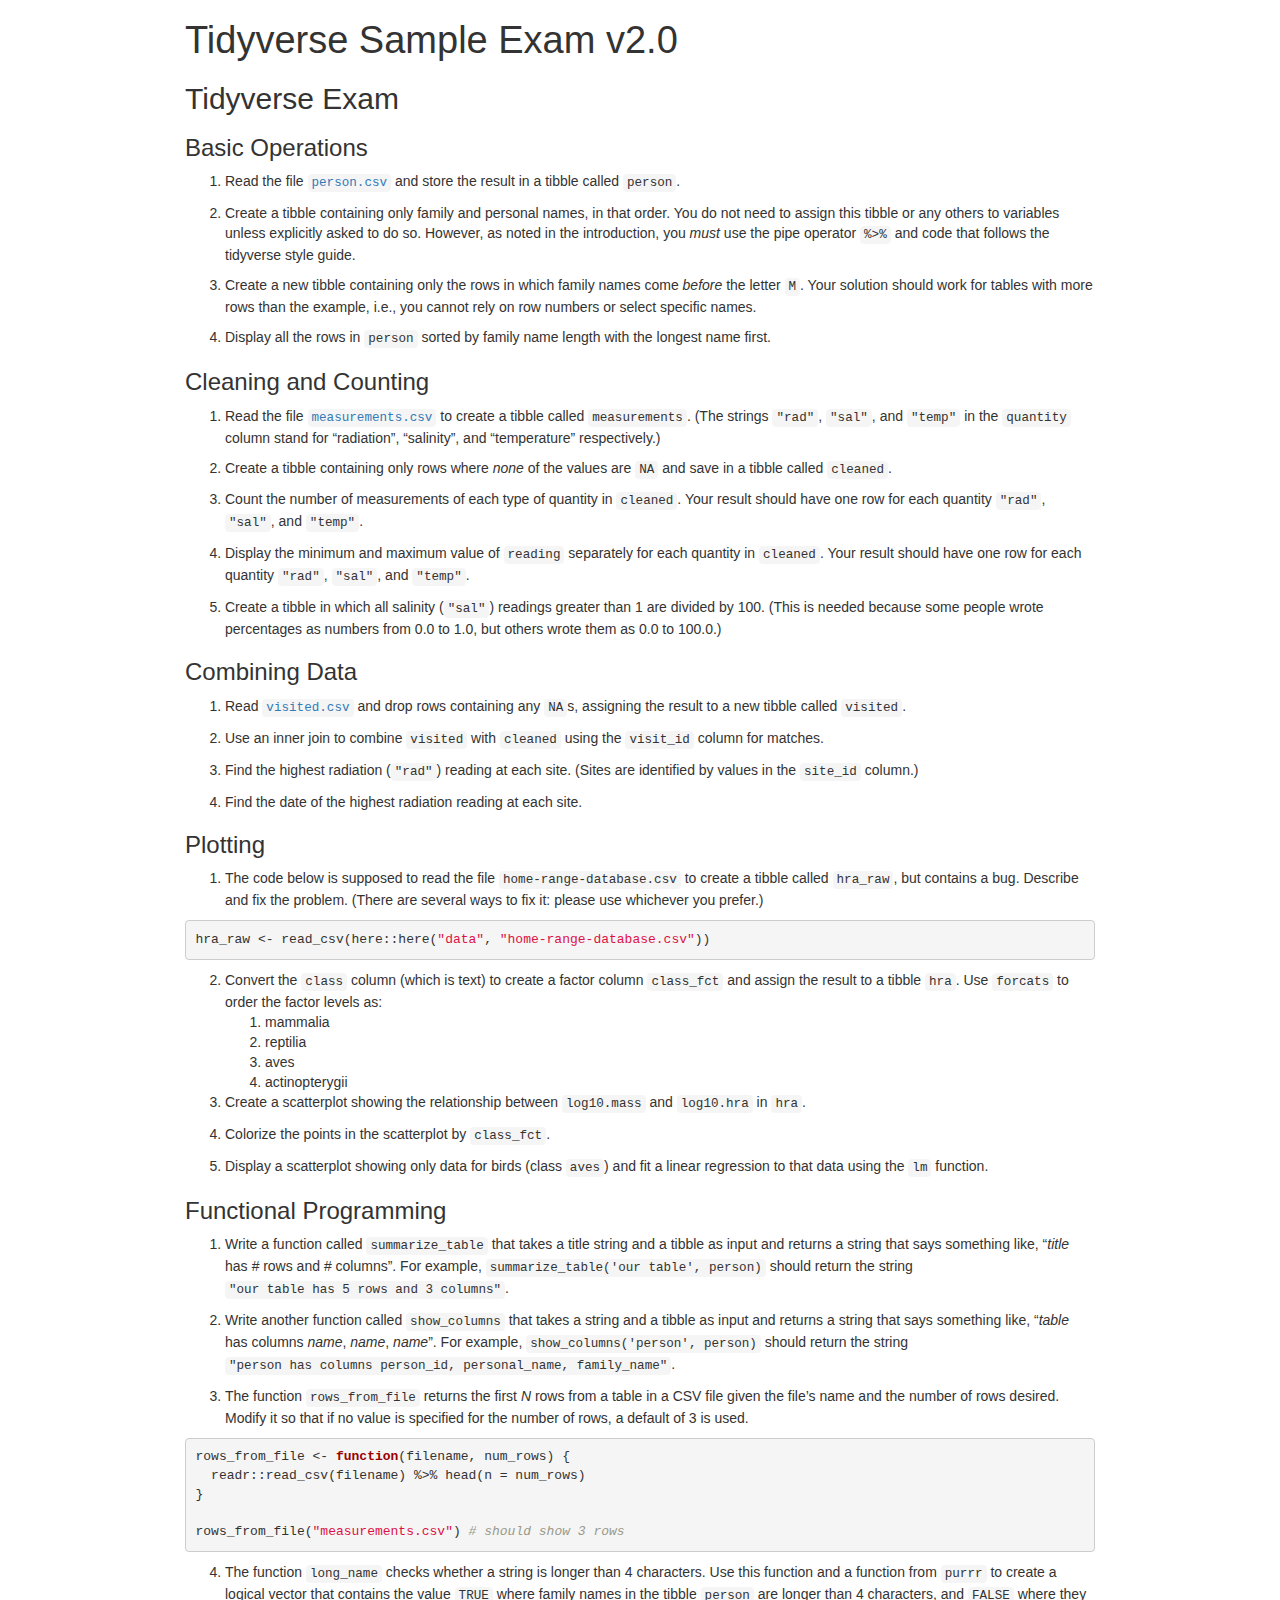
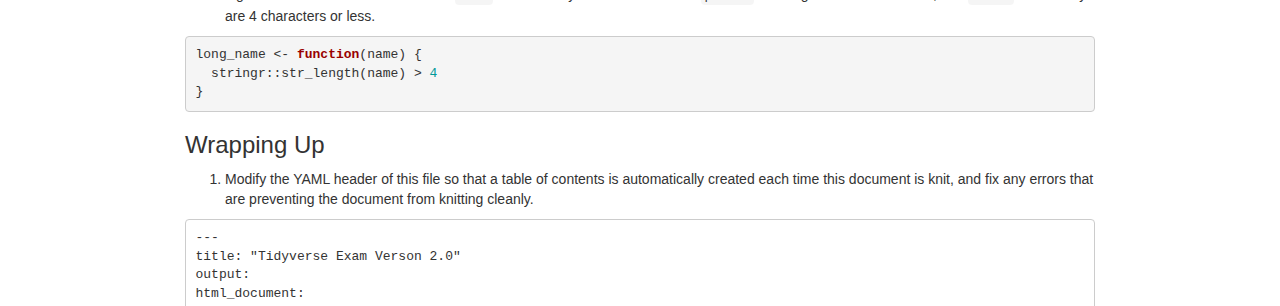
==== commit 0cee3549: "fix formatting in blank exam" ====
--- a/sample_exam_v2.0.html
+++ b/sample_exam_v2.0.html
@@ -399,8 +399,10 @@
 <div id="plotting" class="section level3">
 <h3>Plotting</h3>
 <ol style="list-style-type: decimal">
-<li><p>The code below is supposed to read the file <code>home-range-database.csv</code> to create a tibble called <code>hra_raw</code>, but contains a bug. Describe and fix the problem. (There are several ways to fix it: please use whichever you prefer.)</p>
-<pre><code>hra_raw &lt;- read_csv(here::here(&quot;data&quot;, &quot;home-range-database.csv&quot;))</code></pre></li>
+<li>The code below is supposed to read the file <code>home-range-database.csv</code> to create a tibble called <code>hra_raw</code>, but contains a bug. Describe and fix the problem. (There are several ways to fix it: please use whichever you prefer.)</li>
+</ol>
+<pre class="r"><code>hra_raw &lt;- read_csv(here::here(&quot;data&quot;, &quot;home-range-database.csv&quot;))</code></pre>
+<ol start="2" style="list-style-type: decimal">
 <li>Convert the <code>class</code> column (which is text) to create a factor column <code>class_fct</code> and assign the result to a tibble <code>hra</code>. Use <code>forcats</code> to order the factor levels as:
 <ol style="list-style-type: decimal">
 <li>mammalia</li>
@@ -418,29 +420,31 @@
 <ol style="list-style-type: decimal">
 <li><p>Write a function called <code>summarize_table</code> that takes a title string and a tibble as input and returns a string that says something like, “<em>title</em> has <em>#</em> rows and <em>#</em> columns”. For example, <code>summarize_table('our table', person)</code> should return the string <code>&quot;our table has 5 rows and 3 columns&quot;</code>.</p></li>
 <li><p>Write another function called <code>show_columns</code> that takes a string and a tibble as input and returns a string that says something like, “<em>table</em> has columns <em>name</em>, <em>name</em>, <em>name</em>”. For example, <code>show_columns('person', person)</code> should return the string <code>&quot;person has columns person_id, personal_name, family_name&quot;</code>.</p></li>
-<li><p>The function <code>rows_from_file</code> returns the first <em>N</em> rows from a table in a CSV file given the file’s name and the number of rows desired. Modify it so that if no value is specified for the number of rows, a default of 3 is used.</p>
-<pre><code>rows_from_file &lt;- function(filename, num_rows) {
+<li><p>The function <code>rows_from_file</code> returns the first <em>N</em> rows from a table in a CSV file given the file’s name and the number of rows desired. Modify it so that if no value is specified for the number of rows, a default of 3 is used.</p></li>
+</ol>
+<pre class="r"><code>rows_from_file &lt;- function(filename, num_rows) {
   readr::read_csv(filename) %&gt;% head(n = num_rows)
 }
 
-rows_from_file(&quot;measurements.csv&quot;) # should show 3 rows</code></pre></li>
-<li><p>The function <code>long_name</code> checks whether a string is longer than 4 characters. Use this function and a function from <code>purrr</code> to create a logical vector that contains the value <code>TRUE</code> where family names in the tibble <code>person</code> are longer than 4 characters, and <code>FALSE</code> where they are 4 characters or less.</p>
-<pre><code>long_name &lt;- function(name) {
+rows_from_file(&quot;measurements.csv&quot;) # should show 3 rows</code></pre>
+<ol start="4" style="list-style-type: decimal">
+<li>The function <code>long_name</code> checks whether a string is longer than 4 characters. Use this function and a function from <code>purrr</code> to create a logical vector that contains the value <code>TRUE</code> where family names in the tibble <code>person</code> are longer than 4 characters, and <code>FALSE</code> where they are 4 characters or less.</li>
+</ol>
+<pre class="r"><code>long_name &lt;- function(name) {
   stringr::str_length(name) &gt; 4
-}</code></pre></li>
-</ol>
+}</code></pre>
 </div>
 <div id="wrapping-up" class="section level3">
 <h3>Wrapping Up</h3>
 <ol style="list-style-type: decimal">
-<li><p>Modify the YAML header of this file so that a table of contents is automatically created each time this document is knit, and fix any errors that are preventing the document from knitting cleanly.</p>
+<li>Modify the YAML header of this file so that a table of contents is automatically created each time this document is knit, and fix any errors that are preventing the document from knitting cleanly.</li>
+</ol>
 <pre><code>---
 title: &quot;Tidyverse Exam Verson 2.0&quot;
 output:
 html_document:
     theme: flatly
----</code></pre></li>
-</ol>
+---</code></pre>
 </div>
 </div>
 
